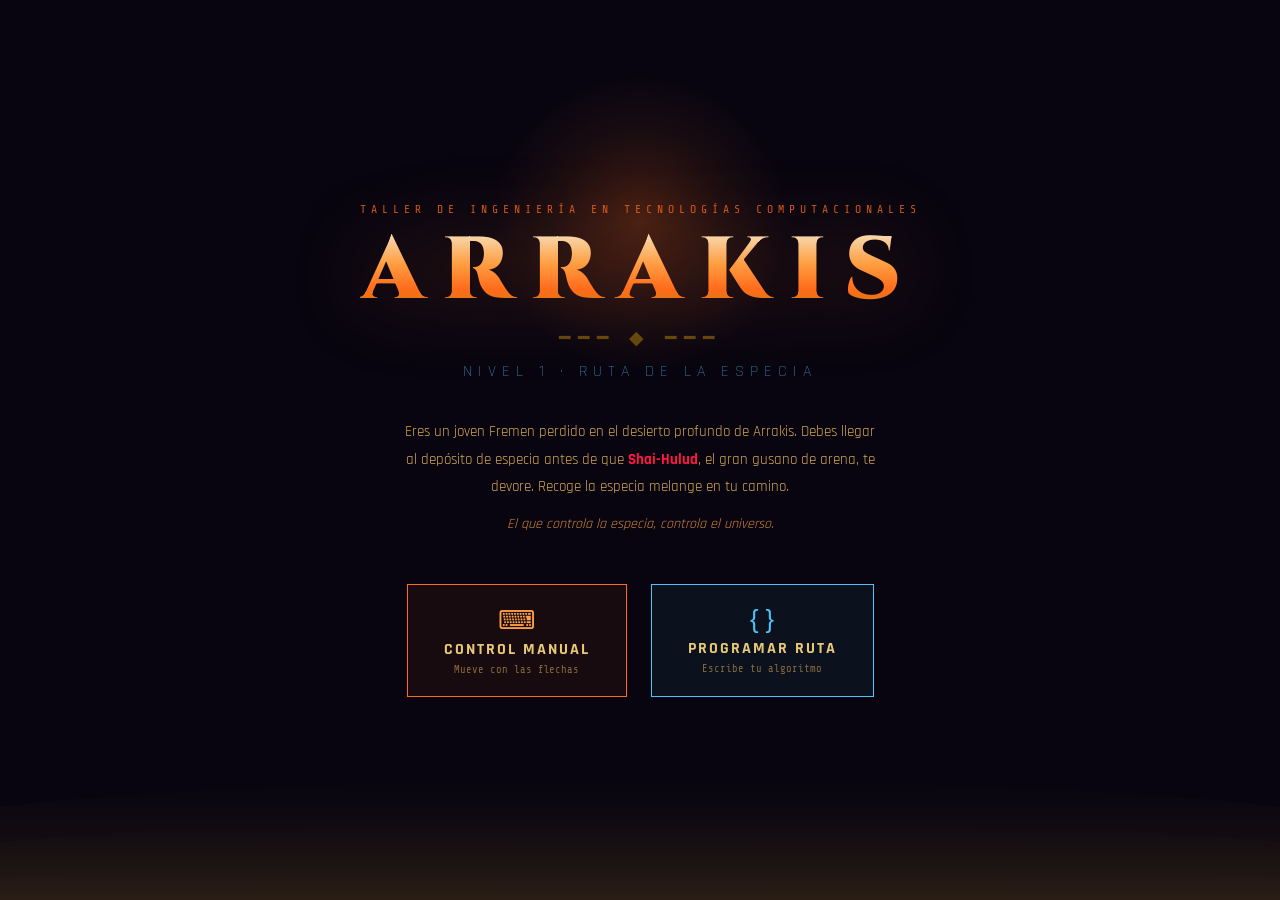
==== index.html @ 291808e2 "Shai-Hulud game first version" ====
<!DOCTYPE html>
<html lang="es">
<head>
  <meta charset="UTF-8">
  <meta name="viewport" content="width=device-width, initial-scale=1.0">
  <title>Arrakis: Ruta de la Especia — Nivel 1</title>
  <link href="https://fonts.googleapis.com/css2?family=Cinzel:wght@400;700;900&family=Share+Tech+Mono&family=Rajdhani:wght@300;400;600;700&display=swap" rel="stylesheet">
  <link rel="stylesheet" href="styles.css">
</head>
<body>

  <!-- ═══ PANTALLA DE INICIO ═══ -->
  <div id="start-screen">
    <div class="start-bg-effects">
      <div class="sun-glow"></div>
      <div class="sand-drift drift-1"></div>
      <div class="sand-drift drift-2"></div>
      <div class="sand-drift drift-3"></div>
    </div>

    <div class="title-container">
      <div class="subtitle">Taller de Ingeniería en Tecnologías Computacionales</div>
      <div class="main-title">ARRAKIS</div>
      <div class="title-deco">━━━ ◆ ━━━</div>
      <div class="level-label">Nivel 1 · Ruta de la Especia</div>
    </div>

    <div class="mission-text">
      Eres un joven Fremen perdido en el desierto profundo de Arrakis.
      Debes llegar al depósito de especia antes de que <strong>Shai-Hulud</strong>,
      el gran gusano de arena, te devore. Recoge la especia melange en tu camino.
      <em>El que controla la especia, controla el universo.</em>
    </div>

    <div class="mode-select">
      <button class="mode-btn manual-btn" onclick="startGame('manual')">
        <span class="btn-icon">⌨</span>
        <span class="btn-label">Control Manual</span>
        <span class="btn-desc">Mueve con las flechas</span>
      </button>
      <button class="mode-btn code-btn" onclick="startGame('code')">
        <span class="btn-icon">{ }</span>
        <span class="btn-label">Programar Ruta</span>
        <span class="btn-desc">Escribe tu algoritmo</span>
      </button>
    </div>
  </div>

  <!-- ═══ CONTENEDOR DEL JUEGO ═══ -->
  <div id="game-container">

    <!-- HEADER -->
    <header id="game-header">
      <div class="header-left">
        <div class="header-title">ARRAKIS</div>
        <div class="header-level">NIVEL 1</div>
      </div>
      <div class="header-stats">
        <div class="stat">
          <span class="stat-icon">◆</span>
          <span class="stat-value" id="spice-count">0</span>
          <span class="stat-label">/ 3 ESPECIA</span>
        </div>
        <div class="stat">
          <span class="stat-icon">↦</span>
          <span class="stat-value blue" id="step-count">0</span>
          <span class="stat-label">PASOS</span>
        </div>
        <div class="stat mode-stat">
          <span class="stat-value" id="mode-label">MANUAL</span>
        </div>
      </div>
    </header>

    <!-- CANVAS -->
    <div id="game-canvas-wrap">
      <canvas id="gameCanvas"></canvas>

      <!-- Overlay de muerte -->
      <div id="death-overlay">
        <div class="death-content">
          <div class="death-worm-art">
            <svg viewBox="0 0 120 80" class="worm-death-svg">
              <ellipse cx="60" cy="50" rx="50" ry="25" fill="#5d4037" opacity="0.5"/>
              <circle cx="60" cy="35" r="28" fill="#5d4037"/>
              <circle cx="60" cy="35" r="22" fill="#6d4c41"/>
              <circle cx="48" cy="28" r="5" fill="#ff1744"/>
              <circle cx="72" cy="28" r="5" fill="#ff1744"/>
              <circle cx="48" cy="27" r="2" fill="#fff"/>
              <circle cx="72" cy="27" r="2" fill="#fff"/>
              <path d="M 45 42 Q 53 55 60 42 Q 67 55 75 42" stroke="#ff1744" stroke-width="2.5" fill="none"/>
              <line x1="47" y1="46" x2="52" y2="42" stroke="#ffcdd2" stroke-width="1.5"/>
              <line x1="54" y1="48" x2="56" y2="43" stroke="#ffcdd2" stroke-width="1.5"/>
              <line x1="64" y1="43" x2="66" y2="48" stroke="#ffcdd2" stroke-width="1.5"/>
              <line x1="68" y1="42" x2="73" y2="46" stroke="#ffcdd2" stroke-width="1.5"/>
            </svg>
          </div>
          <div class="death-title">SHAI-HULUD TE HA DEVORADO</div>
          <div class="death-sub">El gusano de arena no tiene piedad. Estudia su ruta de patrulla e inténtalo de nuevo.</div>
          <div class="death-stats">
            <span>Pasos dados: <strong id="death-steps">0</strong></span>
            <span>Especia: <strong id="death-spice">0</strong></span>
          </div>
          <button class="retry-btn" onclick="resetGame()">INTENTAR DE NUEVO</button>
        </div>
      </div>

      <!-- Overlay de victoria -->
      <div id="win-overlay">
        <div class="win-content">
          <div class="win-spice-icon">◆</div>
          <div class="win-title">¡ESPECIA ENCONTRADA!</div>
          <div class="win-sub" id="win-msg">Has completado el Nivel 1</div>
          <div class="win-actions">
            <button class="retry-btn" onclick="resetGame()">JUGAR DE NUEVO</button>
            <button class="retry-btn outline" onclick="backToMenu()">MENÚ</button>
          </div>
        </div>
      </div>
    </div>

    <!-- PANEL DE CÓDIGO -->
    <div id="editor-panel">
      <div class="editor-header">
        <span class="editor-title">// CONSOLA FREMEN</span>
        <span class="editor-status" id="editor-status">LISTO</span>
      </div>

      <div class="editor-help">
        <div class="help-title">Comandos disponibles:</div>
        <div class="cmd-grid">
          <code>arriba(n)</code><span>↑ mover n celdas</span>
          <code>abajo(n)</code><span>↓ mover n celdas</span>
          <code>izquierda(n)</code><span>← mover n celdas</span>
          <code>derecha(n)</code><span>→ mover n celdas</span>
          <code>esperar(n)</code><span>⏸ esperar n turnos</span>
        </div>
      </div>

      <textarea id="code-editor" spellcheck="false" placeholder="// Escribe tu algoritmo aquí...
// Ejemplo:
derecha(5)
abajo(3)
derecha(4)"></textarea>

      <div id="console-output"></div>

      <div class="editor-actions">
        <button class="action-btn run" onclick="runCode()">▶ EJECUTAR</button>
        <button class="action-btn stop" onclick="stopCode()">■ DETENER</button>
        <button class="action-btn reset" onclick="resetGame()">↺ REINICIAR</button>
      </div>

      <!-- Botón de solución -->
      <div class="solution-section">
        <button class="solution-toggle" onclick="toggleSolutionInput()">
          🔑 Mostrar Solución
        </button>
        <div id="solution-input-wrap" class="solution-input-wrap">
          <input type="password" id="solution-code" placeholder="Código de acceso..." maxlength="10">
          <button class="solution-submit" onclick="checkSolutionCode()">→</button>
        </div>
        <div id="solution-error" class="solution-error"></div>
      </div>
    </div>

    <!-- FOOTER -->
    <footer id="game-footer">
      <div class="footer-hint" id="footer-hint">Usa las flechas ↑ ↓ ← → para moverte</div>
      <div class="footer-controls">
        <button class="ctrl-btn" onclick="toggleSolutionFromFooter()">🔑 SOLUCIÓN</button>
        <button class="ctrl-btn" onclick="resetGame()">REINICIAR</button>
        <button class="ctrl-btn" onclick="backToMenu()">MENÚ</button>
      </div>
    </footer>
  </div>

  <!-- ═══ MODAL DE SOLUCIÓN (modo manual) ═══ -->
  <div id="solution-modal">
    <div class="solution-modal-content">
      <div class="solution-modal-header">
        <span>🔑 Código de Acceso</span>
        <button class="solution-modal-close" onclick="closeSolutionModal()">✕</button>
      </div>
      <p class="solution-modal-desc">Ingresa el código proporcionado por tu instructor para ver la solución.</p>
      <div class="solution-modal-input-wrap">
        <input type="password" id="solution-code-modal" placeholder="Código..." maxlength="10">
        <button class="solution-submit" onclick="checkSolutionCodeModal()">VERIFICAR</button>
      </div>
      <div id="solution-error-modal" class="solution-error"></div>
      <div id="solution-reveal-modal" class="solution-reveal"></div>
    </div>
  </div>

  <script src="game.js"></script>
</body>
</html>
---- styles.css ----
/* ═══════════════════════════════════════════
   ARRAKIS — RUTA DE LA ESPECIA
   Diseño inmersivo del desierto de Dune
   ═══════════════════════════════════════════ */

:root {
  --sand-pale: #f5e6c8;
  --sand-light: #e8c978;
  --sand-mid: #d4a853;
  --sand-dark: #b8860b;
  --sand-deep: #8b6914;
  --spice-orange: #ff6b1a;
  --spice-glow: #ff9f43;
  --spice-bright: #ffcc02;
  --deep-desert: #1a0e00;
  --night-sky: #080510;
  --night-mid: #0f0a1a;
  --fremen-blue: #4fc3f7;
  --fremen-blue-dark: #0288d1;
  --fremen-blue-glow: rgba(79, 195, 247, 0.25);
  --worm-dark: #3e2723;
  --worm-mid: #5d4037;
  --worm-light: #8d6e63;
  --danger-red: #ff1744;
  --danger-soft: #ff5252;
  --success-green: #00e676;
  --code-bg: #0b0f14;
  --code-surface: #131a22;
  --code-text: #c9d1d9;
  --code-comment: #546e7a;
  --ui-bg: rgba(8, 5, 16, 0.94);
  --ui-border: rgba(255, 107, 26, 0.2);
}

* { margin: 0; padding: 0; box-sizing: border-box; }

body {
  background: var(--night-sky);
  color: var(--sand-light);
  font-family: 'Rajdhani', sans-serif;
  overflow: hidden;
  height: 100vh;
  width: 100vw;
  cursor: crosshair;
}

/* ═══════════════════════════════════════════
   PANTALLA DE INICIO
   ═══════════════════════════════════════════ */
#start-screen {
  position: fixed; inset: 0;
  background: var(--night-sky);
  display: flex;
  flex-direction: column;
  align-items: center;
  justify-content: center;
  z-index: 1000;
  overflow: hidden;
}
#start-screen.hidden { display: none; }

/* Efectos de fondo */
.start-bg-effects {
  position: absolute; inset: 0;
  pointer-events: none;
}

.sun-glow {
  position: absolute;
  top: 8%;
  left: 50%;
  transform: translateX(-50%);
  width: 300px;
  height: 300px;
  background: radial-gradient(circle, rgba(255,107,26,0.25) 0%, rgba(255,107,26,0.08) 40%, transparent 70%);
  border-radius: 50%;
  animation: sunPulse 4s ease-in-out infinite;
}
@keyframes sunPulse {
  0%, 100% { transform: translateX(-50%) scale(1); opacity: 1; }
  50% { transform: translateX(-50%) scale(1.15); opacity: 0.7; }
}

.sand-drift {
  position: absolute;
  bottom: 0;
  width: 120%;
  left: -10%;
  height: 120px;
  border-radius: 50% 50% 0 0;
}
.drift-1 {
  background: linear-gradient(180deg, transparent, rgba(180, 130, 40, 0.12));
  bottom: 0;
  animation: driftSlow 8s ease-in-out infinite;
}
.drift-2 {
  background: linear-gradient(180deg, transparent, rgba(180, 130, 40, 0.08));
  bottom: -20px;
  height: 100px;
  animation: driftSlow 6s ease-in-out infinite reverse;
}
.drift-3 {
  background: linear-gradient(180deg, transparent, rgba(180, 130, 40, 0.05));
  bottom: -40px;
  height: 80px;
  animation: driftSlow 10s ease-in-out infinite;
}
@keyframes driftSlow {
  0%, 100% { transform: translateX(0); }
  50% { transform: translateX(20px); }
}

.title-container {
  text-align: center;
  z-index: 1;
  animation: fadeSlideUp 1.2s ease-out;
}
@keyframes fadeSlideUp {
  from { opacity: 0; transform: translateY(30px); }
  to { opacity: 1; transform: translateY(0); }
}

.subtitle {
  font-family: 'Share Tech Mono', monospace;
  font-size: 0.72rem;
  color: var(--spice-orange);
  letter-spacing: 5px;
  text-transform: uppercase;
  opacity: 0.8;
  margin-bottom: 12px;
}

.main-title {
  font-family: 'Cinzel', serif;
  font-size: clamp(3rem, 8vw, 5.5rem);
  font-weight: 900;
  letter-spacing: 18px;
  background: linear-gradient(
    180deg,
    var(--sand-pale) 0%,
    var(--spice-glow) 40%,
    var(--spice-orange) 70%,
    var(--sand-dark) 100%
  );
  -webkit-background-clip: text;
  -webkit-text-fill-color: transparent;
  filter: drop-shadow(0 0 40px rgba(255,107,26,0.3));
  line-height: 1;
}

.title-deco {
  color: var(--sand-dark);
  font-size: 1.2rem;
  margin: 10px 0;
  letter-spacing: 8px;
  opacity: 0.5;
}

.level-label {
  font-family: 'Rajdhani', sans-serif;
  font-size: 1rem;
  font-weight: 300;
  color: var(--fremen-blue);
  letter-spacing: 6px;
  text-transform: uppercase;
  opacity: 0.7;
}

.mission-text {
  max-width: 520px;
  text-align: center;
  margin: 36px auto;
  font-size: 0.95rem;
  font-weight: 400;
  color: var(--sand-mid);
  line-height: 1.8;
  padding: 0 24px;
  z-index: 1;
  animation: fadeSlideUp 1.2s ease-out 0.3s both;
}
.mission-text strong {
  color: var(--danger-red);
  font-weight: 700;
}
.mission-text em {
  display: block;
  margin-top: 12px;
  color: var(--spice-glow);
  font-style: italic;
  font-size: 0.88rem;
  opacity: 0.8;
}

.mode-select {
  display: flex;
  gap: 24px;
  margin-top: 10px;
  z-index: 1;
  animation: fadeSlideUp 1.2s ease-out 0.6s both;
}

.mode-btn {
  display: flex;
  flex-direction: column;
  align-items: center;
  gap: 4px;
  padding: 20px 36px;
  border: 1.5px solid var(--spice-orange);
  background: rgba(255, 107, 26, 0.06);
  cursor: pointer;
  transition: all 0.4s cubic-bezier(0.25, 0.8, 0.25, 1);
  position: relative;
  overflow: hidden;
}
.mode-btn::after {
  content: '';
  position: absolute;
  bottom: 0; left: 0; right: 0;
  height: 2px;
  background: var(--spice-orange);
  transform: scaleX(0);
  transition: transform 0.4s ease;
}
.mode-btn:hover::after { transform: scaleX(1); }
.mode-btn:hover {
  background: rgba(255, 107, 26, 0.12);
  border-color: var(--spice-glow);
  transform: translateY(-3px);
  box-shadow: 0 8px 30px rgba(255, 107, 26, 0.2);
}
.mode-btn .btn-icon {
  font-size: 1.6rem;
  color: var(--spice-glow);
}
.mode-btn .btn-label {
  font-family: 'Rajdhani', sans-serif;
  font-size: 1rem;
  font-weight: 700;
  color: var(--sand-light);
  letter-spacing: 2px;
  text-transform: uppercase;
}
.mode-btn .btn-desc {
  font-family: 'Share Tech Mono', monospace;
  font-size: 0.65rem;
  color: var(--sand-mid);
  opacity: 0.6;
}

.code-btn {
  border-color: var(--fremen-blue);
  background: rgba(79, 195, 247, 0.06);
}
.code-btn::after { background: var(--fremen-blue); }
.code-btn:hover {
  background: rgba(79, 195, 247, 0.12);
  border-color: var(--fremen-blue);
  box-shadow: 0 8px 30px rgba(79, 195, 247, 0.2);
}
.code-btn .btn-icon { color: var(--fremen-blue); }

/* ═══════════════════════════════════════════
   LAYOUT PRINCIPAL
   ═══════════════════════════════════════════ */
#game-container {
  display: none;
  height: 100vh;
  width: 100vw;
}
#game-container.active {
  display: grid;
  grid-template-columns: 1fr;
  grid-template-rows: 52px 1fr 48px;
}
#game-container.with-editor {
  grid-template-columns: 1fr 400px;
  grid-template-rows: 52px 1fr 48px;
}

/* ═══════════════════════════════════════════
   HEADER
   ═══════════════════════════════════════════ */
#game-header {
  grid-column: 1 / -1;
  background: var(--ui-bg);
  border-bottom: 1px solid var(--ui-border);
  display: flex;
  align-items: center;
  justify-content: space-between;
  padding: 0 24px;
}

.header-left { display: flex; align-items: baseline; gap: 12px; }
.header-title {
  font-family: 'Cinzel', serif;
  font-size: 0.95rem;
  font-weight: 700;
  color: var(--spice-orange);
  letter-spacing: 4px;
}
.header-level {
  font-family: 'Share Tech Mono', monospace;
  font-size: 0.65rem;
  color: var(--sand-mid);
  opacity: 0.5;
  letter-spacing: 2px;
}

.header-stats {
  display: flex;
  gap: 28px;
  font-family: 'Share Tech Mono', monospace;
  font-size: 0.78rem;
}
.stat { display: flex; align-items: center; gap: 6px; }
.stat-icon { color: var(--spice-orange); font-size: 0.9rem; }
.stat-label { color: var(--sand-mid); opacity: 0.5; font-size: 0.68rem; }
.stat-value { color: var(--spice-glow); font-weight: 700; }
.stat-value.blue { color: var(--fremen-blue); }
.mode-stat {
  padding: 3px 12px;
  border: 1px solid rgba(255,107,26,0.2);
  background: rgba(255,107,26,0.05);
}

/* ═══════════════════════════════════════════
   CANVAS
   ═══════════════════════════════════════════ */
#game-canvas-wrap {
  position: relative;
  overflow: hidden;
  background: #1a0e00;
  display: flex;
  align-items: center;
  justify-content: center;
}
canvas#gameCanvas {
  display: block;
  image-rendering: pixelated;
}

/* ═══════════════════════════════════════════
   OVERLAY DE MUERTE
   ═══════════════════════════════════════════ */
#death-overlay {
  position: absolute; inset: 0;
  background: rgba(10, 0, 0, 0.0);
  display: flex;
  align-items: center;
  justify-content: center;
  pointer-events: none;
  opacity: 0;
  transition: all 0.6s ease;
  z-index: 50;
}
#death-overlay.show {
  background: rgba(10, 0, 0, 0.82);
  opacity: 1;
  pointer-events: all;
}

.death-content {
  text-align: center;
  transform: scale(0.85);
  transition: transform 0.5s cubic-bezier(0.34, 1.56, 0.64, 1);
}
#death-overlay.show .death-content {
  transform: scale(1);
}

.worm-death-svg {
  width: 120px;
  height: 80px;
  margin-bottom: 12px;
  filter: drop-shadow(0 0 20px rgba(255,23,68,0.4));
  animation: wormBreathe 2s ease-in-out infinite;
}
@keyframes wormBreathe {
  0%, 100% { transform: scale(1); }
  50% { transform: scale(1.06); }
}

.death-title {
  font-family: 'Cinzel', serif;
  font-size: 1.8rem;
  font-weight: 900;
  color: var(--danger-red);
  letter-spacing: 4px;
  text-shadow: 0 0 30px rgba(255,23,68,0.5);
  margin-bottom: 8px;
}

.death-sub {
  font-size: 0.88rem;
  color: var(--sand-mid);
  max-width: 360px;
  margin: 0 auto;
  line-height: 1.6;
  opacity: 0.8;
}

.death-stats {
  display: flex;
  gap: 24px;
  justify-content: center;
  margin: 20px 0;
  font-family: 'Share Tech Mono', monospace;
  font-size: 0.75rem;
  color: var(--sand-mid);
  opacity: 0.6;
}
.death-stats strong { color: var(--spice-glow); }

.retry-btn {
  font-family: 'Rajdhani', sans-serif;
  font-size: 0.9rem;
  font-weight: 700;
  letter-spacing: 2px;
  text-transform: uppercase;
  padding: 12px 36px;
  border: 1.5px solid var(--spice-orange);
  background: rgba(255,107,26,0.15);
  color: var(--spice-orange);
  cursor: pointer;
  transition: all 0.3s ease;
}
.retry-btn:hover {
  background: var(--spice-orange);
  color: var(--night-sky);
  box-shadow: 0 0 20px rgba(255,107,26,0.4);
}
.retry-btn.outline {
  border-color: var(--sand-mid);
  color: var(--sand-mid);
  background: transparent;
}
.retry-btn.outline:hover {
  border-color: var(--sand-light);
  color: var(--sand-light);
  background: rgba(255,255,255,0.05);
  box-shadow: none;
}

/* ═══════════════════════════════════════════
   OVERLAY DE VICTORIA
   ═══════════════════════════════════════════ */
#win-overlay {
  position: absolute; inset: 0;
  background: rgba(10, 5, 0, 0.0);
  display: flex;
  align-items: center;
  justify-content: center;
  pointer-events: none;
  opacity: 0;
  transition: all 0.6s ease;
  z-index: 50;
}
#win-overlay.show {
  background: rgba(10, 5, 0, 0.85);
  opacity: 1;
  pointer-events: all;
}

.win-content {
  text-align: center;
  transform: scale(0.85);
  transition: transform 0.5s cubic-bezier(0.34, 1.56, 0.64, 1);
}
#win-overlay.show .win-content { transform: scale(1); }

.win-spice-icon {
  font-size: 3.5rem;
  color: var(--spice-glow);
  filter: drop-shadow(0 0 30px rgba(255,159,67,0.6));
  animation: spiceRotate 3s ease-in-out infinite;
  margin-bottom: 12px;
}
@keyframes spiceRotate {
  0%, 100% { transform: rotate(0deg) scale(1); }
  50% { transform: rotate(15deg) scale(1.1); }
}

.win-title {
  font-family: 'Cinzel', serif;
  font-size: 2rem;
  font-weight: 900;
  color: var(--spice-glow);
  letter-spacing: 3px;
  text-shadow: 0 0 30px rgba(255,159,67,0.5);
  margin-bottom: 8px;
}
.win-sub {
  font-size: 0.9rem;
  color: var(--sand-mid);
  margin-bottom: 24px;
}

.win-actions { display: flex; gap: 12px; justify-content: center; }

/* ═══════════════════════════════════════════
   EDITOR DE CÓDIGO
   ═══════════════════════════════════════════ */
#editor-panel {
  display: none;
  background: var(--code-bg);
  border-left: 1px solid rgba(79,195,247,0.15);
  flex-direction: column;
  grid-row: 2 / 4;
}
#editor-panel.active { display: flex; }

.editor-header {
  padding: 10px 16px;
  border-bottom: 1px solid rgba(79,195,247,0.1);
  display: flex;
  align-items: center;
  justify-content: space-between;
}
.editor-title {
  font-family: 'Share Tech Mono', monospace;
  font-size: 0.72rem;
  color: var(--fremen-blue);
  letter-spacing: 1px;
  opacity: 0.8;
}
.editor-status {
  font-family: 'Share Tech Mono', monospace;
  font-size: 0.6rem;
  color: var(--success-green);
  letter-spacing: 2px;
  opacity: 0.6;
}

.editor-help {
  padding: 12px 16px;
  font-size: 0.72rem;
  color: var(--code-text);
  border-bottom: 1px solid rgba(79,195,247,0.08);
  background: var(--code-surface);
}
.help-title {
  color: var(--fremen-blue);
  font-weight: 700;
  margin-bottom: 8px;
  font-size: 0.7rem;
  letter-spacing: 1px;
  text-transform: uppercase;
}
.cmd-grid {
  display: grid;
  grid-template-columns: auto 1fr;
  gap: 4px 12px;
  align-items: center;
}
.cmd-grid code {
  background: rgba(79,195,247,0.08);
  color: var(--fremen-blue);
  padding: 2px 8px;
  border-radius: 3px;
  font-family: 'Share Tech Mono', monospace;
  font-size: 0.7rem;
}
.cmd-grid span {
  color: var(--code-comment);
  font-size: 0.68rem;
}

#code-editor {
  flex: 1;
  background: transparent;
  color: var(--code-text);
  font-family: 'Share Tech Mono', monospace;
  font-size: 0.82rem;
  line-height: 1.8;
  padding: 16px;
  border: none;
  outline: none;
  resize: none;
  tab-size: 2;
  caret-color: var(--fremen-blue);
}
#code-editor::placeholder {
  color: rgba(201,209,217,0.2);
}
#code-editor:focus {
  background: rgba(79,195,247,0.02);
}

#console-output {
  display: none;
  padding: 8px 16px;
  max-height: 90px;
  overflow-y: auto;
  font-family: 'Share Tech Mono', monospace;
  font-size: 0.68rem;
  border-top: 1px solid rgba(79,195,247,0.08);
  background: rgba(0,0,0,0.4);
}
#console-output.active { display: block; }
.log-line { padding: 2px 0; color: var(--code-text); opacity: 0.6; }
.log-line.error { color: var(--danger-red); opacity: 0.9; }
.log-line.success { color: var(--success-green); opacity: 0.9; }

.editor-actions {
  padding: 10px 16px;
  border-top: 1px solid rgba(79,195,247,0.1);
  display: flex;
  gap: 6px;
}

.action-btn {
  flex: 1;
  padding: 10px;
  font-family: 'Rajdhani', sans-serif;
  font-weight: 700;
  font-size: 0.78rem;
  letter-spacing: 1px;
  text-transform: uppercase;
  border: 1px solid var(--fremen-blue);
  background: rgba(79,195,247,0.06);
  color: var(--fremen-blue);
  cursor: pointer;
  transition: all 0.2s;
}
.action-btn:hover {
  background: var(--fremen-blue);
  color: var(--night-sky);
}
.action-btn.run {
  border-color: var(--success-green);
  color: var(--success-green);
  background: rgba(0,230,118,0.06);
}
.action-btn.run:hover {
  background: var(--success-green);
  color: var(--night-sky);
}
.action-btn.stop {
  border-color: var(--danger-red);
  color: var(--danger-red);
  background: rgba(255,23,68,0.06);
}
.action-btn.stop:hover {
  background: var(--danger-red);
  color: white;
}
.action-btn.reset {
  border-color: var(--sand-mid);
  color: var(--sand-mid);
  background: rgba(212,168,83,0.06);
}
.action-btn.reset:hover {
  background: var(--sand-mid);
  color: var(--night-sky);
}

/* ═══════════════════════════════════════════
   SECCIÓN DE SOLUCIÓN
   ═══════════════════════════════════════════ */
.solution-section {
  padding: 10px 16px;
  border-top: 1px solid rgba(79,195,247,0.08);
  background: var(--code-surface);
}
.solution-toggle {
  width: 100%;
  padding: 8px;
  font-family: 'Rajdhani', sans-serif;
  font-weight: 600;
  font-size: 0.75rem;
  letter-spacing: 1px;
  border: 1px dashed rgba(255,204,2,0.3);
  background: rgba(255,204,2,0.04);
  color: var(--spice-bright);
  cursor: pointer;
  transition: all 0.2s;
}
.solution-toggle:hover {
  background: rgba(255,204,2,0.1);
  border-color: rgba(255,204,2,0.5);
}

.solution-input-wrap {
  display: none;
  margin-top: 8px;
  gap: 6px;
}
.solution-input-wrap.show {
  display: flex;
}
.solution-input-wrap input {
  flex: 1;
  padding: 8px 12px;
  font-family: 'Share Tech Mono', monospace;
  font-size: 0.75rem;
  background: rgba(0,0,0,0.4);
  border: 1px solid rgba(255,204,2,0.2);
  color: var(--sand-light);
  outline: none;
}
.solution-input-wrap input:focus {
  border-color: var(--spice-bright);
}
.solution-submit {
  padding: 8px 16px;
  font-family: 'Rajdhani', sans-serif;
  font-weight: 700;
  font-size: 0.78rem;
  background: rgba(255,204,2,0.1);
  border: 1px solid rgba(255,204,2,0.3);
  color: var(--spice-bright);
  cursor: pointer;
  transition: all 0.2s;
}
.solution-submit:hover {
  background: var(--spice-bright);
  color: var(--night-sky);
}

.solution-error {
  font-family: 'Share Tech Mono', monospace;
  font-size: 0.68rem;
  margin-top: 6px;
  min-height: 16px;
}
.solution-error.wrong { color: var(--danger-red); }
.solution-error.correct { color: var(--success-green); }

.solution-reveal {
  margin-top: 8px;
  padding: 10px;
  background: rgba(0,230,118,0.06);
  border: 1px solid rgba(0,230,118,0.2);
  font-family: 'Share Tech Mono', monospace;
  font-size: 0.72rem;
  color: var(--success-green);
  line-height: 1.7;
  display: none;
  white-space: pre-line;
}
.solution-reveal.show { display: block; }

/* ═══════════════════════════════════════════
   MODAL DE SOLUCIÓN (modo manual)
   ═══════════════════════════════════════════ */
#solution-modal {
  position: fixed; inset: 0;
  background: rgba(0,0,0,0.8);
  display: none;
  align-items: center;
  justify-content: center;
  z-index: 3000;
}
#solution-modal.show { display: flex; }

.solution-modal-content {
  background: var(--code-bg);
  border: 1px solid rgba(255,204,2,0.2);
  padding: 28px;
  max-width: 420px;
  width: 90%;
}
.solution-modal-header {
  display: flex;
  justify-content: space-between;
  align-items: center;
  margin-bottom: 16px;
  font-family: 'Cinzel', serif;
  font-size: 1rem;
  color: var(--spice-bright);
}
.solution-modal-close {
  background: none;
  border: none;
  color: var(--sand-mid);
  font-size: 1.2rem;
  cursor: pointer;
  opacity: 0.5;
  transition: opacity 0.2s;
}
.solution-modal-close:hover { opacity: 1; }

.solution-modal-desc {
  font-size: 0.85rem;
  color: var(--sand-mid);
  margin-bottom: 16px;
  line-height: 1.5;
}
.solution-modal-input-wrap {
  display: flex;
  gap: 8px;
}
.solution-modal-input-wrap input {
  flex: 1;
  padding: 10px 14px;
  font-family: 'Share Tech Mono', monospace;
  font-size: 0.8rem;
  background: rgba(0,0,0,0.4);
  border: 1px solid rgba(255,204,2,0.2);
  color: var(--sand-light);
  outline: none;
}
.solution-modal-input-wrap input:focus {
  border-color: var(--spice-bright);
}

/* ═══════════════════════════════════════════
   FOOTER
   ═══════════════════════════════════════════ */
#game-footer {
  background: var(--ui-bg);
  border-top: 1px solid var(--ui-border);
  display: flex;
  align-items: center;
  justify-content: space-between;
  padding: 0 20px;
}
.footer-hint {
  font-family: 'Share Tech Mono', monospace;
  font-size: 0.68rem;
  color: var(--sand-mid);
  opacity: 0.4;
}
.footer-controls { display: flex; gap: 8px; }
.ctrl-btn {
  padding: 5px 14px;
  font-family: 'Rajdhani', sans-serif;
  font-weight: 600;
  font-size: 0.72rem;
  letter-spacing: 1px;
  background: rgba(255,107,26,0.06);
  border: 1px solid rgba(255,107,26,0.2);
  color: var(--spice-orange);
  cursor: pointer;
  transition: all 0.2s;
}
.ctrl-btn:hover {
  background: rgba(255,107,26,0.18);
}

/* ═══════════════════════════════════════════
   ANIMATIONS
   ═══════════════════════════════════════════ */
@keyframes fadeIn {
  from { opacity: 0; } to { opacity: 1; }
}
@keyframes shake {
  0%, 100% { transform: translateX(0); }
  20% { transform: translateX(-6px); }
  40% { transform: translateX(6px); }
  60% { transform: translateX(-4px); }
  80% { transform: translateX(4px); }
}
.shake { animation: shake 0.4s ease; }
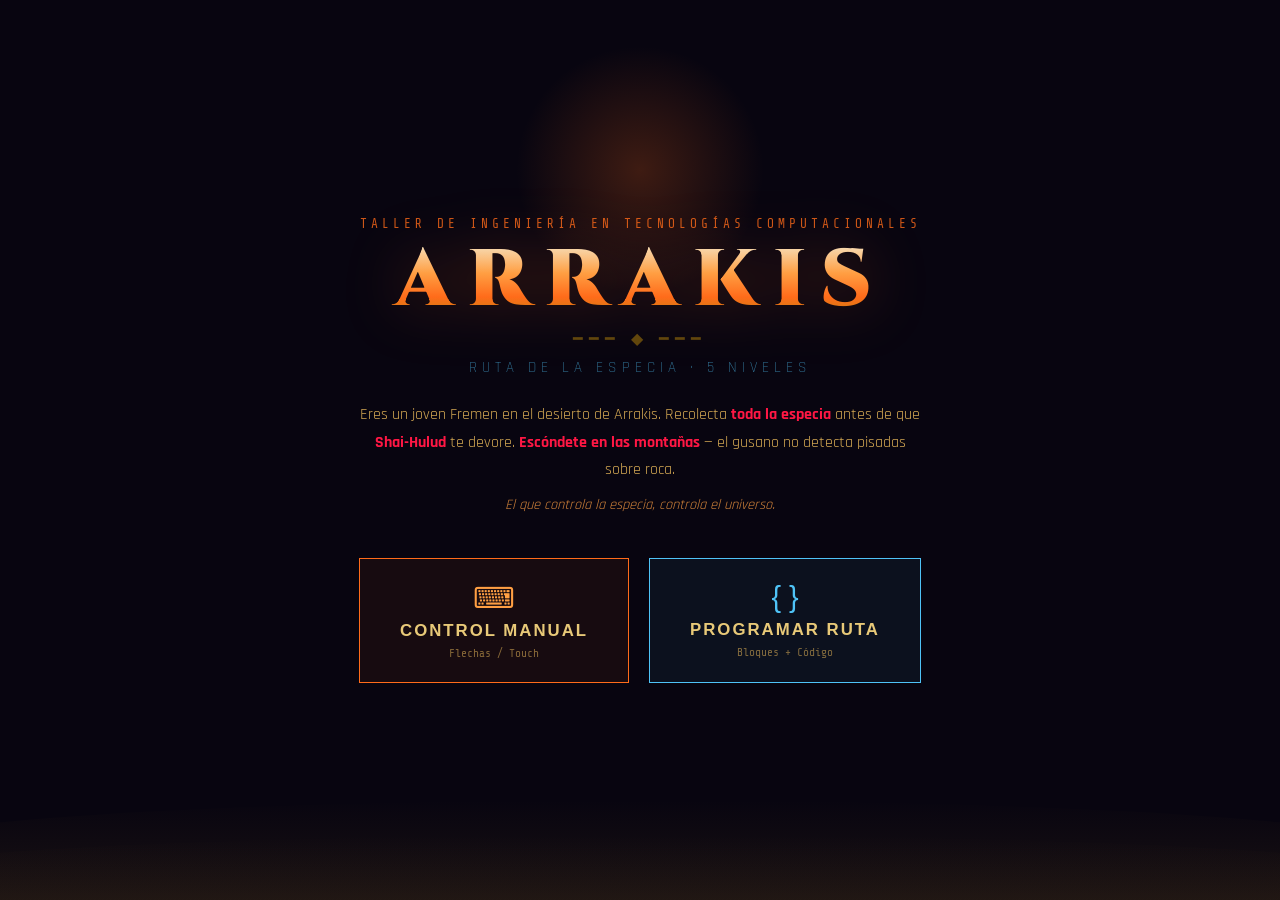
==== commit fb5566a5: "mobile version" ====
--- a/index.html
+++ b/index.html
@@ -2,187 +2,172 @@
 <html lang="es">
 <head>
   <meta charset="UTF-8">
-  <meta name="viewport" content="width=device-width, initial-scale=1.0">
-  <title>Arrakis: Ruta de la Especia — Nivel 1</title>
+  <meta name="viewport" content="width=device-width, initial-scale=1.0, maximum-scale=1.0, user-scalable=no">
+  <title>Arrakis: Ruta de la Especia</title>
   <link href="https://fonts.googleapis.com/css2?family=Cinzel:wght@400;700;900&family=Share+Tech+Mono&family=Rajdhani:wght@300;400;600;700&display=swap" rel="stylesheet">
   <link rel="stylesheet" href="styles.css">
 </head>
 <body>
 
-  <!-- ═══ PANTALLA DE INICIO ═══ -->
+  <!-- ═══ INICIO ═══ -->
   <div id="start-screen">
-    <div class="start-bg-effects">
-      <div class="sun-glow"></div>
-      <div class="sand-drift drift-1"></div>
-      <div class="sand-drift drift-2"></div>
-      <div class="sand-drift drift-3"></div>
-    </div>
-
+    <div class="start-bg-effects"><div class="sun-glow"></div><div class="sand-drift drift-1"></div><div class="sand-drift drift-2"></div></div>
     <div class="title-container">
       <div class="subtitle">Taller de Ingeniería en Tecnologías Computacionales</div>
       <div class="main-title">ARRAKIS</div>
       <div class="title-deco">━━━ ◆ ━━━</div>
-      <div class="level-label">Nivel 1 · Ruta de la Especia</div>
+      <div class="level-label">Ruta de la Especia · 5 Niveles</div>
     </div>
-
     <div class="mission-text">
-      Eres un joven Fremen perdido en el desierto profundo de Arrakis.
-      Debes llegar al depósito de especia antes de que <strong>Shai-Hulud</strong>,
-      el gran gusano de arena, te devore. Recoge la especia melange en tu camino.
+      Eres un joven Fremen en el desierto de Arrakis.
+      Recolecta <strong>toda la especia</strong> antes de que <strong>Shai-Hulud</strong> te devore.
+      <strong>Escóndete en las montañas</strong> — el gusano no detecta pisadas sobre roca.
       <em>El que controla la especia, controla el universo.</em>
     </div>
-
     <div class="mode-select">
       <button class="mode-btn manual-btn" onclick="startGame('manual')">
         <span class="btn-icon">⌨</span>
         <span class="btn-label">Control Manual</span>
-        <span class="btn-desc">Mueve con las flechas</span>
+        <span class="btn-desc">Flechas / Touch</span>
       </button>
       <button class="mode-btn code-btn" onclick="startGame('code')">
         <span class="btn-icon">{ }</span>
         <span class="btn-label">Programar Ruta</span>
-        <span class="btn-desc">Escribe tu algoritmo</span>
+        <span class="btn-desc">Bloques + Código</span>
       </button>
     </div>
   </div>
 
-  <!-- ═══ CONTENEDOR DEL JUEGO ═══ -->
+  <!-- ═══ JUEGO ═══ -->
   <div id="game-container">
-
-    <!-- HEADER -->
     <header id="game-header">
       <div class="header-left">
         <div class="header-title">ARRAKIS</div>
-        <div class="header-level">NIVEL 1</div>
+        <div class="header-level" id="header-level-text">NIVEL 1</div>
       </div>
       <div class="header-stats">
-        <div class="stat">
-          <span class="stat-icon">◆</span>
-          <span class="stat-value" id="spice-count">0</span>
-          <span class="stat-label">/ 3 ESPECIA</span>
-        </div>
-        <div class="stat">
-          <span class="stat-icon">↦</span>
-          <span class="stat-value blue" id="step-count">0</span>
-          <span class="stat-label">PASOS</span>
-        </div>
-        <div class="stat mode-stat">
-          <span class="stat-value" id="mode-label">MANUAL</span>
-        </div>
+        <div class="stat"><span class="stat-icon">◆</span><span class="stat-value" id="spice-count">0</span><span class="stat-label" id="spice-total">/ 3</span></div>
+        <div class="stat"><span class="stat-icon">↦</span><span class="stat-value blue" id="step-count">0</span><span class="stat-label">PASOS</span></div>
+        <div class="stat" id="hide-stat" style="display:none"><span class="stat-value green">⛰ OCULTO</span></div>
+        <div class="stat"><span class="stat-icon">☠</span><span class="stat-value danger" id="worm-speed-label">LENTO</span></div>
+        <div class="stat mode-stat"><span class="stat-value" id="mode-label">MANUAL</span></div>
+        <button class="icon-btn" id="music-btn" onclick="toggleMusic()" title="Música">♪</button>
+        <button class="icon-btn" id="pause-btn" onclick="togglePause()" title="Pausa">⏸</button>
       </div>
     </header>
 
-    <!-- CANVAS -->
-    <div id="game-canvas-wrap">
-      <canvas id="gameCanvas"></canvas>
-
-      <!-- Overlay de muerte -->
-      <div id="death-overlay">
-        <div class="death-content">
-          <div class="death-worm-art">
-            <svg viewBox="0 0 120 80" class="worm-death-svg">
-              <ellipse cx="60" cy="50" rx="50" ry="25" fill="#5d4037" opacity="0.5"/>
-              <circle cx="60" cy="35" r="28" fill="#5d4037"/>
-              <circle cx="60" cy="35" r="22" fill="#6d4c41"/>
-              <circle cx="48" cy="28" r="5" fill="#ff1744"/>
-              <circle cx="72" cy="28" r="5" fill="#ff1744"/>
-              <circle cx="48" cy="27" r="2" fill="#fff"/>
-              <circle cx="72" cy="27" r="2" fill="#fff"/>
-              <path d="M 45 42 Q 53 55 60 42 Q 67 55 75 42" stroke="#ff1744" stroke-width="2.5" fill="none"/>
-              <line x1="47" y1="46" x2="52" y2="42" stroke="#ffcdd2" stroke-width="1.5"/>
-              <line x1="54" y1="48" x2="56" y2="43" stroke="#ffcdd2" stroke-width="1.5"/>
-              <line x1="64" y1="43" x2="66" y2="48" stroke="#ffcdd2" stroke-width="1.5"/>
-              <line x1="68" y1="42" x2="73" y2="46" stroke="#ffcdd2" stroke-width="1.5"/>
-            </svg>
+    <div id="game-main">
+      <!-- CANVAS -->
+      <div id="game-canvas-wrap">
+        <canvas id="gameCanvas"></canvas>
+        <!-- D-PAD -->
+        <div id="dpad" class="dpad">
+          <button class="dpad-btn dpad-up" ontouchstart="dpadPress(0,-1,event)" onmousedown="dpadPress(0,-1,event)">▲</button>
+          <button class="dpad-btn dpad-left" ontouchstart="dpadPress(-1,0,event)" onmousedown="dpadPress(-1,0,event)">◀</button>
+          <button class="dpad-btn dpad-right" ontouchstart="dpadPress(1,0,event)" onmousedown="dpadPress(1,0,event)">▶</button>
+          <button class="dpad-btn dpad-down" ontouchstart="dpadPress(0,1,event)" onmousedown="dpadPress(0,1,event)">▼</button>
+        </div>
+        <!-- Overlays -->
+        <div id="grace-overlay"><div class="grace-text" id="grace-text">3</div></div>
+        <div id="pause-overlay"><div class="pause-content"><div class="pause-icon">⏸</div><div class="pause-title">PAUSA</div><button class="retry-btn" onclick="togglePause()">CONTINUAR</button></div></div>
+        <div id="death-overlay">
+          <div class="death-content">
+            <svg viewBox="0 0 120 80" class="worm-death-svg"><ellipse cx="60" cy="50" rx="50" ry="25" fill="#5d4037" opacity=".5"/><circle cx="60" cy="35" r="28" fill="#5d4037"/><circle cx="60" cy="35" r="22" fill="#6d4c41"/><circle cx="48" cy="28" r="5" fill="#ff1744"/><circle cx="72" cy="28" r="5" fill="#ff1744"/><circle cx="48" cy="27" r="2" fill="#fff"/><circle cx="72" cy="27" r="2" fill="#fff"/><path d="M 45 42 Q 53 55 60 42 Q 67 55 75 42" stroke="#ff1744" stroke-width="2.5" fill="none"/></svg>
+            <div class="death-title">SHAI-HULUD TE HA DEVORADO</div>
+            <div class="death-sub">¡Escóndete en las montañas!</div>
+            <div class="death-stats"><span>Pasos: <strong id="death-steps">0</strong></span><span>Especia: <strong id="death-spice">0</strong></span></div>
+            <button class="retry-btn" onclick="resetLevel()">INTENTAR DE NUEVO</button>
           </div>
-          <div class="death-title">SHAI-HULUD TE HA DEVORADO</div>
-          <div class="death-sub">El gusano de arena no tiene piedad. Estudia su ruta de patrulla e inténtalo de nuevo.</div>
-          <div class="death-stats">
-            <span>Pasos dados: <strong id="death-steps">0</strong></span>
-            <span>Especia: <strong id="death-spice">0</strong></span>
-          </div>
-          <button class="retry-btn" onclick="resetGame()">INTENTAR DE NUEVO</button>
         </div>
+        <div id="win-overlay"><div class="win-content"><div class="win-spice-icon">◆</div><div class="win-title" id="win-title">¡NIVEL COMPLETADO!</div><div class="win-sub" id="win-msg">Completado</div><div class="win-actions"><button class="retry-btn" onclick="nextLevel()">SIGUIENTE NIVEL →</button><button class="retry-btn outline" onclick="resetLevel()">REPETIR</button></div></div></div>
+        <div id="complete-overlay"><div class="win-content"><div class="win-spice-icon big">◆</div><div class="win-title gold">¡ARRAKIS CONQUISTADO!</div><div class="win-sub" id="complete-msg">Has dominado los 5 niveles</div><button class="retry-btn" onclick="backToMenu()">MENÚ PRINCIPAL</button></div></div>
+        <div id="level-announce"><div class="announce-level" id="announce-level-num">NIVEL 1</div><div class="announce-name" id="announce-level-name">El Primer Paso</div></div>
       </div>
 
-      <!-- Overlay de victoria -->
-      <div id="win-overlay">
-        <div class="win-content">
-          <div class="win-spice-icon">◆</div>
-          <div class="win-title">¡ESPECIA ENCONTRADA!</div>
-          <div class="win-sub" id="win-msg">Has completado el Nivel 1</div>
-          <div class="win-actions">
-            <button class="retry-btn" onclick="resetGame()">JUGAR DE NUEVO</button>
-            <button class="retry-btn outline" onclick="backToMenu()">MENÚ</button>
+      <!-- EDITOR -->
+      <div id="editor-panel">
+        <!-- BLOQUES DE CÓDIGO -->
+        <div class="block-palette">
+          <div class="palette-section">
+            <div class="palette-label">Movimiento</div>
+            <div class="palette-chips">
+              <button class="chip chip-move" onclick="insertBlock('arriba(3)')">↑ arriba</button>
+              <button class="chip chip-move" onclick="insertBlock('abajo(3)')">↓ abajo</button>
+              <button class="chip chip-move" onclick="insertBlock('izquierda(3)')">← izquierda</button>
+              <button class="chip chip-move" onclick="insertBlock('derecha(3)')">→ derecha</button>
+              <button class="chip chip-wait" onclick="insertBlock('esperar(2)')">⏸ esperar</button>
+            </div>
+          </div>
+          <div class="palette-section">
+            <div class="palette-label">Sensores</div>
+            <div class="palette-chips">
+              <button class="chip chip-cond" onclick="insertBlock('si_gusano_cerca(5):\n  \nfin')">☠ si gusano cerca</button>
+              <button class="chip chip-cond" onclick="insertBlock('si_especia(derecha,8):\n  \nfin')">◆ si especia</button>
+              <button class="chip chip-cond" onclick="insertBlock('si_oculto():\n  \nfin')">⛰ si oculto</button>
+              <button class="chip chip-else" onclick="insertBlock('sino:\n  ')">↪ sino</button>
+            </div>
+          </div>
+          <div class="palette-section">
+            <div class="palette-label">Lógica</div>
+            <div class="palette-chips">
+              <button class="chip chip-loop" onclick="insertBlock('repetir(3):\n  \nfin')">🔁 repetir</button>
+              <button class="chip chip-combo" onclick="insertBlock('si_gusano_cerca(4):\n  arriba(2)\n  esperar(3)\n  abajo(2)\nsino:\n  derecha(2)\nfin')">⚡ esquivar gusano</button>
+              <button class="chip chip-combo" onclick="insertBlock('repetir(5):\n  si_especia(derecha,8):\n    derecha(2)\n  sino:\n    abajo(1)\n  fin\nfin')">🔍 buscar especia</button>
+            </div>
+          </div>
+        </div>
+
+        <div class="editor-body">
+          <div class="editor-toolbar">
+            <span class="editor-title">// CÓDIGO</span>
+            <span class="editor-status" id="editor-status">LISTO</span>
+            <button class="toolbar-btn" onclick="clearEditor()" title="Limpiar">🗑</button>
+          </div>
+          <textarea id="code-editor" spellcheck="false" placeholder="// Toca los bloques de arriba para insertar código
+// o escribe directamente aquí
+
+// Ejemplo:
+derecha(5)
+si_gusano_cerca(4):
+  arriba(2)
+fin"></textarea>
+          <div id="console-output"></div>
+        </div>
+
+        <div class="editor-bottom">
+          <div class="editor-actions">
+            <button class="action-btn run" onclick="runCode()">▶ EJECUTAR</button>
+            <button class="action-btn stop" onclick="stopCode()">■ STOP</button>
+            <button class="action-btn reset" onclick="resetLevel()">↺</button>
+          </div>
+          <div class="solution-section">
+            <button class="solution-toggle" onclick="toggleSolutionInput()">🔑 Solución</button>
+            <div id="solution-input-wrap" class="solution-input-wrap">
+              <input type="password" id="solution-code" placeholder="Código..." maxlength="10">
+              <button class="solution-submit" onclick="checkSolutionCode()">→</button>
+            </div>
+            <div id="solution-error" class="solution-error"></div>
           </div>
         </div>
       </div>
     </div>
 
-    <!-- PANEL DE CÓDIGO -->
-    <div id="editor-panel">
-      <div class="editor-header">
-        <span class="editor-title">// CONSOLA FREMEN</span>
-        <span class="editor-status" id="editor-status">LISTO</span>
-      </div>
-
-      <div class="editor-help">
-        <div class="help-title">Comandos disponibles:</div>
-        <div class="cmd-grid">
-          <code>arriba(n)</code><span>↑ mover n celdas</span>
-          <code>abajo(n)</code><span>↓ mover n celdas</span>
-          <code>izquierda(n)</code><span>← mover n celdas</span>
-          <code>derecha(n)</code><span>→ mover n celdas</span>
-          <code>esperar(n)</code><span>⏸ esperar n turnos</span>
-        </div>
-      </div>
-
-      <textarea id="code-editor" spellcheck="false" placeholder="// Escribe tu algoritmo aquí...
-// Ejemplo:
-derecha(5)
-abajo(3)
-derecha(4)"></textarea>
-
-      <div id="console-output"></div>
-
-      <div class="editor-actions">
-        <button class="action-btn run" onclick="runCode()">▶ EJECUTAR</button>
-        <button class="action-btn stop" onclick="stopCode()">■ DETENER</button>
-        <button class="action-btn reset" onclick="resetGame()">↺ REINICIAR</button>
-      </div>
-
-      <!-- Botón de solución -->
-      <div class="solution-section">
-        <button class="solution-toggle" onclick="toggleSolutionInput()">
-          🔑 Mostrar Solución
-        </button>
-        <div id="solution-input-wrap" class="solution-input-wrap">
-          <input type="password" id="solution-code" placeholder="Código de acceso..." maxlength="10">
-          <button class="solution-submit" onclick="checkSolutionCode()">→</button>
-        </div>
-        <div id="solution-error" class="solution-error"></div>
-      </div>
-    </div>
-
-    <!-- FOOTER -->
     <footer id="game-footer">
-      <div class="footer-hint" id="footer-hint">Usa las flechas ↑ ↓ ← → para moverte</div>
+      <div class="footer-hint" id="footer-hint">⛰ Montañas = refugio · ◆ Recoge toda la especia</div>
       <div class="footer-controls">
-        <button class="ctrl-btn" onclick="toggleSolutionFromFooter()">🔑 SOLUCIÓN</button>
-        <button class="ctrl-btn" onclick="resetGame()">REINICIAR</button>
+        <button class="ctrl-btn" onclick="toggleSolutionFromFooter()">🔑</button>
+        <button class="ctrl-btn" onclick="togglePause()">⏸</button>
+        <button class="ctrl-btn" onclick="resetLevel()">↺</button>
         <button class="ctrl-btn" onclick="backToMenu()">MENÚ</button>
       </div>
     </footer>
   </div>
 
-  <!-- ═══ MODAL DE SOLUCIÓN (modo manual) ═══ -->
+  <!-- MODAL SOLUCIÓN -->
   <div id="solution-modal">
     <div class="solution-modal-content">
-      <div class="solution-modal-header">
-        <span>🔑 Código de Acceso</span>
-        <button class="solution-modal-close" onclick="closeSolutionModal()">✕</button>
-      </div>
-      <p class="solution-modal-desc">Ingresa el código proporcionado por tu instructor para ver la solución.</p>
+      <div class="solution-modal-header"><span>🔑 Código de Acceso</span><button class="solution-modal-close" onclick="closeSolutionModal()">✕</button></div>
+      <p class="solution-modal-desc">Ingresa el código del instructor.</p>
       <div class="solution-modal-input-wrap">
         <input type="password" id="solution-code-modal" placeholder="Código..." maxlength="10">
         <button class="solution-submit" onclick="checkSolutionCodeModal()">VERIFICAR</button>
--- a/styles.css
+++ b/styles.css
@@ -1,855 +1,214 @@
-/* ═══════════════════════════════════════════
-   ARRAKIS — RUTA DE LA ESPECIA
-   Diseño inmersivo del desierto de Dune
-   ═══════════════════════════════════════════ */
-
-:root {
-  --sand-pale: #f5e6c8;
-  --sand-light: #e8c978;
-  --sand-mid: #d4a853;
-  --sand-dark: #b8860b;
-  --sand-deep: #8b6914;
-  --spice-orange: #ff6b1a;
-  --spice-glow: #ff9f43;
-  --spice-bright: #ffcc02;
-  --deep-desert: #1a0e00;
-  --night-sky: #080510;
-  --night-mid: #0f0a1a;
-  --fremen-blue: #4fc3f7;
-  --fremen-blue-dark: #0288d1;
-  --fremen-blue-glow: rgba(79, 195, 247, 0.25);
-  --worm-dark: #3e2723;
-  --worm-mid: #5d4037;
-  --worm-light: #8d6e63;
-  --danger-red: #ff1744;
-  --danger-soft: #ff5252;
-  --success-green: #00e676;
-  --code-bg: #0b0f14;
-  --code-surface: #131a22;
-  --code-text: #c9d1d9;
-  --code-comment: #546e7a;
-  --ui-bg: rgba(8, 5, 16, 0.94);
-  --ui-border: rgba(255, 107, 26, 0.2);
+:root{
+  --sand-pale:#f5e6c8;--sand-light:#e8c978;--sand-mid:#d4a853;--sand-dark:#b8860b;
+  --spice-orange:#ff6b1a;--spice-glow:#ff9f43;--spice-bright:#ffcc02;
+  --night-sky:#080510;--fremen-blue:#4fc3f7;
+  --danger-red:#ff1744;--success-green:#00e676;
+  --code-bg:#0b0f14;--code-surface:#131a22;--code-text:#c9d1d9;--code-comment:#546e7a;
+  --ui-bg:rgba(8,5,16,.94);--ui-border:rgba(255,107,26,.2);
 }
-
-* { margin: 0; padding: 0; box-sizing: border-box; }
-
-body {
-  background: var(--night-sky);
-  color: var(--sand-light);
-  font-family: 'Rajdhani', sans-serif;
-  overflow: hidden;
-  height: 100vh;
-  width: 100vw;
-  cursor: crosshair;
+*{margin:0;padding:0;box-sizing:border-box}
+body{background:var(--night-sky);color:var(--sand-light);font-family:'Rajdhani',sans-serif;overflow:hidden;height:100dvh;width:100vw;touch-action:none;-webkit-user-select:none;user-select:none}
+
+/* ═══ START ═══ */
+#start-screen{position:fixed;inset:0;background:var(--night-sky);display:flex;flex-direction:column;align-items:center;justify-content:center;z-index:1000;overflow:hidden;padding:20px}
+#start-screen.hidden{display:none}
+.start-bg-effects{position:absolute;inset:0;pointer-events:none}
+.sun-glow{position:absolute;top:5%;left:50%;transform:translateX(-50%);width:250px;height:250px;background:radial-gradient(circle,rgba(255,107,26,.22) 0%,transparent 70%);border-radius:50%;animation:sunPulse 4s ease-in-out infinite}
+@keyframes sunPulse{0%,100%{transform:translateX(-50%) scale(1)}50%{transform:translateX(-50%) scale(1.15);opacity:.7}}
+.sand-drift{position:absolute;bottom:0;width:120%;left:-10%;height:100px;border-radius:50% 50% 0 0}
+.drift-1{background:linear-gradient(180deg,transparent,rgba(180,130,40,.1));animation:driftSlow 8s ease-in-out infinite}
+.drift-2{background:linear-gradient(180deg,transparent,rgba(180,130,40,.06));bottom:-15px;height:80px;animation:driftSlow 6s ease-in-out infinite reverse}
+@keyframes driftSlow{0%,100%{transform:translateX(0)}50%{transform:translateX(15px)}}
+.title-container{text-align:center;z-index:1;animation:fadeUp 1s ease-out}
+@keyframes fadeUp{from{opacity:0;transform:translateY(20px)}to{opacity:1;transform:translateY(0)}}
+.subtitle{font-family:'Share Tech Mono',monospace;font-size:.8rem;color:var(--spice-orange);letter-spacing:4px;text-transform:uppercase;opacity:.8;margin-bottom:10px}
+.main-title{font-family:'Cinzel',serif;font-size:clamp(2.8rem,7vw,5rem);font-weight:900;letter-spacing:14px;background:linear-gradient(180deg,var(--sand-pale),var(--spice-glow) 40%,var(--spice-orange) 70%,var(--sand-dark));-webkit-background-clip:text;-webkit-text-fill-color:transparent;filter:drop-shadow(0 0 30px rgba(255,107,26,.3));line-height:1}
+.title-deco{color:var(--sand-dark);font-size:1rem;margin:8px 0;letter-spacing:6px;opacity:.5}
+.level-label{font-size:.95rem;font-weight:300;color:var(--fremen-blue);letter-spacing:5px;text-transform:uppercase;opacity:.7}
+.mission-text{max-width:600px;text-align:center;margin:24px auto;font-size:1rem;color:var(--sand-mid);line-height:1.7;padding:0 20px;z-index:1;animation:fadeUp 1s ease-out .2s both}
+.mission-text strong{color:var(--danger-red);font-weight:700}
+.mission-text em{display:block;margin-top:10px;color:var(--spice-glow);font-style:italic;font-size:.9rem;opacity:.8}
+.mode-select{display:flex;gap:20px;margin-top:16px;z-index:1;animation:fadeUp 1s ease-out .4s both;flex-wrap:wrap;justify-content:center}
+.mode-btn{display:flex;flex-direction:column;align-items:center;gap:6px;padding:22px 40px;border:1.5px solid var(--spice-orange);background:rgba(255,107,26,.06);cursor:pointer;transition:all .3s;min-width:180px}
+.mode-btn:active{transform:scale(.96);background:rgba(255,107,26,.15)}
+.mode-btn .btn-icon{font-size:1.8rem;color:var(--spice-glow)}
+.mode-btn .btn-label{font-size:1.05rem;font-weight:700;color:var(--sand-light);letter-spacing:2px;text-transform:uppercase}
+.mode-btn .btn-desc{font-family:'Share Tech Mono',monospace;font-size:.7rem;color:var(--sand-mid);opacity:.6}
+.code-btn{border-color:var(--fremen-blue);background:rgba(79,195,247,.06)}
+.code-btn:active{background:rgba(79,195,247,.15)}
+.code-btn .btn-icon{color:var(--fremen-blue)}
+
+/* ═══ GAME LAYOUT ═══ */
+#game-container{display:none;height:100dvh;width:100vw;grid-template-rows:48px 1fr 42px}
+#game-container.active{display:grid}
+#game-main{display:flex;min-height:0;overflow:hidden}
+#game-canvas-wrap{flex:1;position:relative;overflow:hidden;background:#1a0e00;display:flex;align-items:center;justify-content:center;min-width:0}
+canvas#gameCanvas{display:block;max-width:100%;max-height:100%;object-fit:contain}
+
+/* Editor: columna derecha en landscape */
+#editor-panel{display:none;width:44%;max-width:480px;min-width:340px;flex-shrink:0;background:var(--code-bg);border-left:1px solid rgba(79,195,247,.12);flex-direction:column;overflow:hidden}
+#editor-panel.active{display:flex}
+
+/* ═══ HEADER ═══ */
+#game-header{background:var(--ui-bg);border-bottom:1px solid var(--ui-border);display:flex;align-items:center;justify-content:space-between;padding:0 16px;gap:8px}
+.header-left{display:flex;align-items:baseline;gap:10px;flex-shrink:0}
+.header-title{font-family:'Cinzel',serif;font-size:.9rem;font-weight:700;color:var(--spice-orange);letter-spacing:3px}
+.header-level{font-family:'Share Tech Mono',monospace;font-size:.65rem;color:var(--sand-mid);opacity:.5;letter-spacing:2px}
+.header-stats{display:flex;gap:12px;font-family:'Share Tech Mono',monospace;font-size:.75rem;align-items:center;flex-wrap:wrap;justify-content:flex-end}
+.stat{display:flex;align-items:center;gap:3px}
+.stat-icon{color:var(--spice-orange);font-size:.8rem}
+.stat-label{color:var(--sand-mid);opacity:.5;font-size:.62rem}
+.stat-value{color:var(--spice-glow);font-weight:700}
+.stat-value.blue{color:var(--fremen-blue)}
+.stat-value.danger{color:var(--danger-red);font-size:.68rem}
+.stat-value.green{color:var(--success-green);font-size:.68rem}
+.mode-stat{padding:2px 8px;border:1px solid rgba(255,107,26,.2);background:rgba(255,107,26,.05)}
+.icon-btn{width:36px;height:36px;display:flex;align-items:center;justify-content:center;font-size:1rem;background:rgba(255,159,67,.08);border:1px solid rgba(255,159,67,.2);color:var(--spice-glow);cursor:pointer;border-radius:4px;-webkit-tap-highlight-color:transparent}
+.icon-btn:active{background:rgba(255,159,67,.25)}
+.icon-btn.active{background:rgba(255,159,67,.2);border-color:var(--spice-glow)}
+
+/* ═══ D-PAD ═══ */
+.dpad{position:absolute;bottom:16px;right:16px;width:150px;height:150px;z-index:40;display:grid;grid-template-columns:1fr 1fr 1fr;grid-template-rows:1fr 1fr 1fr;gap:5px;opacity:.5;transition:opacity .2s}
+.dpad:active{opacity:.9}
+.dpad-btn{border:none;background:rgba(79,195,247,.18);color:var(--fremen-blue);font-size:1.3rem;cursor:pointer;border-radius:8px;display:flex;align-items:center;justify-content:center;-webkit-tap-highlight-color:transparent;touch-action:manipulation}
+.dpad-btn:active{background:rgba(79,195,247,.45);transform:scale(.9)}
+.dpad-up{grid-column:2;grid-row:1}.dpad-left{grid-column:1;grid-row:2}.dpad-right{grid-column:3;grid-row:2}.dpad-down{grid-column:2;grid-row:3}
+
+/* ═══ OVERLAYS ═══ */
+#death-overlay,#win-overlay,#complete-overlay,#pause-overlay,#grace-overlay{position:absolute;inset:0;display:flex;align-items:center;justify-content:center;pointer-events:none;opacity:0;transition:all .4s;z-index:50}
+#pause-overlay{z-index:55}#grace-overlay{z-index:58}
+#death-overlay.show{background:rgba(10,0,0,.85);opacity:1;pointer-events:all}
+#win-overlay.show{background:rgba(10,5,0,.85);opacity:1;pointer-events:all}
+#complete-overlay.show{background:rgba(5,0,10,.9);opacity:1;pointer-events:all}
+#pause-overlay.show{background:rgba(8,5,16,.8);opacity:1;pointer-events:all}
+#grace-overlay.show{background:rgba(8,5,16,.55);opacity:1}
+.death-content,.win-content,.pause-content{text-align:center;transform:scale(.85);transition:transform .5s cubic-bezier(.34,1.56,.64,1)}
+#death-overlay.show .death-content,#win-overlay.show .win-content,#complete-overlay.show .win-content,#pause-overlay.show .pause-content{transform:scale(1)}
+.worm-death-svg{width:100px;height:70px;margin-bottom:8px;filter:drop-shadow(0 0 15px rgba(255,23,68,.4));animation:wormBreathe 2s ease-in-out infinite}
+@keyframes wormBreathe{0%,100%{transform:scale(1)}50%{transform:scale(1.05)}}
+.death-title{font-family:'Cinzel',serif;font-size:1.4rem;font-weight:900;color:var(--danger-red);letter-spacing:3px;margin-bottom:5px}
+.death-sub{font-size:.85rem;color:var(--sand-mid);max-width:300px;margin:0 auto;line-height:1.4;opacity:.8}
+.death-stats{display:flex;gap:20px;justify-content:center;margin:10px 0;font-family:'Share Tech Mono',monospace;font-size:.72rem;color:var(--sand-mid);opacity:.6}
+.death-stats strong{color:var(--spice-glow)}
+.retry-btn{font-family:'Rajdhani';font-size:.9rem;font-weight:700;letter-spacing:2px;text-transform:uppercase;padding:12px 32px;border:1.5px solid var(--spice-orange);background:rgba(255,107,26,.15);color:var(--spice-orange);cursor:pointer;transition:all .2s;min-height:44px}
+.retry-btn:active{background:var(--spice-orange);color:var(--night-sky)}
+.retry-btn.outline{border-color:var(--sand-mid);color:var(--sand-mid);background:transparent}
+.win-spice-icon{font-size:2.8rem;color:var(--spice-glow);filter:drop-shadow(0 0 20px rgba(255,159,67,.5));animation:spiceRotate 3s ease-in-out infinite;margin-bottom:8px}
+.win-spice-icon.big{font-size:4rem}
+@keyframes spiceRotate{0%,100%{transform:rotate(0) scale(1)}50%{transform:rotate(15deg) scale(1.1)}}
+.win-title{font-family:'Cinzel',serif;font-size:1.4rem;font-weight:900;color:var(--spice-glow);letter-spacing:3px;margin-bottom:5px}
+.win-title.gold{background:linear-gradient(135deg,#ffcc02,#ff9f43,#ffcc02);-webkit-background-clip:text;-webkit-text-fill-color:transparent;font-size:1.8rem}
+.win-sub{font-size:.85rem;color:var(--sand-mid);margin-bottom:16px}
+.win-actions{display:flex;gap:10px;justify-content:center;flex-wrap:wrap}
+.pause-icon{font-size:2.5rem;color:var(--fremen-blue);margin-bottom:6px}
+.pause-title{font-family:'Cinzel',serif;font-size:1.4rem;color:var(--fremen-blue);letter-spacing:5px;margin-bottom:16px}
+.grace-text{font-family:'Cinzel',serif;font-size:5rem;font-weight:900;color:var(--spice-glow);text-shadow:0 0 40px rgba(255,159,67,.6)}
+#level-announce{position:absolute;inset:0;display:flex;flex-direction:column;align-items:center;justify-content:center;background:rgba(8,5,16,.9);z-index:60;pointer-events:none;opacity:0;transition:opacity .4s}
+#level-announce.show{opacity:1}
+.announce-level{font-family:'Cinzel',serif;font-size:2.2rem;font-weight:900;color:var(--spice-glow);letter-spacing:6px}
+.announce-name{font-size:1rem;font-weight:300;color:var(--fremen-blue);letter-spacing:4px;margin-top:5px;opacity:.7}
+
+/* ═══ BLOCK PALETTE ═══ */
+.block-palette{padding:10px 12px;border-bottom:1px solid rgba(79,195,247,.1);background:var(--code-surface);overflow-x:auto;flex-shrink:0}
+.palette-section{margin-bottom:8px}
+.palette-section:last-child{margin-bottom:0}
+.palette-label{font-family:'Share Tech Mono',monospace;font-size:.62rem;color:var(--fremen-blue);letter-spacing:1px;text-transform:uppercase;margin-bottom:5px;opacity:.7}
+.palette-chips{display:flex;flex-wrap:wrap;gap:5px}
+.chip{padding:7px 12px;font-family:'Share Tech Mono',monospace;font-size:.72rem;border:1px solid;border-radius:6px;cursor:pointer;transition:all .15s;-webkit-tap-highlight-color:transparent;touch-action:manipulation;white-space:nowrap;min-height:36px;display:flex;align-items:center}
+.chip:active{transform:scale(.94)}
+.chip-move{border-color:rgba(79,195,247,.3);color:var(--fremen-blue);background:rgba(79,195,247,.08)}
+.chip-move:active{background:rgba(79,195,247,.25)}
+.chip-wait{border-color:rgba(212,168,83,.3);color:var(--sand-mid);background:rgba(212,168,83,.08)}
+.chip-wait:active{background:rgba(212,168,83,.25)}
+.chip-cond{border-color:rgba(255,107,26,.3);color:var(--spice-orange);background:rgba(255,107,26,.08)}
+.chip-cond:active{background:rgba(255,107,26,.25)}
+.chip-else{border-color:rgba(255,159,67,.25);color:var(--spice-glow);background:rgba(255,159,67,.06)}
+.chip-loop{border-color:rgba(0,230,118,.3);color:var(--success-green);background:rgba(0,230,118,.08)}
+.chip-loop:active{background:rgba(0,230,118,.25)}
+.chip-combo{border-color:rgba(255,204,2,.3);color:var(--spice-bright);background:rgba(255,204,2,.06)}
+.chip-combo:active{background:rgba(255,204,2,.2)}
+
+/* ═══ EDITOR BODY ═══ */
+.editor-body{flex:1;display:flex;flex-direction:column;min-height:0;overflow:hidden}
+.editor-toolbar{padding:6px 12px;border-bottom:1px solid rgba(79,195,247,.08);display:flex;align-items:center;justify-content:space-between;gap:8px}
+.editor-title{font-family:'Share Tech Mono',monospace;font-size:.7rem;color:var(--fremen-blue);letter-spacing:1px;opacity:.8}
+.editor-status{font-family:'Share Tech Mono',monospace;font-size:.6rem;color:var(--success-green);letter-spacing:1px;opacity:.6;flex:1;text-align:right}
+.toolbar-btn{width:32px;height:32px;background:rgba(255,100,100,.08);border:1px solid rgba(255,100,100,.2);color:var(--danger-red);font-size:.85rem;cursor:pointer;border-radius:4px;display:flex;align-items:center;justify-content:center}
+.toolbar-btn:active{background:rgba(255,100,100,.25)}
+
+#code-editor{flex:1;background:transparent;color:var(--code-text);font-family:'Share Tech Mono',monospace;font-size:.85rem;line-height:1.7;padding:10px 12px;border:none;outline:none;resize:none;tab-size:2;caret-color:var(--fremen-blue);min-height:0;-webkit-user-select:text;user-select:text}
+#code-editor::placeholder{color:rgba(201,209,217,.18)}
+#code-editor:focus{background:rgba(79,195,247,.02)}
+
+#console-output{display:none;padding:5px 12px;max-height:65px;overflow-y:auto;font-family:'Share Tech Mono',monospace;font-size:.66rem;border-top:1px solid rgba(79,195,247,.08);background:rgba(0,0,0,.4);flex-shrink:0}
+#console-output.active{display:block}
+.log-line{padding:1px 0;color:var(--code-text);opacity:.6}
+.log-line.error{color:var(--danger-red);opacity:.9}
+.log-line.success{color:var(--success-green);opacity:.9}
+.log-line.info{color:var(--fremen-blue);opacity:.8}
+
+/* ═══ EDITOR BOTTOM ═══ */
+.editor-bottom{flex-shrink:0;border-top:1px solid rgba(79,195,247,.1)}
+.editor-actions{padding:8px 12px;display:flex;gap:5px}
+.action-btn{flex:1;padding:10px;font-family:'Rajdhani';font-weight:700;font-size:.78rem;letter-spacing:1px;text-transform:uppercase;border:1px solid var(--fremen-blue);background:rgba(79,195,247,.06);color:var(--fremen-blue);cursor:pointer;min-height:42px;border-radius:4px;-webkit-tap-highlight-color:transparent}
+.action-btn:active{opacity:.7}
+.action-btn.run{border-color:var(--success-green);color:var(--success-green);background:rgba(0,230,118,.06)}
+.action-btn.run:active{background:var(--success-green);color:var(--night-sky)}
+.action-btn.stop{border-color:var(--danger-red);color:var(--danger-red);background:rgba(255,23,68,.06)}
+.action-btn.reset{border-color:var(--sand-mid);color:var(--sand-mid);background:rgba(212,168,83,.06)}
+
+.solution-section{padding:6px 12px;display:flex;align-items:center;gap:6px;flex-wrap:wrap;border-top:1px solid rgba(79,195,247,.06)}
+.solution-toggle{padding:7px 14px;font-family:'Rajdhani';font-weight:600;font-size:.72rem;border:1px dashed rgba(255,204,2,.3);background:rgba(255,204,2,.04);color:var(--spice-bright);cursor:pointer;border-radius:4px;min-height:36px}
+.solution-toggle:active{background:rgba(255,204,2,.15)}
+.solution-input-wrap{display:none;gap:4px;align-items:center}
+.solution-input-wrap.show{display:flex}
+.solution-input-wrap input{padding:8px;font-family:'Share Tech Mono',monospace;font-size:.75rem;background:rgba(0,0,0,.4);border:1px solid rgba(255,204,2,.2);color:var(--sand-light);outline:none;width:100px;border-radius:4px;min-height:36px}
+.solution-submit{padding:8px 14px;font-family:'Rajdhani';font-weight:700;font-size:.75rem;background:rgba(255,204,2,.1);border:1px solid rgba(255,204,2,.3);color:var(--spice-bright);cursor:pointer;border-radius:4px;min-height:36px}
+.solution-submit:active{background:var(--spice-bright);color:var(--night-sky)}
+.solution-error{font-family:'Share Tech Mono',monospace;font-size:.62rem;width:100%}
+.solution-error.wrong{color:var(--danger-red)}.solution-error.correct{color:var(--success-green)}
+
+/* ═══ MODAL ═══ */
+#solution-modal{position:fixed;inset:0;background:rgba(0,0,0,.8);display:none;align-items:center;justify-content:center;z-index:3000}
+#solution-modal.show{display:flex}
+.solution-modal-content{background:var(--code-bg);border:1px solid rgba(255,204,2,.2);padding:24px;max-width:420px;width:90%;border-radius:8px}
+.solution-modal-header{display:flex;justify-content:space-between;align-items:center;margin-bottom:14px;font-family:'Cinzel',serif;font-size:1rem;color:var(--spice-bright)}
+.solution-modal-close{background:none;border:none;color:var(--sand-mid);font-size:1.4rem;cursor:pointer;width:36px;height:36px}
+.solution-modal-desc{font-size:.88rem;color:var(--sand-mid);margin-bottom:14px}
+.solution-modal-input-wrap{display:flex;gap:8px}
+.solution-modal-input-wrap input{flex:1;padding:12px;font-family:'Share Tech Mono',monospace;font-size:.85rem;background:rgba(0,0,0,.4);border:1px solid rgba(255,204,2,.2);color:var(--sand-light);outline:none;border-radius:4px}
+.solution-reveal{margin-top:10px;padding:10px;background:rgba(0,230,118,.06);border:1px solid rgba(0,230,118,.2);font-family:'Share Tech Mono',monospace;font-size:.72rem;color:var(--success-green);line-height:1.5;display:none;white-space:pre-line;border-radius:4px;max-height:200px;overflow-y:auto}
+.solution-reveal.show{display:block}
+
+/* ═══ FOOTER ═══ */
+#game-footer{background:var(--ui-bg);border-top:1px solid var(--ui-border);display:flex;align-items:center;justify-content:space-between;padding:0 14px}
+.footer-hint{font-family:'Share Tech Mono',monospace;font-size:.62rem;color:var(--sand-mid);opacity:.4}
+.footer-controls{display:flex;gap:6px}
+.ctrl-btn{padding:6px 12px;font-family:'Rajdhani';font-weight:600;font-size:.72rem;background:rgba(255,107,26,.06);border:1px solid rgba(255,107,26,.2);color:var(--spice-orange);cursor:pointer;border-radius:4px;min-height:34px;-webkit-tap-highlight-color:transparent}
+.ctrl-btn:active{background:rgba(255,107,26,.2)}
+
+/* ═══ PORTRAIT TABLET ═══ */
+@media (orientation:portrait){
+  #game-main{flex-direction:column}
+  #game-canvas-wrap{flex:none;height:50%}
+  #editor-panel{width:100%;max-width:none;min-width:0;flex:1;border-left:none;border-top:1px solid rgba(79,195,247,.12)}
+  .block-palette{padding:8px 10px}
+  .palette-section{margin-bottom:6px}
+  .chip{padding:6px 10px;font-size:.68rem;min-height:32px}
+  #code-editor{font-size:.8rem}
+  .dpad{width:130px;height:130px;bottom:12px;right:12px}
 }
 
-/* ═══════════════════════════════════════════
-   PANTALLA DE INICIO
-   ═══════════════════════════════════════════ */
-#start-screen {
-  position: fixed; inset: 0;
-  background: var(--night-sky);
-  display: flex;
-  flex-direction: column;
-  align-items: center;
-  justify-content: center;
-  z-index: 1000;
-  overflow: hidden;
+/* ═══ SMALL TABLET ═══ */
+@media (max-width:800px){
+  .header-stats{gap:8px;font-size:.68rem}
+  .stat-label{display:none}
+  .mode-stat{display:none}
+  .subtitle{font-size:.65rem;letter-spacing:3px}
+  .mission-text{font-size:.9rem;margin:16px auto}
+  .mode-btn{padding:18px 30px;min-width:160px}
+  .announce-level{font-size:2rem}
 }
-#start-screen.hidden { display: none; }
-
-/* Efectos de fondo */
-.start-bg-effects {
-  position: absolute; inset: 0;
-  pointer-events: none;
-}
-
-.sun-glow {
-  position: absolute;
-  top: 8%;
-  left: 50%;
-  transform: translateX(-50%);
-  width: 300px;
-  height: 300px;
-  background: radial-gradient(circle, rgba(255,107,26,0.25) 0%, rgba(255,107,26,0.08) 40%, transparent 70%);
-  border-radius: 50%;
-  animation: sunPulse 4s ease-in-out infinite;
-}
-@keyframes sunPulse {
-  0%, 100% { transform: translateX(-50%) scale(1); opacity: 1; }
-  50% { transform: translateX(-50%) scale(1.15); opacity: 0.7; }
-}
-
-.sand-drift {
-  position: absolute;
-  bottom: 0;
-  width: 120%;
-  left: -10%;
-  height: 120px;
-  border-radius: 50% 50% 0 0;
-}
-.drift-1 {
-  background: linear-gradient(180deg, transparent, rgba(180, 130, 40, 0.12));
-  bottom: 0;
-  animation: driftSlow 8s ease-in-out infinite;
-}
-.drift-2 {
-  background: linear-gradient(180deg, transparent, rgba(180, 130, 40, 0.08));
-  bottom: -20px;
-  height: 100px;
-  animation: driftSlow 6s ease-in-out infinite reverse;
-}
-.drift-3 {
-  background: linear-gradient(180deg, transparent, rgba(180, 130, 40, 0.05));
-  bottom: -40px;
-  height: 80px;
-  animation: driftSlow 10s ease-in-out infinite;
-}
-@keyframes driftSlow {
-  0%, 100% { transform: translateX(0); }
-  50% { transform: translateX(20px); }
-}
-
-.title-container {
-  text-align: center;
-  z-index: 1;
-  animation: fadeSlideUp 1.2s ease-out;
-}
-@keyframes fadeSlideUp {
-  from { opacity: 0; transform: translateY(30px); }
-  to { opacity: 1; transform: translateY(0); }
-}
-
-.subtitle {
-  font-family: 'Share Tech Mono', monospace;
-  font-size: 0.72rem;
-  color: var(--spice-orange);
-  letter-spacing: 5px;
-  text-transform: uppercase;
-  opacity: 0.8;
-  margin-bottom: 12px;
-}
-
-.main-title {
-  font-family: 'Cinzel', serif;
-  font-size: clamp(3rem, 8vw, 5.5rem);
-  font-weight: 900;
-  letter-spacing: 18px;
-  background: linear-gradient(
-    180deg,
-    var(--sand-pale) 0%,
-    var(--spice-glow) 40%,
-    var(--spice-orange) 70%,
-    var(--sand-dark) 100%
-  );
-  -webkit-background-clip: text;
-  -webkit-text-fill-color: transparent;
-  filter: drop-shadow(0 0 40px rgba(255,107,26,0.3));
-  line-height: 1;
-}
-
-.title-deco {
-  color: var(--sand-dark);
-  font-size: 1.2rem;
-  margin: 10px 0;
-  letter-spacing: 8px;
-  opacity: 0.5;
-}
-
-.level-label {
-  font-family: 'Rajdhani', sans-serif;
-  font-size: 1rem;
-  font-weight: 300;
-  color: var(--fremen-blue);
-  letter-spacing: 6px;
-  text-transform: uppercase;
-  opacity: 0.7;
-}
-
-.mission-text {
-  max-width: 520px;
-  text-align: center;
-  margin: 36px auto;
-  font-size: 0.95rem;
-  font-weight: 400;
-  color: var(--sand-mid);
-  line-height: 1.8;
-  padding: 0 24px;
-  z-index: 1;
-  animation: fadeSlideUp 1.2s ease-out 0.3s both;
-}
-.mission-text strong {
-  color: var(--danger-red);
-  font-weight: 700;
-}
-.mission-text em {
-  display: block;
-  margin-top: 12px;
-  color: var(--spice-glow);
-  font-style: italic;
-  font-size: 0.88rem;
-  opacity: 0.8;
-}
-
-.mode-select {
-  display: flex;
-  gap: 24px;
-  margin-top: 10px;
-  z-index: 1;
-  animation: fadeSlideUp 1.2s ease-out 0.6s both;
-}
-
-.mode-btn {
-  display: flex;
-  flex-direction: column;
-  align-items: center;
-  gap: 4px;
-  padding: 20px 36px;
-  border: 1.5px solid var(--spice-orange);
-  background: rgba(255, 107, 26, 0.06);
-  cursor: pointer;
-  transition: all 0.4s cubic-bezier(0.25, 0.8, 0.25, 1);
-  position: relative;
-  overflow: hidden;
-}
-.mode-btn::after {
-  content: '';
-  position: absolute;
-  bottom: 0; left: 0; right: 0;
-  height: 2px;
-  background: var(--spice-orange);
-  transform: scaleX(0);
-  transition: transform 0.4s ease;
-}
-.mode-btn:hover::after { transform: scaleX(1); }
-.mode-btn:hover {
-  background: rgba(255, 107, 26, 0.12);
-  border-color: var(--spice-glow);
-  transform: translateY(-3px);
-  box-shadow: 0 8px 30px rgba(255, 107, 26, 0.2);
-}
-.mode-btn .btn-icon {
-  font-size: 1.6rem;
-  color: var(--spice-glow);
-}
-.mode-btn .btn-label {
-  font-family: 'Rajdhani', sans-serif;
-  font-size: 1rem;
-  font-weight: 700;
-  color: var(--sand-light);
-  letter-spacing: 2px;
-  text-transform: uppercase;
-}
-.mode-btn .btn-desc {
-  font-family: 'Share Tech Mono', monospace;
-  font-size: 0.65rem;
-  color: var(--sand-mid);
-  opacity: 0.6;
-}
-
-.code-btn {
-  border-color: var(--fremen-blue);
-  background: rgba(79, 195, 247, 0.06);
-}
-.code-btn::after { background: var(--fremen-blue); }
-.code-btn:hover {
-  background: rgba(79, 195, 247, 0.12);
-  border-color: var(--fremen-blue);
-  box-shadow: 0 8px 30px rgba(79, 195, 247, 0.2);
-}
-.code-btn .btn-icon { color: var(--fremen-blue); }
-
-/* ═══════════════════════════════════════════
-   LAYOUT PRINCIPAL
-   ═══════════════════════════════════════════ */
-#game-container {
-  display: none;
-  height: 100vh;
-  width: 100vw;
-}
-#game-container.active {
-  display: grid;
-  grid-template-columns: 1fr;
-  grid-template-rows: 52px 1fr 48px;
-}
-#game-container.with-editor {
-  grid-template-columns: 1fr 400px;
-  grid-template-rows: 52px 1fr 48px;
-}
-
-/* ═══════════════════════════════════════════
-   HEADER
-   ═══════════════════════════════════════════ */
-#game-header {
-  grid-column: 1 / -1;
-  background: var(--ui-bg);
-  border-bottom: 1px solid var(--ui-border);
-  display: flex;
-  align-items: center;
-  justify-content: space-between;
-  padding: 0 24px;
-}
-
-.header-left { display: flex; align-items: baseline; gap: 12px; }
-.header-title {
-  font-family: 'Cinzel', serif;
-  font-size: 0.95rem;
-  font-weight: 700;
-  color: var(--spice-orange);
-  letter-spacing: 4px;
-}
-.header-level {
-  font-family: 'Share Tech Mono', monospace;
-  font-size: 0.65rem;
-  color: var(--sand-mid);
-  opacity: 0.5;
-  letter-spacing: 2px;
-}
-
-.header-stats {
-  display: flex;
-  gap: 28px;
-  font-family: 'Share Tech Mono', monospace;
-  font-size: 0.78rem;
-}
-.stat { display: flex; align-items: center; gap: 6px; }
-.stat-icon { color: var(--spice-orange); font-size: 0.9rem; }
-.stat-label { color: var(--sand-mid); opacity: 0.5; font-size: 0.68rem; }
-.stat-value { color: var(--spice-glow); font-weight: 700; }
-.stat-value.blue { color: var(--fremen-blue); }
-.mode-stat {
-  padding: 3px 12px;
-  border: 1px solid rgba(255,107,26,0.2);
-  background: rgba(255,107,26,0.05);
-}
-
-/* ═══════════════════════════════════════════
-   CANVAS
-   ═══════════════════════════════════════════ */
-#game-canvas-wrap {
-  position: relative;
-  overflow: hidden;
-  background: #1a0e00;
-  display: flex;
-  align-items: center;
-  justify-content: center;
-}
-canvas#gameCanvas {
-  display: block;
-  image-rendering: pixelated;
-}
-
-/* ═══════════════════════════════════════════
-   OVERLAY DE MUERTE
-   ═══════════════════════════════════════════ */
-#death-overlay {
-  position: absolute; inset: 0;
-  background: rgba(10, 0, 0, 0.0);
-  display: flex;
-  align-items: center;
-  justify-content: center;
-  pointer-events: none;
-  opacity: 0;
-  transition: all 0.6s ease;
-  z-index: 50;
-}
-#death-overlay.show {
-  background: rgba(10, 0, 0, 0.82);
-  opacity: 1;
-  pointer-events: all;
-}
-
-.death-content {
-  text-align: center;
-  transform: scale(0.85);
-  transition: transform 0.5s cubic-bezier(0.34, 1.56, 0.64, 1);
-}
-#death-overlay.show .death-content {
-  transform: scale(1);
-}
-
-.worm-death-svg {
-  width: 120px;
-  height: 80px;
-  margin-bottom: 12px;
-  filter: drop-shadow(0 0 20px rgba(255,23,68,0.4));
-  animation: wormBreathe 2s ease-in-out infinite;
-}
-@keyframes wormBreathe {
-  0%, 100% { transform: scale(1); }
-  50% { transform: scale(1.06); }
-}
-
-.death-title {
-  font-family: 'Cinzel', serif;
-  font-size: 1.8rem;
-  font-weight: 900;
-  color: var(--danger-red);
-  letter-spacing: 4px;
-  text-shadow: 0 0 30px rgba(255,23,68,0.5);
-  margin-bottom: 8px;
-}
-
-.death-sub {
-  font-size: 0.88rem;
-  color: var(--sand-mid);
-  max-width: 360px;
-  margin: 0 auto;
-  line-height: 1.6;
-  opacity: 0.8;
-}
-
-.death-stats {
-  display: flex;
-  gap: 24px;
-  justify-content: center;
-  margin: 20px 0;
-  font-family: 'Share Tech Mono', monospace;
-  font-size: 0.75rem;
-  color: var(--sand-mid);
-  opacity: 0.6;
-}
-.death-stats strong { color: var(--spice-glow); }
-
-.retry-btn {
-  font-family: 'Rajdhani', sans-serif;
-  font-size: 0.9rem;
-  font-weight: 700;
-  letter-spacing: 2px;
-  text-transform: uppercase;
-  padding: 12px 36px;
-  border: 1.5px solid var(--spice-orange);
-  background: rgba(255,107,26,0.15);
-  color: var(--spice-orange);
-  cursor: pointer;
-  transition: all 0.3s ease;
-}
-.retry-btn:hover {
-  background: var(--spice-orange);
-  color: var(--night-sky);
-  box-shadow: 0 0 20px rgba(255,107,26,0.4);
-}
-.retry-btn.outline {
-  border-color: var(--sand-mid);
-  color: var(--sand-mid);
-  background: transparent;
-}
-.retry-btn.outline:hover {
-  border-color: var(--sand-light);
-  color: var(--sand-light);
-  background: rgba(255,255,255,0.05);
-  box-shadow: none;
-}
-
-/* ═══════════════════════════════════════════
-   OVERLAY DE VICTORIA
-   ═══════════════════════════════════════════ */
-#win-overlay {
-  position: absolute; inset: 0;
-  background: rgba(10, 5, 0, 0.0);
-  display: flex;
-  align-items: center;
-  justify-content: center;
-  pointer-events: none;
-  opacity: 0;
-  transition: all 0.6s ease;
-  z-index: 50;
-}
-#win-overlay.show {
-  background: rgba(10, 5, 0, 0.85);
-  opacity: 1;
-  pointer-events: all;
-}
-
-.win-content {
-  text-align: center;
-  transform: scale(0.85);
-  transition: transform 0.5s cubic-bezier(0.34, 1.56, 0.64, 1);
-}
-#win-overlay.show .win-content { transform: scale(1); }
-
-.win-spice-icon {
-  font-size: 3.5rem;
-  color: var(--spice-glow);
-  filter: drop-shadow(0 0 30px rgba(255,159,67,0.6));
-  animation: spiceRotate 3s ease-in-out infinite;
-  margin-bottom: 12px;
-}
-@keyframes spiceRotate {
-  0%, 100% { transform: rotate(0deg) scale(1); }
-  50% { transform: rotate(15deg) scale(1.1); }
-}
-
-.win-title {
-  font-family: 'Cinzel', serif;
-  font-size: 2rem;
-  font-weight: 900;
-  color: var(--spice-glow);
-  letter-spacing: 3px;
-  text-shadow: 0 0 30px rgba(255,159,67,0.5);
-  margin-bottom: 8px;
-}
-.win-sub {
-  font-size: 0.9rem;
-  color: var(--sand-mid);
-  margin-bottom: 24px;
-}
-
-.win-actions { display: flex; gap: 12px; justify-content: center; }
-
-/* ═══════════════════════════════════════════
-   EDITOR DE CÓDIGO
-   ═══════════════════════════════════════════ */
-#editor-panel {
-  display: none;
-  background: var(--code-bg);
-  border-left: 1px solid rgba(79,195,247,0.15);
-  flex-direction: column;
-  grid-row: 2 / 4;
-}
-#editor-panel.active { display: flex; }
-
-.editor-header {
-  padding: 10px 16px;
-  border-bottom: 1px solid rgba(79,195,247,0.1);
-  display: flex;
-  align-items: center;
-  justify-content: space-between;
-}
-.editor-title {
-  font-family: 'Share Tech Mono', monospace;
-  font-size: 0.72rem;
-  color: var(--fremen-blue);
-  letter-spacing: 1px;
-  opacity: 0.8;
-}
-.editor-status {
-  font-family: 'Share Tech Mono', monospace;
-  font-size: 0.6rem;
-  color: var(--success-green);
-  letter-spacing: 2px;
-  opacity: 0.6;
-}
-
-.editor-help {
-  padding: 12px 16px;
-  font-size: 0.72rem;
-  color: var(--code-text);
-  border-bottom: 1px solid rgba(79,195,247,0.08);
-  background: var(--code-surface);
-}
-.help-title {
-  color: var(--fremen-blue);
-  font-weight: 700;
-  margin-bottom: 8px;
-  font-size: 0.7rem;
-  letter-spacing: 1px;
-  text-transform: uppercase;
-}
-.cmd-grid {
-  display: grid;
-  grid-template-columns: auto 1fr;
-  gap: 4px 12px;
-  align-items: center;
-}
-.cmd-grid code {
-  background: rgba(79,195,247,0.08);
-  color: var(--fremen-blue);
-  padding: 2px 8px;
-  border-radius: 3px;
-  font-family: 'Share Tech Mono', monospace;
-  font-size: 0.7rem;
-}
-.cmd-grid span {
-  color: var(--code-comment);
-  font-size: 0.68rem;
-}
-
-#code-editor {
-  flex: 1;
-  background: transparent;
-  color: var(--code-text);
-  font-family: 'Share Tech Mono', monospace;
-  font-size: 0.82rem;
-  line-height: 1.8;
-  padding: 16px;
-  border: none;
-  outline: none;
-  resize: none;
-  tab-size: 2;
-  caret-color: var(--fremen-blue);
-}
-#code-editor::placeholder {
-  color: rgba(201,209,217,0.2);
-}
-#code-editor:focus {
-  background: rgba(79,195,247,0.02);
-}
-
-#console-output {
-  display: none;
-  padding: 8px 16px;
-  max-height: 90px;
-  overflow-y: auto;
-  font-family: 'Share Tech Mono', monospace;
-  font-size: 0.68rem;
-  border-top: 1px solid rgba(79,195,247,0.08);
-  background: rgba(0,0,0,0.4);
-}
-#console-output.active { display: block; }
-.log-line { padding: 2px 0; color: var(--code-text); opacity: 0.6; }
-.log-line.error { color: var(--danger-red); opacity: 0.9; }
-.log-line.success { color: var(--success-green); opacity: 0.9; }
-
-.editor-actions {
-  padding: 10px 16px;
-  border-top: 1px solid rgba(79,195,247,0.1);
-  display: flex;
-  gap: 6px;
-}
-
-.action-btn {
-  flex: 1;
-  padding: 10px;
-  font-family: 'Rajdhani', sans-serif;
-  font-weight: 700;
-  font-size: 0.78rem;
-  letter-spacing: 1px;
-  text-transform: uppercase;
-  border: 1px solid var(--fremen-blue);
-  background: rgba(79,195,247,0.06);
-  color: var(--fremen-blue);
-  cursor: pointer;
-  transition: all 0.2s;
-}
-.action-btn:hover {
-  background: var(--fremen-blue);
-  color: var(--night-sky);
-}
-.action-btn.run {
-  border-color: var(--success-green);
-  color: var(--success-green);
-  background: rgba(0,230,118,0.06);
-}
-.action-btn.run:hover {
-  background: var(--success-green);
-  color: var(--night-sky);
-}
-.action-btn.stop {
-  border-color: var(--danger-red);
-  color: var(--danger-red);
-  background: rgba(255,23,68,0.06);
-}
-.action-btn.stop:hover {
-  background: var(--danger-red);
-  color: white;
-}
-.action-btn.reset {
-  border-color: var(--sand-mid);
-  color: var(--sand-mid);
-  background: rgba(212,168,83,0.06);
-}
-.action-btn.reset:hover {
-  background: var(--sand-mid);
-  color: var(--night-sky);
-}
-
-/* ═══════════════════════════════════════════
-   SECCIÓN DE SOLUCIÓN
-   ═══════════════════════════════════════════ */
-.solution-section {
-  padding: 10px 16px;
-  border-top: 1px solid rgba(79,195,247,0.08);
-  background: var(--code-surface);
-}
-.solution-toggle {
-  width: 100%;
-  padding: 8px;
-  font-family: 'Rajdhani', sans-serif;
-  font-weight: 600;
-  font-size: 0.75rem;
-  letter-spacing: 1px;
-  border: 1px dashed rgba(255,204,2,0.3);
-  background: rgba(255,204,2,0.04);
-  color: var(--spice-bright);
-  cursor: pointer;
-  transition: all 0.2s;
-}
-.solution-toggle:hover {
-  background: rgba(255,204,2,0.1);
-  border-color: rgba(255,204,2,0.5);
-}
-
-.solution-input-wrap {
-  display: none;
-  margin-top: 8px;
-  gap: 6px;
-}
-.solution-input-wrap.show {
-  display: flex;
-}
-.solution-input-wrap input {
-  flex: 1;
-  padding: 8px 12px;
-  font-family: 'Share Tech Mono', monospace;
-  font-size: 0.75rem;
-  background: rgba(0,0,0,0.4);
-  border: 1px solid rgba(255,204,2,0.2);
-  color: var(--sand-light);
-  outline: none;
-}
-.solution-input-wrap input:focus {
-  border-color: var(--spice-bright);
-}
-.solution-submit {
-  padding: 8px 16px;
-  font-family: 'Rajdhani', sans-serif;
-  font-weight: 700;
-  font-size: 0.78rem;
-  background: rgba(255,204,2,0.1);
-  border: 1px solid rgba(255,204,2,0.3);
-  color: var(--spice-bright);
-  cursor: pointer;
-  transition: all 0.2s;
-}
-.solution-submit:hover {
-  background: var(--spice-bright);
-  color: var(--night-sky);
-}
-
-.solution-error {
-  font-family: 'Share Tech Mono', monospace;
-  font-size: 0.68rem;
-  margin-top: 6px;
-  min-height: 16px;
-}
-.solution-error.wrong { color: var(--danger-red); }
-.solution-error.correct { color: var(--success-green); }
-
-.solution-reveal {
-  margin-top: 8px;
-  padding: 10px;
-  background: rgba(0,230,118,0.06);
-  border: 1px solid rgba(0,230,118,0.2);
-  font-family: 'Share Tech Mono', monospace;
-  font-size: 0.72rem;
-  color: var(--success-green);
-  line-height: 1.7;
-  display: none;
-  white-space: pre-line;
-}
-.solution-reveal.show { display: block; }
-
-/* ═══════════════════════════════════════════
-   MODAL DE SOLUCIÓN (modo manual)
-   ═══════════════════════════════════════════ */
-#solution-modal {
-  position: fixed; inset: 0;
-  background: rgba(0,0,0,0.8);
-  display: none;
-  align-items: center;
-  justify-content: center;
-  z-index: 3000;
-}
-#solution-modal.show { display: flex; }
-
-.solution-modal-content {
-  background: var(--code-bg);
-  border: 1px solid rgba(255,204,2,0.2);
-  padding: 28px;
-  max-width: 420px;
-  width: 90%;
-}
-.solution-modal-header {
-  display: flex;
-  justify-content: space-between;
-  align-items: center;
-  margin-bottom: 16px;
-  font-family: 'Cinzel', serif;
-  font-size: 1rem;
-  color: var(--spice-bright);
-}
-.solution-modal-close {
-  background: none;
-  border: none;
-  color: var(--sand-mid);
-  font-size: 1.2rem;
-  cursor: pointer;
-  opacity: 0.5;
-  transition: opacity 0.2s;
-}
-.solution-modal-close:hover { opacity: 1; }
-
-.solution-modal-desc {
-  font-size: 0.85rem;
-  color: var(--sand-mid);
-  margin-bottom: 16px;
-  line-height: 1.5;
-}
-.solution-modal-input-wrap {
-  display: flex;
-  gap: 8px;
-}
-.solution-modal-input-wrap input {
-  flex: 1;
-  padding: 10px 14px;
-  font-family: 'Share Tech Mono', monospace;
-  font-size: 0.8rem;
-  background: rgba(0,0,0,0.4);
-  border: 1px solid rgba(255,204,2,0.2);
-  color: var(--sand-light);
-  outline: none;
-}
-.solution-modal-input-wrap input:focus {
-  border-color: var(--spice-bright);
-}
-
-/* ═══════════════════════════════════════════
-   FOOTER
-   ═══════════════════════════════════════════ */
-#game-footer {
-  background: var(--ui-bg);
-  border-top: 1px solid var(--ui-border);
-  display: flex;
-  align-items: center;
-  justify-content: space-between;
-  padding: 0 20px;
-}
-.footer-hint {
-  font-family: 'Share Tech Mono', monospace;
-  font-size: 0.68rem;
-  color: var(--sand-mid);
-  opacity: 0.4;
-}
-.footer-controls { display: flex; gap: 8px; }
-.ctrl-btn {
-  padding: 5px 14px;
-  font-family: 'Rajdhani', sans-serif;
-  font-weight: 600;
-  font-size: 0.72rem;
-  letter-spacing: 1px;
-  background: rgba(255,107,26,0.06);
-  border: 1px solid rgba(255,107,26,0.2);
-  color: var(--spice-orange);
-  cursor: pointer;
-  transition: all 0.2s;
-}
-.ctrl-btn:hover {
-  background: rgba(255,107,26,0.18);
-}
-
-/* ═══════════════════════════════════════════
-   ANIMATIONS
-   ═══════════════════════════════════════════ */
-@keyframes fadeIn {
-  from { opacity: 0; } to { opacity: 1; }
-}
-@keyframes shake {
-  0%, 100% { transform: translateX(0); }
-  20% { transform: translateX(-6px); }
-  40% { transform: translateX(6px); }
-  60% { transform: translateX(-4px); }
-  80% { transform: translateX(4px); }
-}
-.shake { animation: shake 0.4s ease; }
+
+@keyframes shake{0%,100%{transform:translateX(0)}20%{transform:translateX(-5px)}40%{transform:translateX(5px)}60%{transform:translateX(-3px)}80%{transform:translateX(3px)}}
+.shake{animation:shake .4s ease}
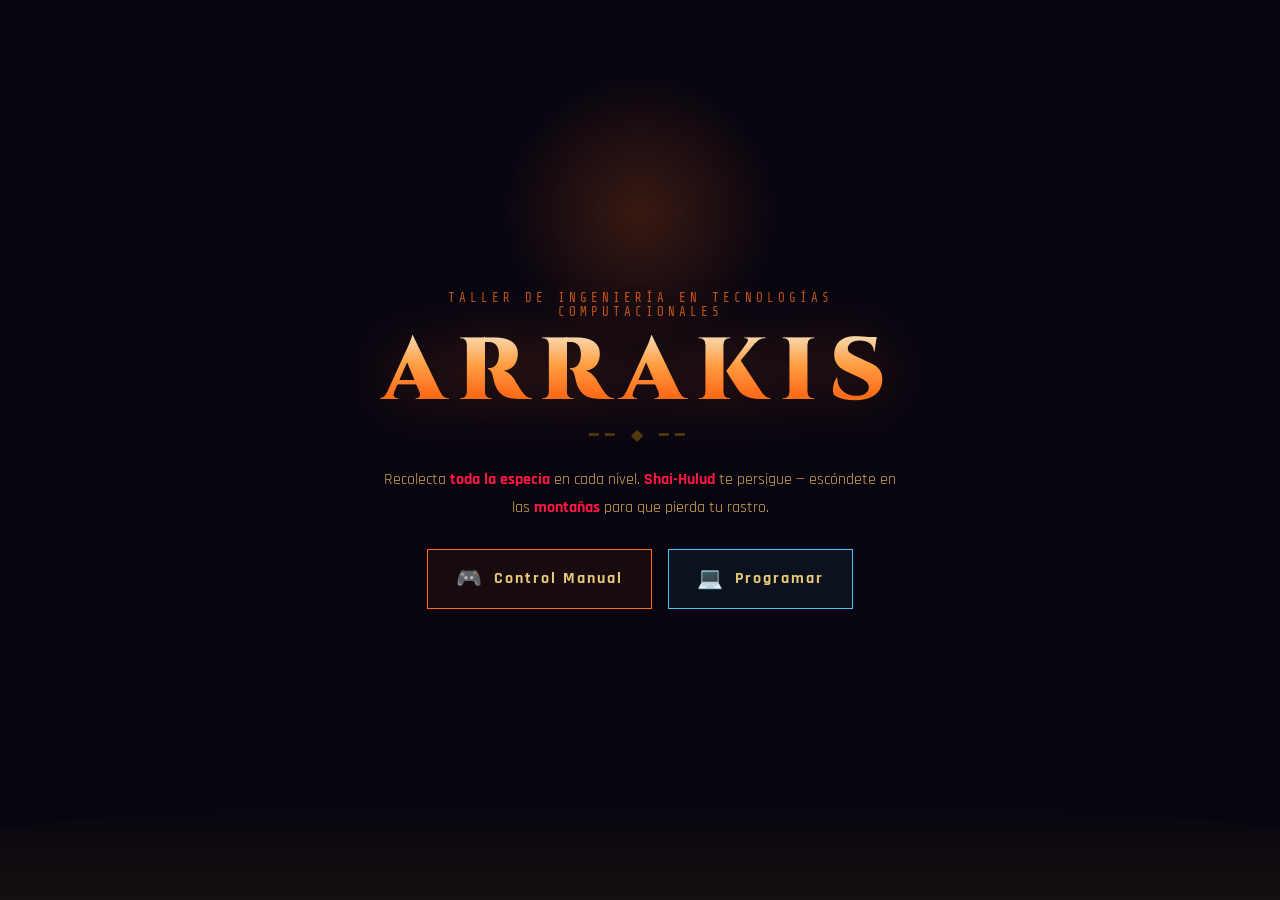
==== commit be563290: "mobile version" ====
--- a/index.html
+++ b/index.html
@@ -2,181 +2,145 @@
 <html lang="es">
 <head>
   <meta charset="UTF-8">
-  <meta name="viewport" content="width=device-width, initial-scale=1.0, maximum-scale=1.0, user-scalable=no">
-  <title>Arrakis: Ruta de la Especia</title>
-  <link href="https://fonts.googleapis.com/css2?family=Cinzel:wght@400;700;900&family=Share+Tech+Mono&family=Rajdhani:wght@300;400;600;700&display=swap" rel="stylesheet">
+  <meta name="viewport" content="width=device-width,initial-scale=1,maximum-scale=1,user-scalable=no,viewport-fit=cover">
+  <title>Arrakis · Ruta de la Especia</title>
+  <link href="https://fonts.googleapis.com/css2?family=Cinzel:wght@700;900&family=Share+Tech+Mono&family=Rajdhani:wght@300;400;600;700&display=swap" rel="stylesheet">
   <link rel="stylesheet" href="styles.css">
 </head>
 <body>
 
-  <!-- ═══ INICIO ═══ -->
-  <div id="start-screen">
-    <div class="start-bg-effects"><div class="sun-glow"></div><div class="sand-drift drift-1"></div><div class="sand-drift drift-2"></div></div>
-    <div class="title-container">
-      <div class="subtitle">Taller de Ingeniería en Tecnologías Computacionales</div>
-      <div class="main-title">ARRAKIS</div>
-      <div class="title-deco">━━━ ◆ ━━━</div>
-      <div class="level-label">Ruta de la Especia · 5 Niveles</div>
-    </div>
-    <div class="mission-text">
-      Eres un joven Fremen en el desierto de Arrakis.
-      Recolecta <strong>toda la especia</strong> antes de que <strong>Shai-Hulud</strong> te devore.
-      <strong>Escóndete en las montañas</strong> — el gusano no detecta pisadas sobre roca.
-      <em>El que controla la especia, controla el universo.</em>
-    </div>
-    <div class="mode-select">
-      <button class="mode-btn manual-btn" onclick="startGame('manual')">
-        <span class="btn-icon">⌨</span>
-        <span class="btn-label">Control Manual</span>
-        <span class="btn-desc">Flechas / Touch</span>
+<!-- ═══ INICIO ═══ -->
+<div id="start-screen">
+  <div class="start-bg">
+    <div class="start-sun"></div>
+    <div class="start-dunes"></div>
+  </div>
+  <div class="start-content">
+    <p class="start-sub">Taller de Ingeniería en Tecnologías Computacionales</p>
+    <h1 class="start-title">ARRAKIS</h1>
+    <div class="start-line">━━ ◆ ━━</div>
+    <p class="start-desc">
+      Recolecta <b>toda la especia</b> en cada nivel. <b>Shai-Hulud</b> te persigue
+      — escóndete en las <b>montañas</b> para que pierda tu rastro.
+    </p>
+    <div class="start-modes">
+      <button class="start-btn" onclick="startGame('manual')">
+        <span class="sb-icon">🎮</span><span class="sb-text">Control Manual</span>
       </button>
-      <button class="mode-btn code-btn" onclick="startGame('code')">
-        <span class="btn-icon">{ }</span>
-        <span class="btn-label">Programar Ruta</span>
-        <span class="btn-desc">Bloques + Código</span>
+      <button class="start-btn alt" onclick="startGame('code')">
+        <span class="sb-icon">💻</span><span class="sb-text">Programar</span>
       </button>
     </div>
   </div>
+</div>
 
-  <!-- ═══ JUEGO ═══ -->
-  <div id="game-container">
-    <header id="game-header">
-      <div class="header-left">
-        <div class="header-title">ARRAKIS</div>
-        <div class="header-level" id="header-level-text">NIVEL 1</div>
+<!-- ═══ JUEGO ═══ -->
+<div id="game" class="game">
+  <!-- CANVAS (siempre llena) -->
+  <div id="canvas-wrap">
+    <canvas id="c"></canvas>
+
+    <!-- HUD flotante -->
+    <div class="hud">
+      <div class="hud-left">
+        <span class="hud-lvl" id="hud-lvl">N1</span>
+        <span class="hud-spice" id="hud-spice">◆ 0/3</span>
+        <span class="hud-steps" id="hud-steps">↦ 0</span>
       </div>
-      <div class="header-stats">
-        <div class="stat"><span class="stat-icon">◆</span><span class="stat-value" id="spice-count">0</span><span class="stat-label" id="spice-total">/ 3</span></div>
-        <div class="stat"><span class="stat-icon">↦</span><span class="stat-value blue" id="step-count">0</span><span class="stat-label">PASOS</span></div>
-        <div class="stat" id="hide-stat" style="display:none"><span class="stat-value green">⛰ OCULTO</span></div>
-        <div class="stat"><span class="stat-icon">☠</span><span class="stat-value danger" id="worm-speed-label">LENTO</span></div>
-        <div class="stat mode-stat"><span class="stat-value" id="mode-label">MANUAL</span></div>
-        <button class="icon-btn" id="music-btn" onclick="toggleMusic()" title="Música">♪</button>
-        <button class="icon-btn" id="pause-btn" onclick="togglePause()" title="Pausa">⏸</button>
+      <div class="hud-right">
+        <span class="hud-tag" id="hud-hidden" style="display:none">⛰</span>
+        <span class="hud-worm" id="hud-worm">☠ LENTO</span>
+        <button class="hud-btn" onclick="toggleMusic()" id="music-btn">♪</button>
+        <button class="hud-btn" onclick="togglePause()">⏸</button>
       </div>
-    </header>
+    </div>
 
-    <div id="game-main">
-      <!-- CANVAS -->
-      <div id="game-canvas-wrap">
-        <canvas id="gameCanvas"></canvas>
-        <!-- D-PAD -->
-        <div id="dpad" class="dpad">
-          <button class="dpad-btn dpad-up" ontouchstart="dpadPress(0,-1,event)" onmousedown="dpadPress(0,-1,event)">▲</button>
-          <button class="dpad-btn dpad-left" ontouchstart="dpadPress(-1,0,event)" onmousedown="dpadPress(-1,0,event)">◀</button>
-          <button class="dpad-btn dpad-right" ontouchstart="dpadPress(1,0,event)" onmousedown="dpadPress(1,0,event)">▶</button>
-          <button class="dpad-btn dpad-down" ontouchstart="dpadPress(0,1,event)" onmousedown="dpadPress(0,1,event)">▼</button>
-        </div>
-        <!-- Overlays -->
-        <div id="grace-overlay"><div class="grace-text" id="grace-text">3</div></div>
-        <div id="pause-overlay"><div class="pause-content"><div class="pause-icon">⏸</div><div class="pause-title">PAUSA</div><button class="retry-btn" onclick="togglePause()">CONTINUAR</button></div></div>
-        <div id="death-overlay">
-          <div class="death-content">
-            <svg viewBox="0 0 120 80" class="worm-death-svg"><ellipse cx="60" cy="50" rx="50" ry="25" fill="#5d4037" opacity=".5"/><circle cx="60" cy="35" r="28" fill="#5d4037"/><circle cx="60" cy="35" r="22" fill="#6d4c41"/><circle cx="48" cy="28" r="5" fill="#ff1744"/><circle cx="72" cy="28" r="5" fill="#ff1744"/><circle cx="48" cy="27" r="2" fill="#fff"/><circle cx="72" cy="27" r="2" fill="#fff"/><path d="M 45 42 Q 53 55 60 42 Q 67 55 75 42" stroke="#ff1744" stroke-width="2.5" fill="none"/></svg>
-            <div class="death-title">SHAI-HULUD TE HA DEVORADO</div>
-            <div class="death-sub">¡Escóndete en las montañas!</div>
-            <div class="death-stats"><span>Pasos: <strong id="death-steps">0</strong></span><span>Especia: <strong id="death-spice">0</strong></span></div>
-            <button class="retry-btn" onclick="resetLevel()">INTENTAR DE NUEVO</button>
-          </div>
-        </div>
-        <div id="win-overlay"><div class="win-content"><div class="win-spice-icon">◆</div><div class="win-title" id="win-title">¡NIVEL COMPLETADO!</div><div class="win-sub" id="win-msg">Completado</div><div class="win-actions"><button class="retry-btn" onclick="nextLevel()">SIGUIENTE NIVEL →</button><button class="retry-btn outline" onclick="resetLevel()">REPETIR</button></div></div></div>
-        <div id="complete-overlay"><div class="win-content"><div class="win-spice-icon big">◆</div><div class="win-title gold">¡ARRAKIS CONQUISTADO!</div><div class="win-sub" id="complete-msg">Has dominado los 5 niveles</div><button class="retry-btn" onclick="backToMenu()">MENÚ PRINCIPAL</button></div></div>
-        <div id="level-announce"><div class="announce-level" id="announce-level-num">NIVEL 1</div><div class="announce-name" id="announce-level-name">El Primer Paso</div></div>
+    <!-- D-PAD -->
+    <div id="dpad">
+      <button class="dp u" ontouchstart="dp(0,-1,event)" onmousedown="dp(0,-1,event)" ontouchend="event.preventDefault()">▲</button>
+      <button class="dp l" ontouchstart="dp(-1,0,event)" onmousedown="dp(-1,0,event)" ontouchend="event.preventDefault()">◀</button>
+      <button class="dp r" ontouchstart="dp(1,0,event)" onmousedown="dp(1,0,event)" ontouchend="event.preventDefault()">▶</button>
+      <button class="dp d" ontouchstart="dp(0,1,event)" onmousedown="dp(0,1,event)" ontouchend="event.preventDefault()">▼</button>
+    </div>
+
+    <!-- Botones flotantes -->
+    <div class="fab-bar">
+      <button class="fab" onclick="resetLevel()">↺</button>
+      <button class="fab" onclick="backToMenu()">☰</button>
+      <button class="fab" id="fab-code" onclick="toggleEditor()" style="display:none">{ }</button>
+      <button class="fab" onclick="toggleSolutionFromFooter()">🔑</button>
+    </div>
+
+    <!-- OVERLAYS -->
+    <div id="ov-grace" class="ov"><div class="ov-big" id="grace-num">3</div></div>
+    <div id="ov-pause" class="ov"><div class="ov-box"><div class="ov-big">⏸</div><div class="ov-title blue">PAUSA</div><button class="ov-btn" onclick="togglePause()">CONTINUAR</button></div></div>
+    <div id="ov-death" class="ov"><div class="ov-box"><div class="ov-big">💀</div><div class="ov-title red">SHAI-HULUD TE DEVORÓ</div><p class="ov-sub">Escóndete en las montañas ⛰</p><p class="ov-stats"><span>Pasos: <b id="d-steps">0</b></span> <span>Especia: <b id="d-spice">0</b></span></p><button class="ov-btn" onclick="resetLevel()">REINTENTAR</button></div></div>
+    <div id="ov-win" class="ov"><div class="ov-box"><div class="ov-big gold">◆</div><div class="ov-title gold" id="win-t">¡NIVEL COMPLETADO!</div><p class="ov-sub" id="win-m"></p><div class="ov-row"><button class="ov-btn" onclick="nextLevel()">SIGUIENTE →</button><button class="ov-btn ghost" onclick="resetLevel()">REPETIR</button></div></div></div>
+    <div id="ov-end" class="ov"><div class="ov-box"><div class="ov-big gold xl">◆</div><div class="ov-title gold">¡ARRAKIS CONQUISTADO!</div><p class="ov-sub">Eres un verdadero Fremen</p><button class="ov-btn" onclick="backToMenu()">MENÚ</button></div></div>
+    <div id="ov-lvl" class="ov"><div class="ov-box"><div class="ov-title gold" id="ann-lvl">NIVEL 1</div><div class="ov-sub blue" id="ann-name">El Primer Paso</div></div></div>
+  </div>
+
+  <!-- EDITOR (panel lateral en desktop, bottom-sheet en móvil) -->
+  <div id="editor" class="editor">
+    <div class="editor-handle" onclick="toggleEditor()"><span></span></div>
+    <!-- Bloques -->
+    <div class="blocks">
+      <div class="bk-row">
+        <span class="bk-label">MOV</span>
+        <button class="bk m" onclick="ins('arriba(3)')">↑</button>
+        <button class="bk m" onclick="ins('abajo(3)')">↓</button>
+        <button class="bk m" onclick="ins('izquierda(3)')">←</button>
+        <button class="bk m" onclick="ins('derecha(3)')">→</button>
+        <button class="bk w" onclick="ins('esperar(2)')">⏸</button>
       </div>
-
-      <!-- EDITOR -->
-      <div id="editor-panel">
-        <!-- BLOQUES DE CÓDIGO -->
-        <div class="block-palette">
-          <div class="palette-section">
-            <div class="palette-label">Movimiento</div>
-            <div class="palette-chips">
-              <button class="chip chip-move" onclick="insertBlock('arriba(3)')">↑ arriba</button>
-              <button class="chip chip-move" onclick="insertBlock('abajo(3)')">↓ abajo</button>
-              <button class="chip chip-move" onclick="insertBlock('izquierda(3)')">← izquierda</button>
-              <button class="chip chip-move" onclick="insertBlock('derecha(3)')">→ derecha</button>
-              <button class="chip chip-wait" onclick="insertBlock('esperar(2)')">⏸ esperar</button>
-            </div>
-          </div>
-          <div class="palette-section">
-            <div class="palette-label">Sensores</div>
-            <div class="palette-chips">
-              <button class="chip chip-cond" onclick="insertBlock('si_gusano_cerca(5):\n  \nfin')">☠ si gusano cerca</button>
-              <button class="chip chip-cond" onclick="insertBlock('si_especia(derecha,8):\n  \nfin')">◆ si especia</button>
-              <button class="chip chip-cond" onclick="insertBlock('si_oculto():\n  \nfin')">⛰ si oculto</button>
-              <button class="chip chip-else" onclick="insertBlock('sino:\n  ')">↪ sino</button>
-            </div>
-          </div>
-          <div class="palette-section">
-            <div class="palette-label">Lógica</div>
-            <div class="palette-chips">
-              <button class="chip chip-loop" onclick="insertBlock('repetir(3):\n  \nfin')">🔁 repetir</button>
-              <button class="chip chip-combo" onclick="insertBlock('si_gusano_cerca(4):\n  arriba(2)\n  esperar(3)\n  abajo(2)\nsino:\n  derecha(2)\nfin')">⚡ esquivar gusano</button>
-              <button class="chip chip-combo" onclick="insertBlock('repetir(5):\n  si_especia(derecha,8):\n    derecha(2)\n  sino:\n    abajo(1)\n  fin\nfin')">🔍 buscar especia</button>
-            </div>
-          </div>
-        </div>
-
-        <div class="editor-body">
-          <div class="editor-toolbar">
-            <span class="editor-title">// CÓDIGO</span>
-            <span class="editor-status" id="editor-status">LISTO</span>
-            <button class="toolbar-btn" onclick="clearEditor()" title="Limpiar">🗑</button>
-          </div>
-          <textarea id="code-editor" spellcheck="false" placeholder="// Toca los bloques de arriba para insertar código
-// o escribe directamente aquí
-
-// Ejemplo:
+      <div class="bk-row">
+        <span class="bk-label">SI</span>
+        <button class="bk c" onclick="ins('si_gusano_cerca(5):\n  \nfin')">☠ gusano</button>
+        <button class="bk c" onclick="ins('si_especia(derecha,8):\n  \nfin')">◆ especia</button>
+        <button class="bk c" onclick="ins('si_oculto():\n  \nfin')">⛰ oculto</button>
+        <button class="bk e" onclick="ins('sino:\n  ')">↪ sino</button>
+      </div>
+      <div class="bk-row">
+        <span class="bk-label">+</span>
+        <button class="bk lp" onclick="ins('repetir(3):\n  \nfin')">🔁 repetir</button>
+        <button class="bk cb" onclick="ins('si_gusano_cerca(4):\n  arriba(2)\n  esperar(3)\n  abajo(2)\nsino:\n  derecha(2)\nfin')">⚡ esquivar</button>
+        <button class="bk cb" onclick="ins('repetir(5):\n  si_especia(derecha,8):\n    derecha(2)\n  sino:\n    abajo(1)\n  fin\nfin')">🔍 buscar</button>
+      </div>
+    </div>
+    <!-- Code -->
+    <textarea id="code" spellcheck="false" placeholder="// Toca bloques o escribe aquí
 derecha(5)
 si_gusano_cerca(4):
   arriba(2)
 fin"></textarea>
-          <div id="console-output"></div>
-        </div>
-
-        <div class="editor-bottom">
-          <div class="editor-actions">
-            <button class="action-btn run" onclick="runCode()">▶ EJECUTAR</button>
-            <button class="action-btn stop" onclick="stopCode()">■ STOP</button>
-            <button class="action-btn reset" onclick="resetLevel()">↺</button>
-          </div>
-          <div class="solution-section">
-            <button class="solution-toggle" onclick="toggleSolutionInput()">🔑 Solución</button>
-            <div id="solution-input-wrap" class="solution-input-wrap">
-              <input type="password" id="solution-code" placeholder="Código..." maxlength="10">
-              <button class="solution-submit" onclick="checkSolutionCode()">→</button>
-            </div>
-            <div id="solution-error" class="solution-error"></div>
-          </div>
-        </div>
-      </div>
+    <div id="console"></div>
+    <!-- Actions -->
+    <div class="ed-actions">
+      <button class="ea run" onclick="runCode()">▶ Ejecutar</button>
+      <button class="ea stop" onclick="stopCode()">■</button>
+      <button class="ea rst" onclick="resetLevel()">↺</button>
+      <button class="ea clr" onclick="clearEditor()">🗑</button>
     </div>
-
-    <footer id="game-footer">
-      <div class="footer-hint" id="footer-hint">⛰ Montañas = refugio · ◆ Recoge toda la especia</div>
-      <div class="footer-controls">
-        <button class="ctrl-btn" onclick="toggleSolutionFromFooter()">🔑</button>
-        <button class="ctrl-btn" onclick="togglePause()">⏸</button>
-        <button class="ctrl-btn" onclick="resetLevel()">↺</button>
-        <button class="ctrl-btn" onclick="backToMenu()">MENÚ</button>
-      </div>
-    </footer>
-  </div>
-
-  <!-- MODAL SOLUCIÓN -->
-  <div id="solution-modal">
-    <div class="solution-modal-content">
-      <div class="solution-modal-header"><span>🔑 Código de Acceso</span><button class="solution-modal-close" onclick="closeSolutionModal()">✕</button></div>
-      <p class="solution-modal-desc">Ingresa el código del instructor.</p>
-      <div class="solution-modal-input-wrap">
-        <input type="password" id="solution-code-modal" placeholder="Código..." maxlength="10">
-        <button class="solution-submit" onclick="checkSolutionCodeModal()">VERIFICAR</button>
-      </div>
-      <div id="solution-error-modal" class="solution-error"></div>
-      <div id="solution-reveal-modal" class="solution-reveal"></div>
+    <div class="ed-sol">
+      <button class="sol-btn" onclick="toggleSolInput()">🔑 Solución</button>
+      <div id="sol-wrap" class="sol-wrap"><input type="password" id="sol-in" placeholder="Código..." maxlength="10"><button class="sol-go" onclick="checkSol()">→</button></div>
+      <span id="sol-err" class="sol-err"></span>
     </div>
   </div>
+</div>
 
-  <script src="game.js"></script>
+<!-- MODAL SOLUCIÓN (modo manual) -->
+<div id="sol-modal" class="sol-modal">
+  <div class="sol-modal-box">
+    <div class="sol-modal-head"><span>🔑 Código</span><button onclick="closeSolModal()">✕</button></div>
+    <div class="sol-modal-body">
+      <input type="password" id="sol-in2" placeholder="Código del instructor..."><button class="sol-go" onclick="checkSol2()">OK</button>
+    </div>
+    <span id="sol-err2" class="sol-err"></span>
+    <pre id="sol-reveal" class="sol-reveal"></pre>
+  </div>
+</div>
+
+<script src="game.js"></script>
 </body>
 </html>
--- a/styles.css
+++ b/styles.css
@@ -1,214 +1,171 @@
 :root{
-  --sand-pale:#f5e6c8;--sand-light:#e8c978;--sand-mid:#d4a853;--sand-dark:#b8860b;
-  --spice-orange:#ff6b1a;--spice-glow:#ff9f43;--spice-bright:#ffcc02;
-  --night-sky:#080510;--fremen-blue:#4fc3f7;
-  --danger-red:#ff1744;--success-green:#00e676;
-  --code-bg:#0b0f14;--code-surface:#131a22;--code-text:#c9d1d9;--code-comment:#546e7a;
-  --ui-bg:rgba(8,5,16,.94);--ui-border:rgba(255,107,26,.2);
+  --bg:#080510;--sand:#e8c978;--sand2:#d4a853;--sand3:#b8860b;
+  --orange:#ff6b1a;--glow:#ff9f43;--gold:#ffcc02;
+  --blue:#4fc3f7;--red:#ff1744;--green:#00e676;
+  --code-bg:#0a0e13;--code-txt:#c9d1d9;
+  --safe-b:env(safe-area-inset-bottom,0px);
 }
 *{margin:0;padding:0;box-sizing:border-box}
-body{background:var(--night-sky);color:var(--sand-light);font-family:'Rajdhani',sans-serif;overflow:hidden;height:100dvh;width:100vw;touch-action:none;-webkit-user-select:none;user-select:none}
+html,body{height:100%;overflow:hidden}
+body{background:var(--bg);color:var(--sand);font-family:'Rajdhani',sans-serif;touch-action:none;-webkit-user-select:none;user-select:none;-webkit-tap-highlight-color:transparent}
 
-/* ═══ START ═══ */
-#start-screen{position:fixed;inset:0;background:var(--night-sky);display:flex;flex-direction:column;align-items:center;justify-content:center;z-index:1000;overflow:hidden;padding:20px}
-#start-screen.hidden{display:none}
-.start-bg-effects{position:absolute;inset:0;pointer-events:none}
-.sun-glow{position:absolute;top:5%;left:50%;transform:translateX(-50%);width:250px;height:250px;background:radial-gradient(circle,rgba(255,107,26,.22) 0%,transparent 70%);border-radius:50%;animation:sunPulse 4s ease-in-out infinite}
-@keyframes sunPulse{0%,100%{transform:translateX(-50%) scale(1)}50%{transform:translateX(-50%) scale(1.15);opacity:.7}}
-.sand-drift{position:absolute;bottom:0;width:120%;left:-10%;height:100px;border-radius:50% 50% 0 0}
-.drift-1{background:linear-gradient(180deg,transparent,rgba(180,130,40,.1));animation:driftSlow 8s ease-in-out infinite}
-.drift-2{background:linear-gradient(180deg,transparent,rgba(180,130,40,.06));bottom:-15px;height:80px;animation:driftSlow 6s ease-in-out infinite reverse}
-@keyframes driftSlow{0%,100%{transform:translateX(0)}50%{transform:translateX(15px)}}
-.title-container{text-align:center;z-index:1;animation:fadeUp 1s ease-out}
-@keyframes fadeUp{from{opacity:0;transform:translateY(20px)}to{opacity:1;transform:translateY(0)}}
-.subtitle{font-family:'Share Tech Mono',monospace;font-size:.8rem;color:var(--spice-orange);letter-spacing:4px;text-transform:uppercase;opacity:.8;margin-bottom:10px}
-.main-title{font-family:'Cinzel',serif;font-size:clamp(2.8rem,7vw,5rem);font-weight:900;letter-spacing:14px;background:linear-gradient(180deg,var(--sand-pale),var(--spice-glow) 40%,var(--spice-orange) 70%,var(--sand-dark));-webkit-background-clip:text;-webkit-text-fill-color:transparent;filter:drop-shadow(0 0 30px rgba(255,107,26,.3));line-height:1}
-.title-deco{color:var(--sand-dark);font-size:1rem;margin:8px 0;letter-spacing:6px;opacity:.5}
-.level-label{font-size:.95rem;font-weight:300;color:var(--fremen-blue);letter-spacing:5px;text-transform:uppercase;opacity:.7}
-.mission-text{max-width:600px;text-align:center;margin:24px auto;font-size:1rem;color:var(--sand-mid);line-height:1.7;padding:0 20px;z-index:1;animation:fadeUp 1s ease-out .2s both}
-.mission-text strong{color:var(--danger-red);font-weight:700}
-.mission-text em{display:block;margin-top:10px;color:var(--spice-glow);font-style:italic;font-size:.9rem;opacity:.8}
-.mode-select{display:flex;gap:20px;margin-top:16px;z-index:1;animation:fadeUp 1s ease-out .4s both;flex-wrap:wrap;justify-content:center}
-.mode-btn{display:flex;flex-direction:column;align-items:center;gap:6px;padding:22px 40px;border:1.5px solid var(--spice-orange);background:rgba(255,107,26,.06);cursor:pointer;transition:all .3s;min-width:180px}
-.mode-btn:active{transform:scale(.96);background:rgba(255,107,26,.15)}
-.mode-btn .btn-icon{font-size:1.8rem;color:var(--spice-glow)}
-.mode-btn .btn-label{font-size:1.05rem;font-weight:700;color:var(--sand-light);letter-spacing:2px;text-transform:uppercase}
-.mode-btn .btn-desc{font-family:'Share Tech Mono',monospace;font-size:.7rem;color:var(--sand-mid);opacity:.6}
-.code-btn{border-color:var(--fremen-blue);background:rgba(79,195,247,.06)}
-.code-btn:active{background:rgba(79,195,247,.15)}
-.code-btn .btn-icon{color:var(--fremen-blue)}
+/* ════════ START SCREEN ════════ */
+#start-screen{position:fixed;inset:0;z-index:900;display:flex;align-items:center;justify-content:center;background:var(--bg);overflow:hidden}
+#start-screen.hide{display:none}
+.start-bg{position:absolute;inset:0}
+.start-sun{position:absolute;top:8%;left:50%;width:280px;height:280px;transform:translateX(-50%);background:radial-gradient(circle,rgba(255,107,26,.2),transparent 70%);border-radius:50%;animation:pulse 4s ease-in-out infinite}
+@keyframes pulse{50%{transform:translateX(-50%) scale(1.12);opacity:.7}}
+.start-dunes{position:absolute;bottom:0;left:-5%;width:110%;height:100px;background:linear-gradient(transparent,rgba(184,134,11,.08));border-radius:50% 50% 0 0}
+.start-content{position:relative;text-align:center;padding:20px;max-width:560px;animation:fadeUp .8s ease-out}
+@keyframes fadeUp{from{opacity:0;transform:translateY(24px)}}
+.start-sub{font-family:'Share Tech Mono',monospace;font-size:clamp(.6rem,1.8vw,.78rem);color:var(--orange);letter-spacing:4px;text-transform:uppercase;opacity:.75;margin-bottom:10px}
+.start-title{font-family:'Cinzel',serif;font-size:clamp(3rem,12vw,5.5rem);font-weight:900;letter-spacing:12px;background:linear-gradient(180deg,#f5e6c8,var(--glow) 40%,var(--orange) 75%,var(--sand3));-webkit-background-clip:text;-webkit-text-fill-color:transparent;filter:drop-shadow(0 0 30px rgba(255,107,26,.3));line-height:1}
+.start-line{color:var(--sand3);opacity:.4;margin:8px 0;letter-spacing:6px}
+.start-desc{font-size:clamp(.88rem,2.5vw,1rem);color:var(--sand2);line-height:1.7;margin:20px 0 28px}
+.start-desc b{color:var(--red);font-weight:700}
+.start-modes{display:flex;gap:16px;justify-content:center;flex-wrap:wrap}
+.start-btn{display:flex;align-items:center;gap:10px;padding:16px 28px;border:1.5px solid var(--orange);background:rgba(255,107,26,.06);color:var(--sand);font-family:'Rajdhani';font-size:1rem;font-weight:700;letter-spacing:2px;cursor:pointer;transition:all .2s;min-width:170px;justify-content:center}
+.start-btn:active{background:rgba(255,107,26,.18);transform:scale(.96)}
+.start-btn.alt{border-color:var(--blue);background:rgba(79,195,247,.06)}
+.start-btn.alt:active{background:rgba(79,195,247,.18)}
+.sb-icon{font-size:1.3rem}
 
-/* ═══ GAME LAYOUT ═══ */
-#game-container{display:none;height:100dvh;width:100vw;grid-template-rows:48px 1fr 42px}
-#game-container.active{display:grid}
-#game-main{display:flex;min-height:0;overflow:hidden}
-#game-canvas-wrap{flex:1;position:relative;overflow:hidden;background:#1a0e00;display:flex;align-items:center;justify-content:center;min-width:0}
-canvas#gameCanvas{display:block;max-width:100%;max-height:100%;object-fit:contain}
+/* ════════ GAME LAYOUT ════════ */
+.game{display:none;height:100%;width:100%}
+.game.on{display:flex}
+#canvas-wrap{flex:1;position:relative;background:#1a0e00;display:flex;align-items:center;justify-content:center;overflow:hidden;min-width:0}
+#c{display:block;max-width:100%;max-height:100%}
 
-/* Editor: columna derecha en landscape */
-#editor-panel{display:none;width:44%;max-width:480px;min-width:340px;flex-shrink:0;background:var(--code-bg);border-left:1px solid rgba(79,195,247,.12);flex-direction:column;overflow:hidden}
-#editor-panel.active{display:flex}
+/* ════════ HUD ════════ */
+.hud{position:absolute;top:0;left:0;right:0;display:flex;justify-content:space-between;align-items:center;padding:6px 12px;background:linear-gradient(rgba(8,5,16,.85),rgba(8,5,16,0));pointer-events:none;z-index:10;font-family:'Share Tech Mono',monospace;font-size:.72rem;gap:6px}
+.hud>*{pointer-events:auto}
+.hud-left,.hud-right{display:flex;align-items:center;gap:8px;flex-wrap:wrap}
+.hud-lvl{color:var(--orange);font-family:'Cinzel',serif;font-weight:700;font-size:.8rem;letter-spacing:2px}
+.hud-spice{color:var(--glow)}
+.hud-steps{color:var(--blue)}
+.hud-worm{color:var(--red);font-size:.65rem;letter-spacing:1px}
+.hud-tag{color:var(--green);font-size:.85rem}
+.hud-btn{width:32px;height:32px;border:1px solid rgba(255,159,67,.25);background:rgba(255,159,67,.08);color:var(--glow);font-size:.9rem;cursor:pointer;border-radius:6px;display:flex;align-items:center;justify-content:center}
+.hud-btn:active{background:rgba(255,159,67,.25)}
+.hud-btn.active{background:rgba(255,159,67,.2);border-color:var(--glow)}
 
-/* ═══ HEADER ═══ */
-#game-header{background:var(--ui-bg);border-bottom:1px solid var(--ui-border);display:flex;align-items:center;justify-content:space-between;padding:0 16px;gap:8px}
-.header-left{display:flex;align-items:baseline;gap:10px;flex-shrink:0}
-.header-title{font-family:'Cinzel',serif;font-size:.9rem;font-weight:700;color:var(--spice-orange);letter-spacing:3px}
-.header-level{font-family:'Share Tech Mono',monospace;font-size:.65rem;color:var(--sand-mid);opacity:.5;letter-spacing:2px}
-.header-stats{display:flex;gap:12px;font-family:'Share Tech Mono',monospace;font-size:.75rem;align-items:center;flex-wrap:wrap;justify-content:flex-end}
-.stat{display:flex;align-items:center;gap:3px}
-.stat-icon{color:var(--spice-orange);font-size:.8rem}
-.stat-label{color:var(--sand-mid);opacity:.5;font-size:.62rem}
-.stat-value{color:var(--spice-glow);font-weight:700}
-.stat-value.blue{color:var(--fremen-blue)}
-.stat-value.danger{color:var(--danger-red);font-size:.68rem}
-.stat-value.green{color:var(--success-green);font-size:.68rem}
-.mode-stat{padding:2px 8px;border:1px solid rgba(255,107,26,.2);background:rgba(255,107,26,.05)}
-.icon-btn{width:36px;height:36px;display:flex;align-items:center;justify-content:center;font-size:1rem;background:rgba(255,159,67,.08);border:1px solid rgba(255,159,67,.2);color:var(--spice-glow);cursor:pointer;border-radius:4px;-webkit-tap-highlight-color:transparent}
-.icon-btn:active{background:rgba(255,159,67,.25)}
-.icon-btn.active{background:rgba(255,159,67,.2);border-color:var(--spice-glow)}
+/* ════════ D-PAD ════════ */
+#dpad{position:absolute;bottom:calc(90px + var(--safe-b));right:14px;width:130px;height:130px;z-index:20;display:grid;grid-template-columns:repeat(3,1fr);grid-template-rows:repeat(3,1fr);gap:4px;opacity:.45;transition:opacity .15s}
+#dpad:active{opacity:.85}
+.dp{border:none;background:rgba(79,195,247,.14);color:var(--blue);font-size:1.2rem;cursor:pointer;border-radius:8px;display:flex;align-items:center;justify-content:center}
+.dp:active{background:rgba(79,195,247,.4);transform:scale(.88)}
+.dp.u{grid-column:2;grid-row:1}.dp.l{grid-column:1;grid-row:2}.dp.r{grid-column:3;grid-row:2}.dp.d{grid-column:2;grid-row:3}
 
-/* ═══ D-PAD ═══ */
-.dpad{position:absolute;bottom:16px;right:16px;width:150px;height:150px;z-index:40;display:grid;grid-template-columns:1fr 1fr 1fr;grid-template-rows:1fr 1fr 1fr;gap:5px;opacity:.5;transition:opacity .2s}
-.dpad:active{opacity:.9}
-.dpad-btn{border:none;background:rgba(79,195,247,.18);color:var(--fremen-blue);font-size:1.3rem;cursor:pointer;border-radius:8px;display:flex;align-items:center;justify-content:center;-webkit-tap-highlight-color:transparent;touch-action:manipulation}
-.dpad-btn:active{background:rgba(79,195,247,.45);transform:scale(.9)}
-.dpad-up{grid-column:2;grid-row:1}.dpad-left{grid-column:1;grid-row:2}.dpad-right{grid-column:3;grid-row:2}.dpad-down{grid-column:2;grid-row:3}
+/* ════════ FAB BAR ════════ */
+.fab-bar{position:absolute;bottom:calc(16px + var(--safe-b));left:14px;display:flex;gap:8px;z-index:20}
+.fab{width:40px;height:40px;border:1px solid rgba(255,107,26,.2);background:rgba(8,5,16,.75);color:var(--orange);font-size:1rem;cursor:pointer;border-radius:8px;display:flex;align-items:center;justify-content:center;backdrop-filter:blur(4px);-webkit-backdrop-filter:blur(4px)}
+.fab:active{background:rgba(255,107,26,.2)}
 
-/* ═══ OVERLAYS ═══ */
-#death-overlay,#win-overlay,#complete-overlay,#pause-overlay,#grace-overlay{position:absolute;inset:0;display:flex;align-items:center;justify-content:center;pointer-events:none;opacity:0;transition:all .4s;z-index:50}
-#pause-overlay{z-index:55}#grace-overlay{z-index:58}
-#death-overlay.show{background:rgba(10,0,0,.85);opacity:1;pointer-events:all}
-#win-overlay.show{background:rgba(10,5,0,.85);opacity:1;pointer-events:all}
-#complete-overlay.show{background:rgba(5,0,10,.9);opacity:1;pointer-events:all}
-#pause-overlay.show{background:rgba(8,5,16,.8);opacity:1;pointer-events:all}
-#grace-overlay.show{background:rgba(8,5,16,.55);opacity:1}
-.death-content,.win-content,.pause-content{text-align:center;transform:scale(.85);transition:transform .5s cubic-bezier(.34,1.56,.64,1)}
-#death-overlay.show .death-content,#win-overlay.show .win-content,#complete-overlay.show .win-content,#pause-overlay.show .pause-content{transform:scale(1)}
-.worm-death-svg{width:100px;height:70px;margin-bottom:8px;filter:drop-shadow(0 0 15px rgba(255,23,68,.4));animation:wormBreathe 2s ease-in-out infinite}
-@keyframes wormBreathe{0%,100%{transform:scale(1)}50%{transform:scale(1.05)}}
-.death-title{font-family:'Cinzel',serif;font-size:1.4rem;font-weight:900;color:var(--danger-red);letter-spacing:3px;margin-bottom:5px}
-.death-sub{font-size:.85rem;color:var(--sand-mid);max-width:300px;margin:0 auto;line-height:1.4;opacity:.8}
-.death-stats{display:flex;gap:20px;justify-content:center;margin:10px 0;font-family:'Share Tech Mono',monospace;font-size:.72rem;color:var(--sand-mid);opacity:.6}
-.death-stats strong{color:var(--spice-glow)}
-.retry-btn{font-family:'Rajdhani';font-size:.9rem;font-weight:700;letter-spacing:2px;text-transform:uppercase;padding:12px 32px;border:1.5px solid var(--spice-orange);background:rgba(255,107,26,.15);color:var(--spice-orange);cursor:pointer;transition:all .2s;min-height:44px}
-.retry-btn:active{background:var(--spice-orange);color:var(--night-sky)}
-.retry-btn.outline{border-color:var(--sand-mid);color:var(--sand-mid);background:transparent}
-.win-spice-icon{font-size:2.8rem;color:var(--spice-glow);filter:drop-shadow(0 0 20px rgba(255,159,67,.5));animation:spiceRotate 3s ease-in-out infinite;margin-bottom:8px}
-.win-spice-icon.big{font-size:4rem}
-@keyframes spiceRotate{0%,100%{transform:rotate(0) scale(1)}50%{transform:rotate(15deg) scale(1.1)}}
-.win-title{font-family:'Cinzel',serif;font-size:1.4rem;font-weight:900;color:var(--spice-glow);letter-spacing:3px;margin-bottom:5px}
-.win-title.gold{background:linear-gradient(135deg,#ffcc02,#ff9f43,#ffcc02);-webkit-background-clip:text;-webkit-text-fill-color:transparent;font-size:1.8rem}
-.win-sub{font-size:.85rem;color:var(--sand-mid);margin-bottom:16px}
-.win-actions{display:flex;gap:10px;justify-content:center;flex-wrap:wrap}
-.pause-icon{font-size:2.5rem;color:var(--fremen-blue);margin-bottom:6px}
-.pause-title{font-family:'Cinzel',serif;font-size:1.4rem;color:var(--fremen-blue);letter-spacing:5px;margin-bottom:16px}
-.grace-text{font-family:'Cinzel',serif;font-size:5rem;font-weight:900;color:var(--spice-glow);text-shadow:0 0 40px rgba(255,159,67,.6)}
-#level-announce{position:absolute;inset:0;display:flex;flex-direction:column;align-items:center;justify-content:center;background:rgba(8,5,16,.9);z-index:60;pointer-events:none;opacity:0;transition:opacity .4s}
-#level-announce.show{opacity:1}
-.announce-level{font-family:'Cinzel',serif;font-size:2.2rem;font-weight:900;color:var(--spice-glow);letter-spacing:6px}
-.announce-name{font-size:1rem;font-weight:300;color:var(--fremen-blue);letter-spacing:4px;margin-top:5px;opacity:.7}
+/* ════════ OVERLAYS ════════ */
+.ov{position:absolute;inset:0;display:flex;align-items:center;justify-content:center;opacity:0;pointer-events:none;transition:all .35s;z-index:50}
+.ov.on{opacity:1;pointer-events:all}
+#ov-death.on{background:rgba(10,0,0,.85)}
+#ov-win.on{background:rgba(10,5,0,.85)}
+#ov-end.on{background:rgba(5,0,10,.9)}
+#ov-pause.on{background:rgba(8,5,16,.8)}
+#ov-grace.on{background:rgba(8,5,16,.55)}
+#ov-lvl.on{background:rgba(8,5,16,.88)}
+.ov-box{text-align:center;transform:scale(.88);transition:transform .4s cubic-bezier(.34,1.56,.64,1);padding:20px}
+.ov.on .ov-box{transform:scale(1)}
+.ov-big{font-size:3.5rem;margin-bottom:8px;filter:drop-shadow(0 0 20px rgba(255,159,67,.4))}
+.ov-big.gold{color:var(--glow);animation:spinGlow 3s ease-in-out infinite}
+.ov-big.xl{font-size:5rem}
+@keyframes spinGlow{50%{transform:rotate(12deg) scale(1.1)}}
+.ov-title{font-family:'Cinzel',serif;font-size:clamp(1.2rem,4vw,1.6rem);font-weight:900;letter-spacing:3px;margin-bottom:6px}
+.ov-title.red{color:var(--red)}
+.ov-title.blue{color:var(--blue)}
+.ov-title.gold{color:var(--glow)}
+.ov-sub{font-size:.85rem;color:var(--sand2);opacity:.8;margin-bottom:6px}
+.ov-sub.blue{color:var(--blue);opacity:.7;letter-spacing:3px;font-size:.9rem}
+.ov-stats{font-family:'Share Tech Mono',monospace;font-size:.72rem;color:var(--sand2);opacity:.5;margin-bottom:14px;display:flex;gap:16px;justify-content:center}
+.ov-stats b{color:var(--glow)}
+.ov-row{display:flex;gap:10px;justify-content:center;flex-wrap:wrap}
+.ov-btn{font-family:'Rajdhani';font-size:.88rem;font-weight:700;letter-spacing:2px;text-transform:uppercase;padding:12px 30px;border:1.5px solid var(--orange);background:rgba(255,107,26,.12);color:var(--orange);cursor:pointer;border-radius:6px;min-height:44px;transition:all .2s}
+.ov-btn:active{background:var(--orange);color:var(--bg)}
+.ov-btn.ghost{border-color:var(--sand2);color:var(--sand2);background:transparent}
 
-/* ═══ BLOCK PALETTE ═══ */
-.block-palette{padding:10px 12px;border-bottom:1px solid rgba(79,195,247,.1);background:var(--code-surface);overflow-x:auto;flex-shrink:0}
-.palette-section{margin-bottom:8px}
-.palette-section:last-child{margin-bottom:0}
-.palette-label{font-family:'Share Tech Mono',monospace;font-size:.62rem;color:var(--fremen-blue);letter-spacing:1px;text-transform:uppercase;margin-bottom:5px;opacity:.7}
-.palette-chips{display:flex;flex-wrap:wrap;gap:5px}
-.chip{padding:7px 12px;font-family:'Share Tech Mono',monospace;font-size:.72rem;border:1px solid;border-radius:6px;cursor:pointer;transition:all .15s;-webkit-tap-highlight-color:transparent;touch-action:manipulation;white-space:nowrap;min-height:36px;display:flex;align-items:center}
-.chip:active{transform:scale(.94)}
-.chip-move{border-color:rgba(79,195,247,.3);color:var(--fremen-blue);background:rgba(79,195,247,.08)}
-.chip-move:active{background:rgba(79,195,247,.25)}
-.chip-wait{border-color:rgba(212,168,83,.3);color:var(--sand-mid);background:rgba(212,168,83,.08)}
-.chip-wait:active{background:rgba(212,168,83,.25)}
-.chip-cond{border-color:rgba(255,107,26,.3);color:var(--spice-orange);background:rgba(255,107,26,.08)}
-.chip-cond:active{background:rgba(255,107,26,.25)}
-.chip-else{border-color:rgba(255,159,67,.25);color:var(--spice-glow);background:rgba(255,159,67,.06)}
-.chip-loop{border-color:rgba(0,230,118,.3);color:var(--success-green);background:rgba(0,230,118,.08)}
-.chip-loop:active{background:rgba(0,230,118,.25)}
-.chip-combo{border-color:rgba(255,204,2,.3);color:var(--spice-bright);background:rgba(255,204,2,.06)}
-.chip-combo:active{background:rgba(255,204,2,.2)}
+/* ════════ EDITOR ════════ */
+.editor{display:none;flex-direction:column;background:var(--code-bg);overflow:hidden}
+.editor.on{display:flex}
 
-/* ═══ EDITOR BODY ═══ */
-.editor-body{flex:1;display:flex;flex-direction:column;min-height:0;overflow:hidden}
-.editor-toolbar{padding:6px 12px;border-bottom:1px solid rgba(79,195,247,.08);display:flex;align-items:center;justify-content:space-between;gap:8px}
-.editor-title{font-family:'Share Tech Mono',monospace;font-size:.7rem;color:var(--fremen-blue);letter-spacing:1px;opacity:.8}
-.editor-status{font-family:'Share Tech Mono',monospace;font-size:.6rem;color:var(--success-green);letter-spacing:1px;opacity:.6;flex:1;text-align:right}
-.toolbar-btn{width:32px;height:32px;background:rgba(255,100,100,.08);border:1px solid rgba(255,100,100,.2);color:var(--danger-red);font-size:.85rem;cursor:pointer;border-radius:4px;display:flex;align-items:center;justify-content:center}
-.toolbar-btn:active{background:rgba(255,100,100,.25)}
-
-#code-editor{flex:1;background:transparent;color:var(--code-text);font-family:'Share Tech Mono',monospace;font-size:.85rem;line-height:1.7;padding:10px 12px;border:none;outline:none;resize:none;tab-size:2;caret-color:var(--fremen-blue);min-height:0;-webkit-user-select:text;user-select:text}
-#code-editor::placeholder{color:rgba(201,209,217,.18)}
-#code-editor:focus{background:rgba(79,195,247,.02)}
-
-#console-output{display:none;padding:5px 12px;max-height:65px;overflow-y:auto;font-family:'Share Tech Mono',monospace;font-size:.66rem;border-top:1px solid rgba(79,195,247,.08);background:rgba(0,0,0,.4);flex-shrink:0}
-#console-output.active{display:block}
-.log-line{padding:1px 0;color:var(--code-text);opacity:.6}
-.log-line.error{color:var(--danger-red);opacity:.9}
-.log-line.success{color:var(--success-green);opacity:.9}
-.log-line.info{color:var(--fremen-blue);opacity:.8}
-
-/* ═══ EDITOR BOTTOM ═══ */
-.editor-bottom{flex-shrink:0;border-top:1px solid rgba(79,195,247,.1)}
-.editor-actions{padding:8px 12px;display:flex;gap:5px}
-.action-btn{flex:1;padding:10px;font-family:'Rajdhani';font-weight:700;font-size:.78rem;letter-spacing:1px;text-transform:uppercase;border:1px solid var(--fremen-blue);background:rgba(79,195,247,.06);color:var(--fremen-blue);cursor:pointer;min-height:42px;border-radius:4px;-webkit-tap-highlight-color:transparent}
-.action-btn:active{opacity:.7}
-.action-btn.run{border-color:var(--success-green);color:var(--success-green);background:rgba(0,230,118,.06)}
-.action-btn.run:active{background:var(--success-green);color:var(--night-sky)}
-.action-btn.stop{border-color:var(--danger-red);color:var(--danger-red);background:rgba(255,23,68,.06)}
-.action-btn.reset{border-color:var(--sand-mid);color:var(--sand-mid);background:rgba(212,168,83,.06)}
-
-.solution-section{padding:6px 12px;display:flex;align-items:center;gap:6px;flex-wrap:wrap;border-top:1px solid rgba(79,195,247,.06)}
-.solution-toggle{padding:7px 14px;font-family:'Rajdhani';font-weight:600;font-size:.72rem;border:1px dashed rgba(255,204,2,.3);background:rgba(255,204,2,.04);color:var(--spice-bright);cursor:pointer;border-radius:4px;min-height:36px}
-.solution-toggle:active{background:rgba(255,204,2,.15)}
-.solution-input-wrap{display:none;gap:4px;align-items:center}
-.solution-input-wrap.show{display:flex}
-.solution-input-wrap input{padding:8px;font-family:'Share Tech Mono',monospace;font-size:.75rem;background:rgba(0,0,0,.4);border:1px solid rgba(255,204,2,.2);color:var(--sand-light);outline:none;width:100px;border-radius:4px;min-height:36px}
-.solution-submit{padding:8px 14px;font-family:'Rajdhani';font-weight:700;font-size:.75rem;background:rgba(255,204,2,.1);border:1px solid rgba(255,204,2,.3);color:var(--spice-bright);cursor:pointer;border-radius:4px;min-height:36px}
-.solution-submit:active{background:var(--spice-bright);color:var(--night-sky)}
-.solution-error{font-family:'Share Tech Mono',monospace;font-size:.62rem;width:100%}
-.solution-error.wrong{color:var(--danger-red)}.solution-error.correct{color:var(--success-green)}
-
-/* ═══ MODAL ═══ */
-#solution-modal{position:fixed;inset:0;background:rgba(0,0,0,.8);display:none;align-items:center;justify-content:center;z-index:3000}
-#solution-modal.show{display:flex}
-.solution-modal-content{background:var(--code-bg);border:1px solid rgba(255,204,2,.2);padding:24px;max-width:420px;width:90%;border-radius:8px}
-.solution-modal-header{display:flex;justify-content:space-between;align-items:center;margin-bottom:14px;font-family:'Cinzel',serif;font-size:1rem;color:var(--spice-bright)}
-.solution-modal-close{background:none;border:none;color:var(--sand-mid);font-size:1.4rem;cursor:pointer;width:36px;height:36px}
-.solution-modal-desc{font-size:.88rem;color:var(--sand-mid);margin-bottom:14px}
-.solution-modal-input-wrap{display:flex;gap:8px}
-.solution-modal-input-wrap input{flex:1;padding:12px;font-family:'Share Tech Mono',monospace;font-size:.85rem;background:rgba(0,0,0,.4);border:1px solid rgba(255,204,2,.2);color:var(--sand-light);outline:none;border-radius:4px}
-.solution-reveal{margin-top:10px;padding:10px;background:rgba(0,230,118,.06);border:1px solid rgba(0,230,118,.2);font-family:'Share Tech Mono',monospace;font-size:.72rem;color:var(--success-green);line-height:1.5;display:none;white-space:pre-line;border-radius:4px;max-height:200px;overflow-y:auto}
-.solution-reveal.show{display:block}
-
-/* ═══ FOOTER ═══ */
-#game-footer{background:var(--ui-bg);border-top:1px solid var(--ui-border);display:flex;align-items:center;justify-content:space-between;padding:0 14px}
-.footer-hint{font-family:'Share Tech Mono',monospace;font-size:.62rem;color:var(--sand-mid);opacity:.4}
-.footer-controls{display:flex;gap:6px}
-.ctrl-btn{padding:6px 12px;font-family:'Rajdhani';font-weight:600;font-size:.72rem;background:rgba(255,107,26,.06);border:1px solid rgba(255,107,26,.2);color:var(--spice-orange);cursor:pointer;border-radius:4px;min-height:34px;-webkit-tap-highlight-color:transparent}
-.ctrl-btn:active{background:rgba(255,107,26,.2)}
-
-/* ═══ PORTRAIT TABLET ═══ */
-@media (orientation:portrait){
-  #game-main{flex-direction:column}
-  #game-canvas-wrap{flex:none;height:50%}
-  #editor-panel{width:100%;max-width:none;min-width:0;flex:1;border-left:none;border-top:1px solid rgba(79,195,247,.12)}
-  .block-palette{padding:8px 10px}
-  .palette-section{margin-bottom:6px}
-  .chip{padding:6px 10px;font-size:.68rem;min-height:32px}
-  #code-editor{font-size:.8rem}
-  .dpad{width:130px;height:130px;bottom:12px;right:12px}
+/* Mobile: bottom-sheet */
+@media(max-width:899px){
+  .game.on{flex-direction:column}
+  #canvas-wrap{flex:1}
+  .editor{position:fixed;bottom:0;left:0;right:0;height:55vh;z-index:80;border-top:2px solid rgba(79,195,247,.15);border-radius:16px 16px 0 0;transform:translateY(100%);transition:transform .35s cubic-bezier(.4,0,.2,1);padding-bottom:var(--safe-b)}
+  .editor.on{transform:translateY(0)}
+  .editor-handle{display:flex;justify-content:center;padding:10px 0 4px;cursor:pointer}
+  .editor-handle span{width:40px;height:4px;background:rgba(79,195,247,.3);border-radius:2px}
 }
 
-/* ═══ SMALL TABLET ═══ */
-@media (max-width:800px){
-  .header-stats{gap:8px;font-size:.68rem}
-  .stat-label{display:none}
-  .mode-stat{display:none}
-  .subtitle{font-size:.65rem;letter-spacing:3px}
-  .mission-text{font-size:.9rem;margin:16px auto}
-  .mode-btn{padding:18px 30px;min-width:160px}
-  .announce-level{font-size:2rem}
+/* Desktop / Tablet landscape */
+@media(min-width:900px){
+  .game.on{flex-direction:row}
+  .editor{width:380px;flex-shrink:0;border-left:1px solid rgba(79,195,247,.12)}
+  .editor-handle{display:none}
+  #dpad{opacity:.3}
+  #dpad:hover{opacity:.7}
 }
 
-@keyframes shake{0%,100%{transform:translateX(0)}20%{transform:translateX(-5px)}40%{transform:translateX(5px)}60%{transform:translateX(-3px)}80%{transform:translateX(3px)}}
-.shake{animation:shake .4s ease}
+/* ════════ BLOCKS ════════ */
+.blocks{padding:8px 10px;border-bottom:1px solid rgba(79,195,247,.08);background:rgba(19,26,34,.6);flex-shrink:0;overflow-x:auto}
+.bk-row{display:flex;gap:5px;align-items:center;margin-bottom:5px;flex-wrap:wrap}
+.bk-row:last-child{margin-bottom:0}
+.bk-label{font-family:'Share Tech Mono',monospace;font-size:.55rem;color:var(--blue);opacity:.5;width:28px;flex-shrink:0;text-align:center;letter-spacing:1px}
+.bk{padding:6px 10px;font-family:'Share Tech Mono',monospace;font-size:.7rem;border-radius:6px;border:1px solid;cursor:pointer;white-space:nowrap;min-height:32px;display:flex;align-items:center;transition:all .1s}
+.bk:active{transform:scale(.92);opacity:.7}
+.bk.m{border-color:rgba(79,195,247,.25);color:var(--blue);background:rgba(79,195,247,.07)}
+.bk.w{border-color:rgba(212,168,83,.25);color:var(--sand2);background:rgba(212,168,83,.07)}
+.bk.c{border-color:rgba(255,107,26,.25);color:var(--orange);background:rgba(255,107,26,.06)}
+.bk.e{border-color:rgba(255,159,67,.2);color:var(--glow);background:rgba(255,159,67,.05)}
+.bk.lp{border-color:rgba(0,230,118,.25);color:var(--green);background:rgba(0,230,118,.06)}
+.bk.cb{border-color:rgba(255,204,2,.25);color:var(--gold);background:rgba(255,204,2,.05)}
+
+/* ════════ CODE AREA ════════ */
+#code{flex:1;background:transparent;color:var(--code-txt);font-family:'Share Tech Mono',monospace;font-size:.82rem;line-height:1.7;padding:10px 12px;border:none;outline:none;resize:none;tab-size:2;caret-color:var(--blue);min-height:0;-webkit-user-select:text;user-select:text}
+#code::placeholder{color:rgba(201,209,217,.15)}
+#code:focus{background:rgba(79,195,247,.015)}
+#console{display:none;padding:4px 10px;max-height:60px;overflow-y:auto;font-family:'Share Tech Mono',monospace;font-size:.62rem;border-top:1px solid rgba(79,195,247,.06);background:rgba(0,0,0,.35);flex-shrink:0}
+#console.on{display:block}
+.log{padding:1px 0;color:var(--code-txt);opacity:.5}
+.log.e{color:var(--red);opacity:.9}
+.log.s{color:var(--green);opacity:.9}
+.log.i{color:var(--blue);opacity:.8}
+
+/* ════════ EDITOR ACTIONS ════════ */
+.ed-actions{padding:6px 10px;display:flex;gap:4px;border-top:1px solid rgba(79,195,247,.08);flex-shrink:0}
+.ea{flex:1;padding:10px;font-family:'Rajdhani';font-weight:700;font-size:.76rem;letter-spacing:1px;text-transform:uppercase;border-radius:6px;cursor:pointer;min-height:40px;border:1px solid}
+.ea:active{opacity:.7}
+.ea.run{border-color:var(--green);color:var(--green);background:rgba(0,230,118,.06)}
+.ea.stop{border-color:var(--red);color:var(--red);background:rgba(255,23,68,.06);flex:.4}
+.ea.rst{border-color:var(--sand2);color:var(--sand2);background:rgba(212,168,83,.06);flex:.4}
+.ea.clr{border-color:rgba(255,100,100,.2);color:rgba(255,100,100,.6);background:rgba(255,100,100,.04);flex:.3}
+
+.ed-sol{padding:5px 10px;display:flex;align-items:center;gap:6px;flex-wrap:wrap;border-top:1px solid rgba(79,195,247,.05);flex-shrink:0}
+.sol-btn{padding:6px 12px;font-family:'Rajdhani';font-weight:600;font-size:.7rem;border:1px dashed rgba(255,204,2,.25);background:rgba(255,204,2,.04);color:var(--gold);cursor:pointer;border-radius:5px;min-height:32px}
+.sol-btn:active{background:rgba(255,204,2,.12)}
+.sol-wrap{display:none;gap:4px;align-items:center}.sol-wrap.on{display:flex}
+.sol-wrap input{padding:7px;font-family:'Share Tech Mono',monospace;font-size:.72rem;background:rgba(0,0,0,.4);border:1px solid rgba(255,204,2,.2);color:var(--sand);outline:none;border-radius:5px;width:90px;min-height:32px}
+.sol-go{padding:7px 12px;font-family:'Rajdhani';font-weight:700;font-size:.72rem;background:rgba(255,204,2,.08);border:1px solid rgba(255,204,2,.25);color:var(--gold);cursor:pointer;border-radius:5px;min-height:32px}
+.sol-go:active{background:var(--gold);color:var(--bg)}
+.sol-err{font-family:'Share Tech Mono',monospace;font-size:.6rem}
+.sol-err.ok{color:var(--green)}.sol-err.no{color:var(--red)}
+
+/* ════════ SOLUTION MODAL ════════ */
+.sol-modal{position:fixed;inset:0;background:rgba(0,0,0,.8);display:none;align-items:center;justify-content:center;z-index:200}
+.sol-modal.on{display:flex}
+.sol-modal-box{background:var(--code-bg);border:1px solid rgba(255,204,2,.15);padding:24px;max-width:380px;width:90%;border-radius:12px}
+.sol-modal-head{display:flex;justify-content:space-between;align-items:center;margin-bottom:14px;font-family:'Cinzel',serif;color:var(--gold)}
+.sol-modal-head button{background:none;border:none;color:var(--sand2);font-size:1.3rem;cursor:pointer;width:36px;height:36px}
+.sol-modal-body{display:flex;gap:8px}
+.sol-modal-body input{flex:1;padding:12px;font-family:'Share Tech Mono',monospace;font-size:.82rem;background:rgba(0,0,0,.4);border:1px solid rgba(255,204,2,.2);color:var(--sand);outline:none;border-radius:6px}
+.sol-reveal{margin-top:10px;padding:10px;background:rgba(0,230,118,.05);border:1px solid rgba(0,230,118,.15);font-family:'Share Tech Mono',monospace;font-size:.68rem;color:var(--green);line-height:1.5;display:none;white-space:pre-wrap;border-radius:6px;max-height:180px;overflow-y:auto}
+.sol-reveal.on{display:block}
+
+@keyframes shake{0%,100%{transform:translateX(0)}25%{transform:translateX(-5px)}75%{transform:translateX(5px)}}
+.shake{animation:shake .35s ease}
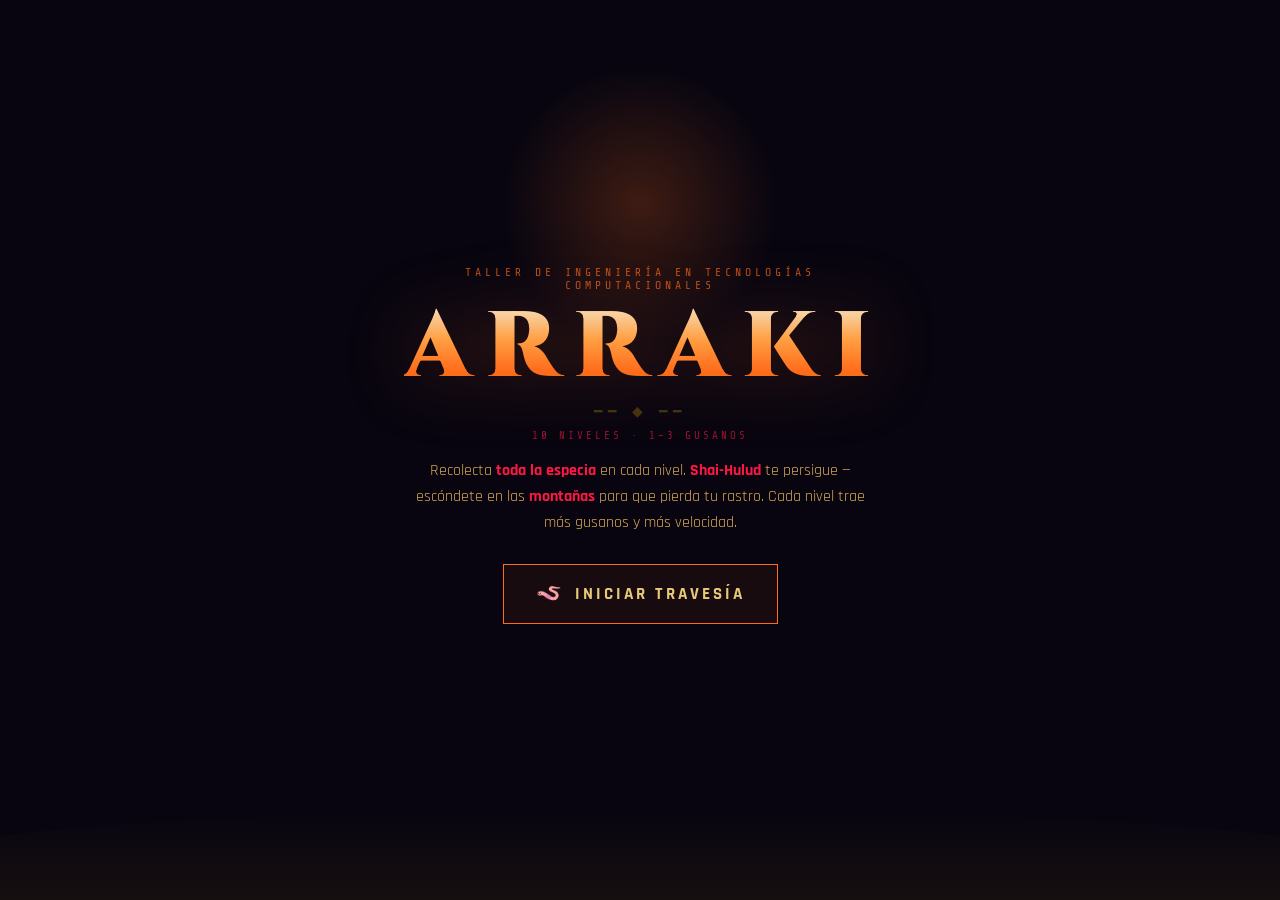
==== commit 670fe1a8: "change to only game" ====
--- a/index.html
+++ b/index.html
@@ -11,36 +11,39 @@
 
 <!-- ═══ INICIO ═══ -->
 <div id="start-screen">
-  <div class="start-bg">
-    <div class="start-sun"></div>
-    <div class="start-dunes"></div>
-  </div>
+  <div class="start-bg"><div class="start-sun"></div><div class="start-dunes"></div></div>
   <div class="start-content">
     <p class="start-sub">Taller de Ingeniería en Tecnologías Computacionales</p>
     <h1 class="start-title">ARRAKIS</h1>
     <div class="start-line">━━ ◆ ━━</div>
+    <p class="start-level-preview" id="start-levels">10 NIVELES · 1–3 GUSANOS</p>
     <p class="start-desc">
       Recolecta <b>toda la especia</b> en cada nivel. <b>Shai-Hulud</b> te persigue
       — escóndete en las <b>montañas</b> para que pierda tu rastro.
+      Cada nivel trae más gusanos y más velocidad.
     </p>
-    <div class="start-modes">
-      <button class="start-btn" onclick="startGame('manual')">
-        <span class="sb-icon">🎮</span><span class="sb-text">Control Manual</span>
-      </button>
-      <button class="start-btn alt" onclick="startGame('code')">
-        <span class="sb-icon">💻</span><span class="sb-text">Programar</span>
-      </button>
-    </div>
+    <button class="start-btn" onclick="startGame()">
+      <span class="sb-icon">🪱</span><span class="sb-text">INICIAR TRAVESÍA</span>
+    </button>
+    <!-- <button class="start-btn small" onclick="selectLevel()">ELEGIR NIVEL</button> -->
+  </div>
+</div>
+
+<!-- ═══ SELECTOR DE NIVEL ═══ -->
+<div id="level-select" class="ov">
+  <div class="ov-box ls-box">
+    <div class="ov-title gold">ELIGE TU NIVEL</div>
+    <div class="ls-grid" id="ls-grid"></div>
+    <button class="ov-btn ghost" onclick="closeLevelSelect()">VOLVER</button>
   </div>
 </div>
 
 <!-- ═══ JUEGO ═══ -->
 <div id="game" class="game">
-  <!-- CANVAS (siempre llena) -->
   <div id="canvas-wrap">
     <canvas id="c"></canvas>
 
-    <!-- HUD flotante -->
+    <!-- HUD -->
     <div class="hud">
       <div class="hud-left">
         <span class="hud-lvl" id="hud-lvl">N1</span>
@@ -49,7 +52,7 @@
       </div>
       <div class="hud-right">
         <span class="hud-tag" id="hud-hidden" style="display:none">⛰</span>
-        <span class="hud-worm" id="hud-worm">☠ LENTO</span>
+        <span class="hud-worm" id="hud-worm">☠×1</span>
         <button class="hud-btn" onclick="toggleMusic()" id="music-btn">♪</button>
         <button class="hud-btn" onclick="togglePause()">⏸</button>
       </div>
@@ -57,87 +60,57 @@
 
     <!-- D-PAD -->
     <div id="dpad">
-      <button class="dp u" ontouchstart="dp(0,-1,event)" onmousedown="dp(0,-1,event)" ontouchend="event.preventDefault()">▲</button>
-      <button class="dp l" ontouchstart="dp(-1,0,event)" onmousedown="dp(-1,0,event)" ontouchend="event.preventDefault()">◀</button>
-      <button class="dp r" ontouchstart="dp(1,0,event)" onmousedown="dp(1,0,event)" ontouchend="event.preventDefault()">▶</button>
-      <button class="dp d" ontouchstart="dp(0,1,event)" onmousedown="dp(0,1,event)" ontouchend="event.preventDefault()">▼</button>
+      <button class="dp u" ontouchstart="dp(0,-1,event)" onmousedown="dp(0,-1,event)" ontouchend="e(event)">▲</button>
+      <button class="dp l" ontouchstart="dp(-1,0,event)" onmousedown="dp(-1,0,event)" ontouchend="e(event)">◀</button>
+      <button class="dp r" ontouchstart="dp(1,0,event)" onmousedown="dp(1,0,event)" ontouchend="e(event)">▶</button>
+      <button class="dp d" ontouchstart="dp(0,1,event)" onmousedown="dp(0,1,event)" ontouchend="e(event)">▼</button>
     </div>
 
-    <!-- Botones flotantes -->
+    <!-- FABs -->
     <div class="fab-bar">
-      <button class="fab" onclick="resetLevel()">↺</button>
-      <button class="fab" onclick="backToMenu()">☰</button>
-      <button class="fab" id="fab-code" onclick="toggleEditor()" style="display:none">{ }</button>
-      <button class="fab" onclick="toggleSolutionFromFooter()">🔑</button>
+      <button class="fab" onclick="resetLevel()" title="Reiniciar">↺</button>
+      <button class="fab" onclick="backToMenu()" title="Menú">☰</button>
     </div>
 
     <!-- OVERLAYS -->
-    <div id="ov-grace" class="ov"><div class="ov-big" id="grace-num">3</div></div>
+    <div id="ov-grace" class="ov"><div class="grace-num" id="grace-num">3</div></div>
     <div id="ov-pause" class="ov"><div class="ov-box"><div class="ov-big">⏸</div><div class="ov-title blue">PAUSA</div><button class="ov-btn" onclick="togglePause()">CONTINUAR</button></div></div>
-    <div id="ov-death" class="ov"><div class="ov-box"><div class="ov-big">💀</div><div class="ov-title red">SHAI-HULUD TE DEVORÓ</div><p class="ov-sub">Escóndete en las montañas ⛰</p><p class="ov-stats"><span>Pasos: <b id="d-steps">0</b></span> <span>Especia: <b id="d-spice">0</b></span></p><button class="ov-btn" onclick="resetLevel()">REINTENTAR</button></div></div>
-    <div id="ov-win" class="ov"><div class="ov-box"><div class="ov-big gold">◆</div><div class="ov-title gold" id="win-t">¡NIVEL COMPLETADO!</div><p class="ov-sub" id="win-m"></p><div class="ov-row"><button class="ov-btn" onclick="nextLevel()">SIGUIENTE →</button><button class="ov-btn ghost" onclick="resetLevel()">REPETIR</button></div></div></div>
-    <div id="ov-end" class="ov"><div class="ov-box"><div class="ov-big gold xl">◆</div><div class="ov-title gold">¡ARRAKIS CONQUISTADO!</div><p class="ov-sub">Eres un verdadero Fremen</p><button class="ov-btn" onclick="backToMenu()">MENÚ</button></div></div>
-    <div id="ov-lvl" class="ov"><div class="ov-box"><div class="ov-title gold" id="ann-lvl">NIVEL 1</div><div class="ov-sub blue" id="ann-name">El Primer Paso</div></div></div>
-  </div>
-
-  <!-- EDITOR (panel lateral en desktop, bottom-sheet en móvil) -->
-  <div id="editor" class="editor">
-    <div class="editor-handle" onclick="toggleEditor()"><span></span></div>
-    <!-- Bloques -->
-    <div class="blocks">
-      <div class="bk-row">
-        <span class="bk-label">MOV</span>
-        <button class="bk m" onclick="ins('arriba(3)')">↑</button>
-        <button class="bk m" onclick="ins('abajo(3)')">↓</button>
-        <button class="bk m" onclick="ins('izquierda(3)')">←</button>
-        <button class="bk m" onclick="ins('derecha(3)')">→</button>
-        <button class="bk w" onclick="ins('esperar(2)')">⏸</button>
-      </div>
-      <div class="bk-row">
-        <span class="bk-label">SI</span>
-        <button class="bk c" onclick="ins('si_gusano_cerca(5):\n  \nfin')">☠ gusano</button>
-        <button class="bk c" onclick="ins('si_especia(derecha,8):\n  \nfin')">◆ especia</button>
-        <button class="bk c" onclick="ins('si_oculto():\n  \nfin')">⛰ oculto</button>
-        <button class="bk e" onclick="ins('sino:\n  ')">↪ sino</button>
-      </div>
-      <div class="bk-row">
-        <span class="bk-label">+</span>
-        <button class="bk lp" onclick="ins('repetir(3):\n  \nfin')">🔁 repetir</button>
-        <button class="bk cb" onclick="ins('si_gusano_cerca(4):\n  arriba(2)\n  esperar(3)\n  abajo(2)\nsino:\n  derecha(2)\nfin')">⚡ esquivar</button>
-        <button class="bk cb" onclick="ins('repetir(5):\n  si_especia(derecha,8):\n    derecha(2)\n  sino:\n    abajo(1)\n  fin\nfin')">🔍 buscar</button>
+    <div id="ov-death" class="ov">
+      <div class="ov-box">
+        <div class="ov-big">💀</div>
+        <div class="ov-title red">SHAI-HULUD TE DEVORÓ</div>
+        <p class="ov-sub">Escóndete en las montañas ⛰</p>
+        <p class="ov-stats"><span>Pasos: <b id="d-steps">0</b></span> <span>Especia: <b id="d-spice">0</b></span></p>
+        <button class="ov-btn" onclick="resetLevel()">REINTENTAR</button>
       </div>
     </div>
-    <!-- Code -->
-    <textarea id="code" spellcheck="false" placeholder="// Toca bloques o escribe aquí
-derecha(5)
-si_gusano_cerca(4):
-  arriba(2)
-fin"></textarea>
-    <div id="console"></div>
-    <!-- Actions -->
-    <div class="ed-actions">
-      <button class="ea run" onclick="runCode()">▶ Ejecutar</button>
-      <button class="ea stop" onclick="stopCode()">■</button>
-      <button class="ea rst" onclick="resetLevel()">↺</button>
-      <button class="ea clr" onclick="clearEditor()">🗑</button>
+    <div id="ov-win" class="ov">
+      <div class="ov-box">
+        <div class="ov-big gold">◆</div>
+        <div class="ov-title gold" id="win-t">¡NIVEL COMPLETADO!</div>
+        <p class="ov-sub" id="win-m"></p>
+        <div class="ov-worm-count" id="win-warn"></div>
+        <div class="ov-row">
+          <button class="ov-btn" onclick="nextLevel()">SIGUIENTE →</button>
+          <button class="ov-btn ghost" onclick="resetLevel()">REPETIR</button>
+        </div>
+      </div>
     </div>
-    <div class="ed-sol">
-      <button class="sol-btn" onclick="toggleSolInput()">🔑 Solución</button>
-      <div id="sol-wrap" class="sol-wrap"><input type="password" id="sol-in" placeholder="Código..." maxlength="10"><button class="sol-go" onclick="checkSol()">→</button></div>
-      <span id="sol-err" class="sol-err"></span>
+    <div id="ov-end" class="ov">
+      <div class="ov-box">
+        <div class="ov-big gold xl">◆</div>
+        <div class="ov-title gold">¡ARRAKIS CONQUISTADO!</div>
+        <p class="ov-sub">Has sobrevivido a los 10 niveles.<br>Eres un verdadero Fremen.</p>
+        <button class="ov-btn" onclick="backToMenu()">MENÚ PRINCIPAL</button>
+      </div>
     </div>
-  </div>
-</div>
-
-<!-- MODAL SOLUCIÓN (modo manual) -->
-<div id="sol-modal" class="sol-modal">
-  <div class="sol-modal-box">
-    <div class="sol-modal-head"><span>🔑 Código</span><button onclick="closeSolModal()">✕</button></div>
-    <div class="sol-modal-body">
-      <input type="password" id="sol-in2" placeholder="Código del instructor..."><button class="sol-go" onclick="checkSol2()">OK</button>
+    <div id="ov-lvl" class="ov">
+      <div class="ov-box">
+        <div class="ov-title gold" id="ann-lvl">NIVEL 1</div>
+        <div class="ov-sub blue" id="ann-name">El Primer Paso</div>
+        <div class="ov-sub" id="ann-info"></div>
+      </div>
     </div>
-    <span id="sol-err2" class="sol-err"></span>
-    <pre id="sol-reveal" class="sol-reveal"></pre>
   </div>
 </div>
 
--- a/styles.css
+++ b/styles.css
@@ -2,170 +2,106 @@
   --bg:#080510;--sand:#e8c978;--sand2:#d4a853;--sand3:#b8860b;
   --orange:#ff6b1a;--glow:#ff9f43;--gold:#ffcc02;
   --blue:#4fc3f7;--red:#ff1744;--green:#00e676;
-  --code-bg:#0a0e13;--code-txt:#c9d1d9;
   --safe-b:env(safe-area-inset-bottom,0px);
 }
 *{margin:0;padding:0;box-sizing:border-box}
 html,body{height:100%;overflow:hidden}
 body{background:var(--bg);color:var(--sand);font-family:'Rajdhani',sans-serif;touch-action:none;-webkit-user-select:none;user-select:none;-webkit-tap-highlight-color:transparent}
 
-/* ════════ START SCREEN ════════ */
+/* ════════ START ════════ */
 #start-screen{position:fixed;inset:0;z-index:900;display:flex;align-items:center;justify-content:center;background:var(--bg);overflow:hidden}
 #start-screen.hide{display:none}
 .start-bg{position:absolute;inset:0}
-.start-sun{position:absolute;top:8%;left:50%;width:280px;height:280px;transform:translateX(-50%);background:radial-gradient(circle,rgba(255,107,26,.2),transparent 70%);border-radius:50%;animation:pulse 4s ease-in-out infinite}
+.start-sun{position:absolute;top:6%;left:50%;width:300px;height:300px;transform:translateX(-50%);background:radial-gradient(circle,rgba(255,107,26,.22),transparent 65%);border-radius:50%;animation:pulse 4s ease-in-out infinite}
 @keyframes pulse{50%{transform:translateX(-50%) scale(1.12);opacity:.7}}
-.start-dunes{position:absolute;bottom:0;left:-5%;width:110%;height:100px;background:linear-gradient(transparent,rgba(184,134,11,.08));border-radius:50% 50% 0 0}
-.start-content{position:relative;text-align:center;padding:20px;max-width:560px;animation:fadeUp .8s ease-out}
-@keyframes fadeUp{from{opacity:0;transform:translateY(24px)}}
-.start-sub{font-family:'Share Tech Mono',monospace;font-size:clamp(.6rem,1.8vw,.78rem);color:var(--orange);letter-spacing:4px;text-transform:uppercase;opacity:.75;margin-bottom:10px}
-.start-title{font-family:'Cinzel',serif;font-size:clamp(3rem,12vw,5.5rem);font-weight:900;letter-spacing:12px;background:linear-gradient(180deg,#f5e6c8,var(--glow) 40%,var(--orange) 75%,var(--sand3));-webkit-background-clip:text;-webkit-text-fill-color:transparent;filter:drop-shadow(0 0 30px rgba(255,107,26,.3));line-height:1}
-.start-line{color:var(--sand3);opacity:.4;margin:8px 0;letter-spacing:6px}
-.start-desc{font-size:clamp(.88rem,2.5vw,1rem);color:var(--sand2);line-height:1.7;margin:20px 0 28px}
+.start-dunes{position:absolute;bottom:0;left:-5%;width:110%;height:90px;background:linear-gradient(transparent,rgba(184,134,11,.08));border-radius:50% 50% 0 0}
+.start-content{position:relative;text-align:center;padding:24px;max-width:520px;animation:fadeUp .8s ease-out}
+@keyframes fadeUp{from{opacity:0;transform:translateY(20px)}}
+.start-sub{font-family:'Share Tech Mono',monospace;font-size:clamp(.58rem,1.6vw,.72rem);color:var(--orange);letter-spacing:4px;text-transform:uppercase;opacity:.7;margin-bottom:10px}
+.start-title{font-family:'Cinzel',serif;font-size:clamp(3.2rem,13vw,5.8rem);font-weight:900;letter-spacing:14px;background:linear-gradient(180deg,#f5e6c8,var(--glow) 40%,var(--orange) 75%,var(--sand3));-webkit-background-clip:text;-webkit-text-fill-color:transparent;filter:drop-shadow(0 0 35px rgba(255,107,26,.3));line-height:1}
+.start-line{color:var(--sand3);opacity:.35;margin:8px 0;letter-spacing:6px;font-size:.9rem}
+.start-level-preview{font-family:'Share Tech Mono',monospace;font-size:.68rem;color:var(--red);letter-spacing:3px;opacity:.6;margin-bottom:4px}
+.start-desc{font-size:clamp(.85rem,2.4vw,.98rem);color:var(--sand2);line-height:1.65;margin:16px 0 28px}
 .start-desc b{color:var(--red);font-weight:700}
-.start-modes{display:flex;gap:16px;justify-content:center;flex-wrap:wrap}
-.start-btn{display:flex;align-items:center;gap:10px;padding:16px 28px;border:1.5px solid var(--orange);background:rgba(255,107,26,.06);color:var(--sand);font-family:'Rajdhani';font-size:1rem;font-weight:700;letter-spacing:2px;cursor:pointer;transition:all .2s;min-width:170px;justify-content:center}
-.start-btn:active{background:rgba(255,107,26,.18);transform:scale(.96)}
-.start-btn.alt{border-color:var(--blue);background:rgba(79,195,247,.06)}
-.start-btn.alt:active{background:rgba(79,195,247,.18)}
-.sb-icon{font-size:1.3rem}
+.start-btn{display:flex;align-items:center;gap:10px;padding:16px 32px;border:1.5px solid var(--orange);background:rgba(255,107,26,.06);color:var(--sand);font-family:'Rajdhani';font-size:1.05rem;font-weight:700;letter-spacing:3px;cursor:pointer;transition:all .2s;margin:0 auto 10px;justify-content:center;min-width:220px}
+.start-btn:active{background:rgba(255,107,26,.2);transform:scale(.96)}
+.start-btn.small{font-size:.78rem;padding:10px 24px;border-color:var(--sand3);color:var(--sand2);letter-spacing:2px;opacity:.6;min-width:160px}
+.start-btn.small:active{opacity:1}
+.sb-icon{font-size:1.3rem}.sb-text{text-transform:uppercase}
 
-/* ════════ GAME LAYOUT ════════ */
+/* ════════ LEVEL SELECT ════════ */
+.ls-box{max-width:440px;width:90%}
+.ls-grid{display:grid;grid-template-columns:repeat(5,1fr);gap:8px;margin:18px 0}
+.ls-card{padding:12px 6px;border:1.5px solid rgba(255,107,26,.2);background:rgba(255,107,26,.04);cursor:pointer;text-align:center;border-radius:6px;transition:all .15s}
+.ls-card:active{background:rgba(255,107,26,.18);transform:scale(.94)}
+.ls-card .ls-num{font-family:'Cinzel',serif;font-size:1.1rem;font-weight:700;color:var(--glow)}
+.ls-card .ls-worms{font-family:'Share Tech Mono',monospace;font-size:.55rem;color:var(--red);margin-top:2px;opacity:.7}
+.ls-card .ls-spice{font-size:.55rem;color:var(--sand2);opacity:.5}
+
+/* ════════ GAME ════════ */
 .game{display:none;height:100%;width:100%}
-.game.on{display:flex}
-#canvas-wrap{flex:1;position:relative;background:#1a0e00;display:flex;align-items:center;justify-content:center;overflow:hidden;min-width:0}
+.game.on{display:flex;flex-direction:column}
+#canvas-wrap{flex:1;position:relative;background:#1a0e00;display:flex;align-items:center;justify-content:center;overflow:hidden}
 #c{display:block;max-width:100%;max-height:100%}
 
 /* ════════ HUD ════════ */
-.hud{position:absolute;top:0;left:0;right:0;display:flex;justify-content:space-between;align-items:center;padding:6px 12px;background:linear-gradient(rgba(8,5,16,.85),rgba(8,5,16,0));pointer-events:none;z-index:10;font-family:'Share Tech Mono',monospace;font-size:.72rem;gap:6px}
+.hud{position:absolute;top:0;left:0;right:0;display:flex;justify-content:space-between;align-items:center;padding:8px 14px;background:linear-gradient(rgba(8,5,16,.88),rgba(8,5,16,0));pointer-events:none;z-index:10;font-family:'Share Tech Mono',monospace;font-size:.74rem;gap:6px}
 .hud>*{pointer-events:auto}
 .hud-left,.hud-right{display:flex;align-items:center;gap:8px;flex-wrap:wrap}
-.hud-lvl{color:var(--orange);font-family:'Cinzel',serif;font-weight:700;font-size:.8rem;letter-spacing:2px}
+.hud-lvl{color:var(--orange);font-family:'Cinzel',serif;font-weight:700;font-size:.85rem;letter-spacing:2px}
 .hud-spice{color:var(--glow)}
 .hud-steps{color:var(--blue)}
-.hud-worm{color:var(--red);font-size:.65rem;letter-spacing:1px}
-.hud-tag{color:var(--green);font-size:.85rem}
-.hud-btn{width:32px;height:32px;border:1px solid rgba(255,159,67,.25);background:rgba(255,159,67,.08);color:var(--glow);font-size:.9rem;cursor:pointer;border-radius:6px;display:flex;align-items:center;justify-content:center}
+.hud-worm{color:var(--red);font-size:.68rem;letter-spacing:1px}
+.hud-tag{color:var(--green);font-size:.9rem}
+.hud-btn{width:34px;height:34px;border:1px solid rgba(255,159,67,.25);background:rgba(8,5,16,.6);color:var(--glow);font-size:.95rem;cursor:pointer;border-radius:7px;display:flex;align-items:center;justify-content:center;backdrop-filter:blur(3px);-webkit-backdrop-filter:blur(3px)}
 .hud-btn:active{background:rgba(255,159,67,.25)}
-.hud-btn.active{background:rgba(255,159,67,.2);border-color:var(--glow)}
+.hud-btn.active{background:rgba(255,159,67,.22);border-color:var(--glow)}
 
 /* ════════ D-PAD ════════ */
-#dpad{position:absolute;bottom:calc(90px + var(--safe-b));right:14px;width:130px;height:130px;z-index:20;display:grid;grid-template-columns:repeat(3,1fr);grid-template-rows:repeat(3,1fr);gap:4px;opacity:.45;transition:opacity .15s}
-#dpad:active{opacity:.85}
-.dp{border:none;background:rgba(79,195,247,.14);color:var(--blue);font-size:1.2rem;cursor:pointer;border-radius:8px;display:flex;align-items:center;justify-content:center}
-.dp:active{background:rgba(79,195,247,.4);transform:scale(.88)}
+#dpad{position:absolute;bottom:calc(80px + var(--safe-b));right:14px;width:140px;height:140px;z-index:20;display:grid;grid-template-columns:repeat(3,1fr);grid-template-rows:repeat(3,1fr);gap:5px;opacity:.5;transition:opacity .15s}
+#dpad:active{opacity:.88}
+.dp{border:none;background:rgba(79,195,247,.15);color:var(--blue);font-size:1.3rem;cursor:pointer;border-radius:9px;display:flex;align-items:center;justify-content:center}
+.dp:active{background:rgba(79,195,247,.42);transform:scale(.88)}
 .dp.u{grid-column:2;grid-row:1}.dp.l{grid-column:1;grid-row:2}.dp.r{grid-column:3;grid-row:2}.dp.d{grid-column:2;grid-row:3}
+@media(min-width:900px){#dpad{opacity:.25}#dpad:hover{opacity:.65}}
 
-/* ════════ FAB BAR ════════ */
-.fab-bar{position:absolute;bottom:calc(16px + var(--safe-b));left:14px;display:flex;gap:8px;z-index:20}
-.fab{width:40px;height:40px;border:1px solid rgba(255,107,26,.2);background:rgba(8,5,16,.75);color:var(--orange);font-size:1rem;cursor:pointer;border-radius:8px;display:flex;align-items:center;justify-content:center;backdrop-filter:blur(4px);-webkit-backdrop-filter:blur(4px)}
-.fab:active{background:rgba(255,107,26,.2)}
+/* ════════ FABs ════════ */
+.fab-bar{position:absolute;bottom:calc(18px + var(--safe-b));left:14px;display:flex;gap:8px;z-index:20}
+.fab{width:42px;height:42px;border:1px solid rgba(255,107,26,.2);background:rgba(8,5,16,.7);color:var(--orange);font-size:1.1rem;cursor:pointer;border-radius:9px;display:flex;align-items:center;justify-content:center;backdrop-filter:blur(4px);-webkit-backdrop-filter:blur(4px)}
+.fab:active{background:rgba(255,107,26,.22)}
 
 /* ════════ OVERLAYS ════════ */
 .ov{position:absolute;inset:0;display:flex;align-items:center;justify-content:center;opacity:0;pointer-events:none;transition:all .35s;z-index:50}
 .ov.on{opacity:1;pointer-events:all}
-#ov-death.on{background:rgba(10,0,0,.85)}
-#ov-win.on{background:rgba(10,5,0,.85)}
-#ov-end.on{background:rgba(5,0,10,.9)}
-#ov-pause.on{background:rgba(8,5,16,.8)}
-#ov-grace.on{background:rgba(8,5,16,.55)}
-#ov-lvl.on{background:rgba(8,5,16,.88)}
-.ov-box{text-align:center;transform:scale(.88);transition:transform .4s cubic-bezier(.34,1.56,.64,1);padding:20px}
+#ov-death.on{background:rgba(10,0,0,.88)}
+#ov-win.on{background:rgba(10,5,0,.88)}
+#ov-end.on{background:rgba(5,0,10,.92)}
+#ov-pause.on{background:rgba(8,5,16,.82)}
+#ov-grace.on{background:rgba(8,5,16,.5)}
+#ov-lvl.on{background:rgba(8,5,16,.9)}
+#level-select.on{background:rgba(8,5,16,.92)}
+.ov-box{text-align:center;transform:scale(.86);transition:transform .4s cubic-bezier(.34,1.56,.64,1);padding:24px;max-width:400px;width:90%}
 .ov.on .ov-box{transform:scale(1)}
-.ov-big{font-size:3.5rem;margin-bottom:8px;filter:drop-shadow(0 0 20px rgba(255,159,67,.4))}
+.ov-big{font-size:3.2rem;margin-bottom:8px;filter:drop-shadow(0 0 18px rgba(255,159,67,.35))}
 .ov-big.gold{color:var(--glow);animation:spinGlow 3s ease-in-out infinite}
-.ov-big.xl{font-size:5rem}
+.ov-big.xl{font-size:4.5rem}
 @keyframes spinGlow{50%{transform:rotate(12deg) scale(1.1)}}
-.ov-title{font-family:'Cinzel',serif;font-size:clamp(1.2rem,4vw,1.6rem);font-weight:900;letter-spacing:3px;margin-bottom:6px}
-.ov-title.red{color:var(--red)}
-.ov-title.blue{color:var(--blue)}
-.ov-title.gold{color:var(--glow)}
-.ov-sub{font-size:.85rem;color:var(--sand2);opacity:.8;margin-bottom:6px}
-.ov-sub.blue{color:var(--blue);opacity:.7;letter-spacing:3px;font-size:.9rem}
+.ov-title{font-family:'Cinzel',serif;font-size:clamp(1.15rem,3.8vw,1.5rem);font-weight:900;letter-spacing:3px;margin-bottom:6px}
+.ov-title.red{color:var(--red)}.ov-title.blue{color:var(--blue)}.ov-title.gold{color:var(--glow)}
+.ov-sub{font-size:.85rem;color:var(--sand2);opacity:.8;margin-bottom:6px;line-height:1.5}
+.ov-sub.blue{color:var(--blue);opacity:.7;letter-spacing:3px;font-size:.88rem}
 .ov-stats{font-family:'Share Tech Mono',monospace;font-size:.72rem;color:var(--sand2);opacity:.5;margin-bottom:14px;display:flex;gap:16px;justify-content:center}
 .ov-stats b{color:var(--glow)}
 .ov-row{display:flex;gap:10px;justify-content:center;flex-wrap:wrap}
-.ov-btn{font-family:'Rajdhani';font-size:.88rem;font-weight:700;letter-spacing:2px;text-transform:uppercase;padding:12px 30px;border:1.5px solid var(--orange);background:rgba(255,107,26,.12);color:var(--orange);cursor:pointer;border-radius:6px;min-height:44px;transition:all .2s}
+.ov-btn{font-family:'Rajdhani';font-size:.9rem;font-weight:700;letter-spacing:2px;text-transform:uppercase;padding:13px 30px;border:1.5px solid var(--orange);background:rgba(255,107,26,.12);color:var(--orange);cursor:pointer;border-radius:7px;min-height:46px;transition:all .15s}
 .ov-btn:active{background:var(--orange);color:var(--bg)}
 .ov-btn.ghost{border-color:var(--sand2);color:var(--sand2);background:transparent}
+.ov-btn.ghost:active{background:rgba(255,255,255,.06)}
+.ov-worm-count{font-family:'Share Tech Mono',monospace;font-size:.72rem;color:var(--red);margin-bottom:14px;opacity:.7}
 
-/* ════════ EDITOR ════════ */
-.editor{display:none;flex-direction:column;background:var(--code-bg);overflow:hidden}
-.editor.on{display:flex}
+.grace-num{font-family:'Cinzel',serif;font-size:5.5rem;font-weight:900;color:var(--glow);text-shadow:0 0 50px rgba(255,159,67,.5)}
 
-/* Mobile: bottom-sheet */
-@media(max-width:899px){
-  .game.on{flex-direction:column}
-  #canvas-wrap{flex:1}
-  .editor{position:fixed;bottom:0;left:0;right:0;height:55vh;z-index:80;border-top:2px solid rgba(79,195,247,.15);border-radius:16px 16px 0 0;transform:translateY(100%);transition:transform .35s cubic-bezier(.4,0,.2,1);padding-bottom:var(--safe-b)}
-  .editor.on{transform:translateY(0)}
-  .editor-handle{display:flex;justify-content:center;padding:10px 0 4px;cursor:pointer}
-  .editor-handle span{width:40px;height:4px;background:rgba(79,195,247,.3);border-radius:2px}
-}
-
-/* Desktop / Tablet landscape */
-@media(min-width:900px){
-  .game.on{flex-direction:row}
-  .editor{width:380px;flex-shrink:0;border-left:1px solid rgba(79,195,247,.12)}
-  .editor-handle{display:none}
-  #dpad{opacity:.3}
-  #dpad:hover{opacity:.7}
-}
-
-/* ════════ BLOCKS ════════ */
-.blocks{padding:8px 10px;border-bottom:1px solid rgba(79,195,247,.08);background:rgba(19,26,34,.6);flex-shrink:0;overflow-x:auto}
-.bk-row{display:flex;gap:5px;align-items:center;margin-bottom:5px;flex-wrap:wrap}
-.bk-row:last-child{margin-bottom:0}
-.bk-label{font-family:'Share Tech Mono',monospace;font-size:.55rem;color:var(--blue);opacity:.5;width:28px;flex-shrink:0;text-align:center;letter-spacing:1px}
-.bk{padding:6px 10px;font-family:'Share Tech Mono',monospace;font-size:.7rem;border-radius:6px;border:1px solid;cursor:pointer;white-space:nowrap;min-height:32px;display:flex;align-items:center;transition:all .1s}
-.bk:active{transform:scale(.92);opacity:.7}
-.bk.m{border-color:rgba(79,195,247,.25);color:var(--blue);background:rgba(79,195,247,.07)}
-.bk.w{border-color:rgba(212,168,83,.25);color:var(--sand2);background:rgba(212,168,83,.07)}
-.bk.c{border-color:rgba(255,107,26,.25);color:var(--orange);background:rgba(255,107,26,.06)}
-.bk.e{border-color:rgba(255,159,67,.2);color:var(--glow);background:rgba(255,159,67,.05)}
-.bk.lp{border-color:rgba(0,230,118,.25);color:var(--green);background:rgba(0,230,118,.06)}
-.bk.cb{border-color:rgba(255,204,2,.25);color:var(--gold);background:rgba(255,204,2,.05)}
-
-/* ════════ CODE AREA ════════ */
-#code{flex:1;background:transparent;color:var(--code-txt);font-family:'Share Tech Mono',monospace;font-size:.82rem;line-height:1.7;padding:10px 12px;border:none;outline:none;resize:none;tab-size:2;caret-color:var(--blue);min-height:0;-webkit-user-select:text;user-select:text}
-#code::placeholder{color:rgba(201,209,217,.15)}
-#code:focus{background:rgba(79,195,247,.015)}
-#console{display:none;padding:4px 10px;max-height:60px;overflow-y:auto;font-family:'Share Tech Mono',monospace;font-size:.62rem;border-top:1px solid rgba(79,195,247,.06);background:rgba(0,0,0,.35);flex-shrink:0}
-#console.on{display:block}
-.log{padding:1px 0;color:var(--code-txt);opacity:.5}
-.log.e{color:var(--red);opacity:.9}
-.log.s{color:var(--green);opacity:.9}
-.log.i{color:var(--blue);opacity:.8}
-
-/* ════════ EDITOR ACTIONS ════════ */
-.ed-actions{padding:6px 10px;display:flex;gap:4px;border-top:1px solid rgba(79,195,247,.08);flex-shrink:0}
-.ea{flex:1;padding:10px;font-family:'Rajdhani';font-weight:700;font-size:.76rem;letter-spacing:1px;text-transform:uppercase;border-radius:6px;cursor:pointer;min-height:40px;border:1px solid}
-.ea:active{opacity:.7}
-.ea.run{border-color:var(--green);color:var(--green);background:rgba(0,230,118,.06)}
-.ea.stop{border-color:var(--red);color:var(--red);background:rgba(255,23,68,.06);flex:.4}
-.ea.rst{border-color:var(--sand2);color:var(--sand2);background:rgba(212,168,83,.06);flex:.4}
-.ea.clr{border-color:rgba(255,100,100,.2);color:rgba(255,100,100,.6);background:rgba(255,100,100,.04);flex:.3}
-
-.ed-sol{padding:5px 10px;display:flex;align-items:center;gap:6px;flex-wrap:wrap;border-top:1px solid rgba(79,195,247,.05);flex-shrink:0}
-.sol-btn{padding:6px 12px;font-family:'Rajdhani';font-weight:600;font-size:.7rem;border:1px dashed rgba(255,204,2,.25);background:rgba(255,204,2,.04);color:var(--gold);cursor:pointer;border-radius:5px;min-height:32px}
-.sol-btn:active{background:rgba(255,204,2,.12)}
-.sol-wrap{display:none;gap:4px;align-items:center}.sol-wrap.on{display:flex}
-.sol-wrap input{padding:7px;font-family:'Share Tech Mono',monospace;font-size:.72rem;background:rgba(0,0,0,.4);border:1px solid rgba(255,204,2,.2);color:var(--sand);outline:none;border-radius:5px;width:90px;min-height:32px}
-.sol-go{padding:7px 12px;font-family:'Rajdhani';font-weight:700;font-size:.72rem;background:rgba(255,204,2,.08);border:1px solid rgba(255,204,2,.25);color:var(--gold);cursor:pointer;border-radius:5px;min-height:32px}
-.sol-go:active{background:var(--gold);color:var(--bg)}
-.sol-err{font-family:'Share Tech Mono',monospace;font-size:.6rem}
-.sol-err.ok{color:var(--green)}.sol-err.no{color:var(--red)}
-
-/* ════════ SOLUTION MODAL ════════ */
-.sol-modal{position:fixed;inset:0;background:rgba(0,0,0,.8);display:none;align-items:center;justify-content:center;z-index:200}
-.sol-modal.on{display:flex}
-.sol-modal-box{background:var(--code-bg);border:1px solid rgba(255,204,2,.15);padding:24px;max-width:380px;width:90%;border-radius:12px}
-.sol-modal-head{display:flex;justify-content:space-between;align-items:center;margin-bottom:14px;font-family:'Cinzel',serif;color:var(--gold)}
-.sol-modal-head button{background:none;border:none;color:var(--sand2);font-size:1.3rem;cursor:pointer;width:36px;height:36px}
-.sol-modal-body{display:flex;gap:8px}
-.sol-modal-body input{flex:1;padding:12px;font-family:'Share Tech Mono',monospace;font-size:.82rem;background:rgba(0,0,0,.4);border:1px solid rgba(255,204,2,.2);color:var(--sand);outline:none;border-radius:6px}
-.sol-reveal{margin-top:10px;padding:10px;background:rgba(0,230,118,.05);border:1px solid rgba(0,230,118,.15);font-family:'Share Tech Mono',monospace;font-size:.68rem;color:var(--green);line-height:1.5;display:none;white-space:pre-wrap;border-radius:6px;max-height:180px;overflow-y:auto}
-.sol-reveal.on{display:block}
+#ov-lvl .ov-box{max-width:340px}
 
 @keyframes shake{0%,100%{transform:translateX(0)}25%{transform:translateX(-5px)}75%{transform:translateX(5px)}}
 .shake{animation:shake .35s ease}
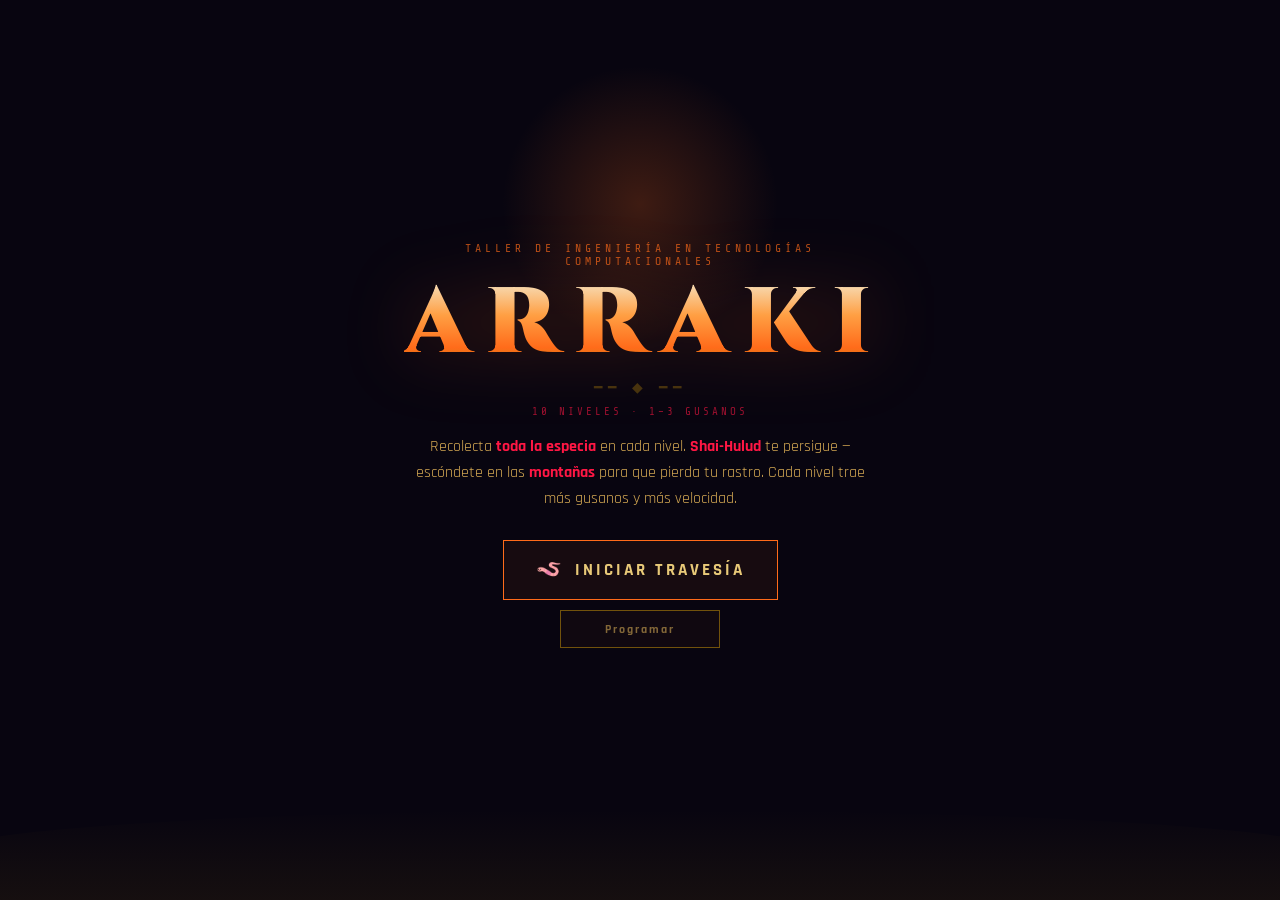
==== commit e0e3f9f7: "link other game" ====
--- a/index.html
+++ b/index.html
@@ -9,27 +9,23 @@
 </head>
 <body>
 
-<!-- ═══ INICIO ═══ -->
 <div id="start-screen">
   <div class="start-bg"><div class="start-sun"></div><div class="start-dunes"></div></div>
   <div class="start-content">
     <p class="start-sub">Taller de Ingeniería en Tecnologías Computacionales</p>
     <h1 class="start-title">ARRAKIS</h1>
     <div class="start-line">━━ ◆ ━━</div>
-    <p class="start-level-preview" id="start-levels">10 NIVELES · 1–3 GUSANOS</p>
+    <p class="start-level-preview">10 NIVELES · 1–3 GUSANOS</p>
     <p class="start-desc">
       Recolecta <b>toda la especia</b> en cada nivel. <b>Shai-Hulud</b> te persigue
       — escóndete en las <b>montañas</b> para que pierda tu rastro.
       Cada nivel trae más gusanos y más velocidad.
     </p>
-    <button class="start-btn" onclick="startGame()">
-      <span class="sb-icon">🪱</span><span class="sb-text">INICIAR TRAVESÍA</span>
-    </button>
-    <!-- <button class="start-btn small" onclick="selectLevel()">ELEGIR NIVEL</button> -->
+    <button class="start-btn" onclick="startGame()"><span class="sb-icon">🪱</span><span class="sb-text">INICIAR TRAVESÍA</span></button>
+    <button class="start-btn small" onclick="selectLevel()">Programar</button> 
   </div>
 </div>
 
-<!-- ═══ SELECTOR DE NIVEL ═══ -->
 <div id="level-select" class="ov">
   <div class="ov-box ls-box">
     <div class="ov-title gold">ELIGE TU NIVEL</div>
@@ -38,27 +34,25 @@
   </div>
 </div>
 
-<!-- ═══ JUEGO ═══ -->
 <div id="game" class="game">
   <div id="canvas-wrap">
     <canvas id="c"></canvas>
 
-    <!-- HUD -->
     <div class="hud">
       <div class="hud-left">
         <span class="hud-lvl" id="hud-lvl">N1</span>
         <span class="hud-spice" id="hud-spice">◆ 0/3</span>
-        <span class="hud-steps" id="hud-steps">↦ 0</span>
+        <span class="hud-score" id="hud-score">★ 0</span>
       </div>
       <div class="hud-right">
         <span class="hud-tag" id="hud-hidden" style="display:none">⛰</span>
         <span class="hud-worm" id="hud-worm">☠×1</span>
+        <span class="hud-steps" id="hud-steps">↦ 0</span>
         <button class="hud-btn" onclick="toggleMusic()" id="music-btn">♪</button>
         <button class="hud-btn" onclick="togglePause()">⏸</button>
       </div>
     </div>
 
-    <!-- D-PAD -->
     <div id="dpad">
       <button class="dp u" ontouchstart="dp(0,-1,event)" onmousedown="dp(0,-1,event)" ontouchend="e(event)">▲</button>
       <button class="dp l" ontouchstart="dp(-1,0,event)" onmousedown="dp(-1,0,event)" ontouchend="e(event)">◀</button>
@@ -66,21 +60,20 @@
       <button class="dp d" ontouchstart="dp(0,1,event)" onmousedown="dp(0,1,event)" ontouchend="e(event)">▼</button>
     </div>
 
-    <!-- FABs -->
     <div class="fab-bar">
-      <button class="fab" onclick="resetLevel()" title="Reiniciar">↺</button>
-      <button class="fab" onclick="backToMenu()" title="Menú">☰</button>
+      <button class="fab" onclick="resetLevel()">↺</button>
+      <button class="fab" onclick="backToMenu()">☰</button>
     </div>
 
-    <!-- OVERLAYS -->
     <div id="ov-grace" class="ov"><div class="grace-num" id="grace-num">3</div></div>
-    <div id="ov-pause" class="ov"><div class="ov-box"><div class="ov-big">⏸</div><div class="ov-title blue">PAUSA</div><button class="ov-btn" onclick="togglePause()">CONTINUAR</button></div></div>
+    <div id="ov-pause" class="ov"><div class="ov-box"><div class="ov-big">⏸</div><div class="ov-title blue">PAUSA</div><p class="ov-sub">Puntaje actual: <b id="pause-score">0</b></p><button class="ov-btn" onclick="togglePause()">CONTINUAR</button></div></div>
     <div id="ov-death" class="ov">
       <div class="ov-box">
         <div class="ov-big">💀</div>
         <div class="ov-title red">SHAI-HULUD TE DEVORÓ</div>
         <p class="ov-sub">Escóndete en las montañas ⛰</p>
         <p class="ov-stats"><span>Pasos: <b id="d-steps">0</b></span> <span>Especia: <b id="d-spice">0</b></span></p>
+        <p class="ov-penalty" id="d-penalty">-50 puntos</p>
         <button class="ov-btn" onclick="resetLevel()">REINTENTAR</button>
       </div>
     </div>
@@ -89,28 +82,21 @@
         <div class="ov-big gold">◆</div>
         <div class="ov-title gold" id="win-t">¡NIVEL COMPLETADO!</div>
         <p class="ov-sub" id="win-m"></p>
+        <p class="ov-score-detail" id="win-detail"></p>
         <div class="ov-worm-count" id="win-warn"></div>
-        <div class="ov-row">
-          <button class="ov-btn" onclick="nextLevel()">SIGUIENTE →</button>
-          <button class="ov-btn ghost" onclick="resetLevel()">REPETIR</button>
-        </div>
+        <div class="ov-row"><button class="ov-btn" onclick="nextLevel()">SIGUIENTE →</button><button class="ov-btn ghost" onclick="resetLevel()">REPETIR</button></div>
       </div>
     </div>
     <div id="ov-end" class="ov">
       <div class="ov-box">
         <div class="ov-big gold xl">◆</div>
         <div class="ov-title gold">¡ARRAKIS CONQUISTADO!</div>
-        <p class="ov-sub">Has sobrevivido a los 10 niveles.<br>Eres un verdadero Fremen.</p>
+        <p class="ov-sub">Has sobrevivido a los 10 niveles</p>
+        <div class="final-score"><span>PUNTAJE FINAL</span><b id="final-score-num">0</b></div>
         <button class="ov-btn" onclick="backToMenu()">MENÚ PRINCIPAL</button>
       </div>
     </div>
-    <div id="ov-lvl" class="ov">
-      <div class="ov-box">
-        <div class="ov-title gold" id="ann-lvl">NIVEL 1</div>
-        <div class="ov-sub blue" id="ann-name">El Primer Paso</div>
-        <div class="ov-sub" id="ann-info"></div>
-      </div>
-    </div>
+    <div id="ov-lvl" class="ov"><div class="ov-box"><div class="ov-title gold" id="ann-lvl">NIVEL 1</div><div class="ov-sub blue" id="ann-name">El Primer Paso</div><div class="ov-sub" id="ann-info"></div></div></div>
   </div>
 </div>
 
